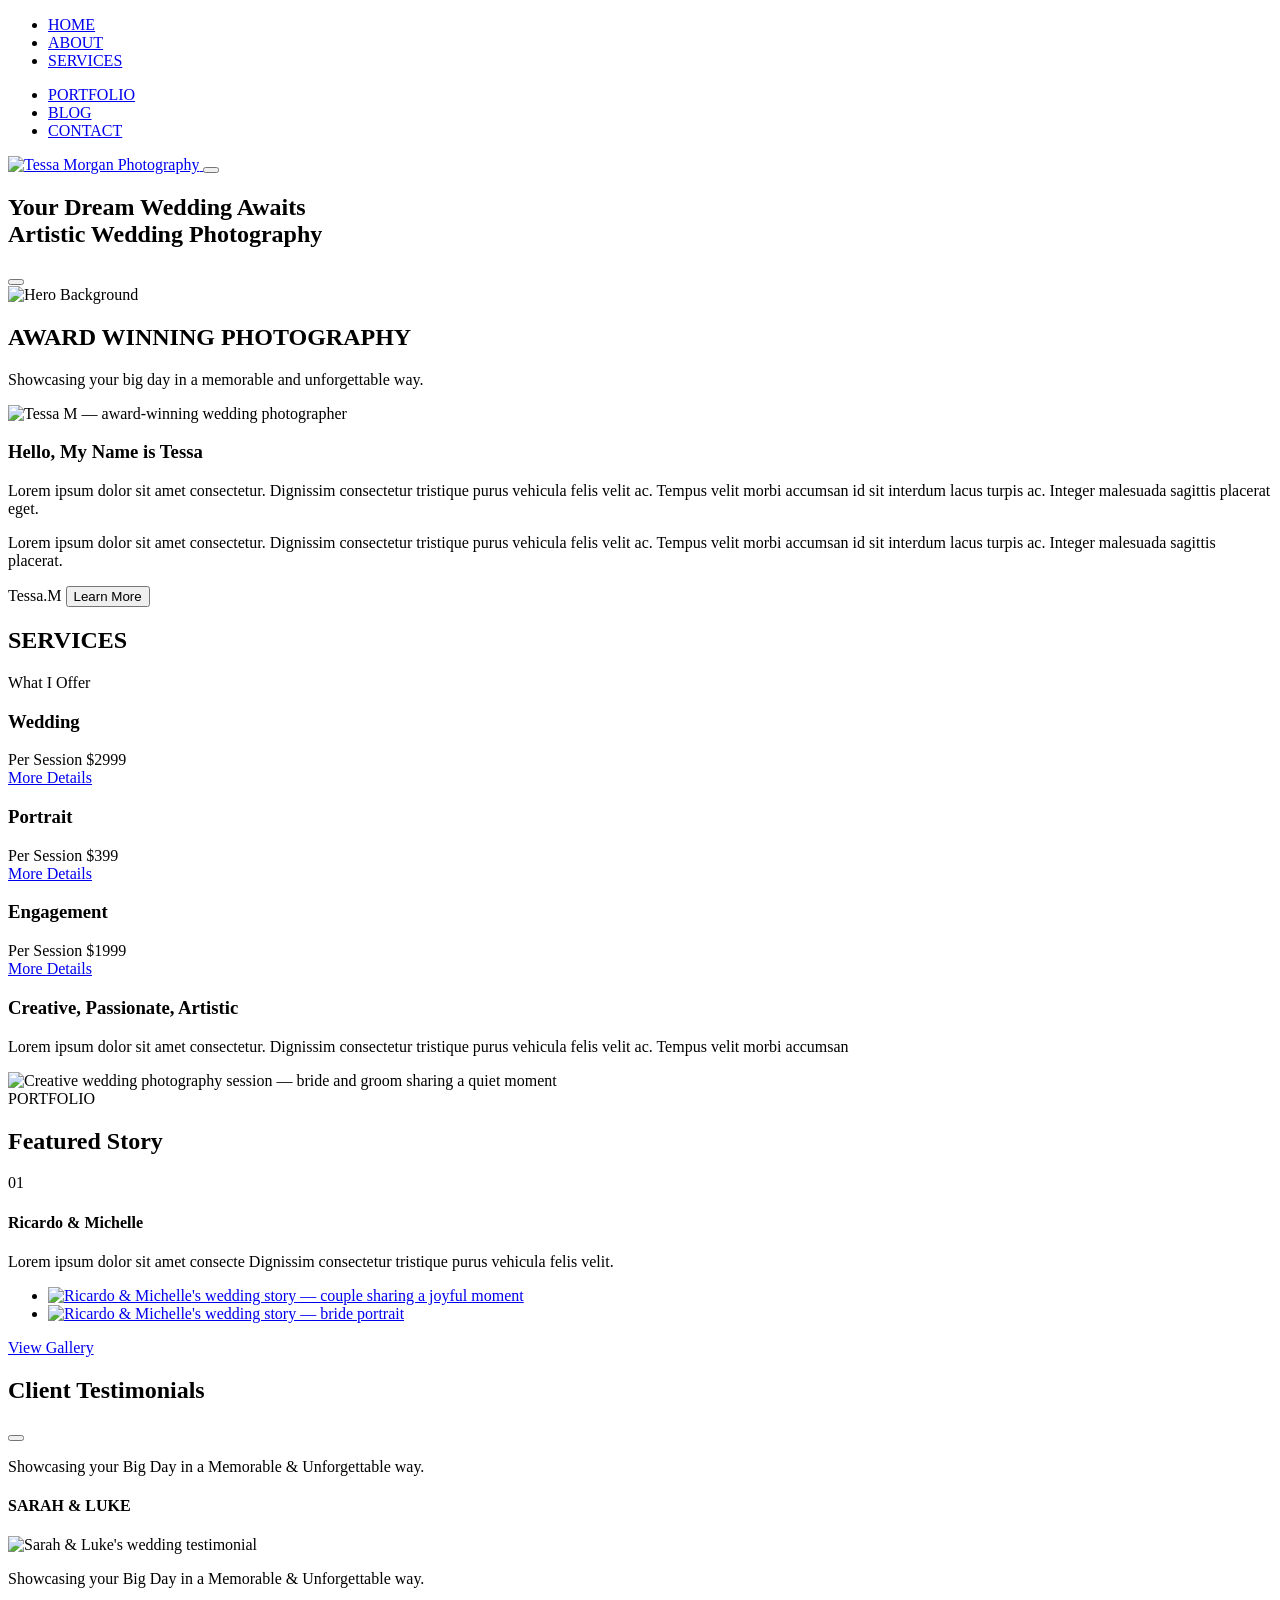
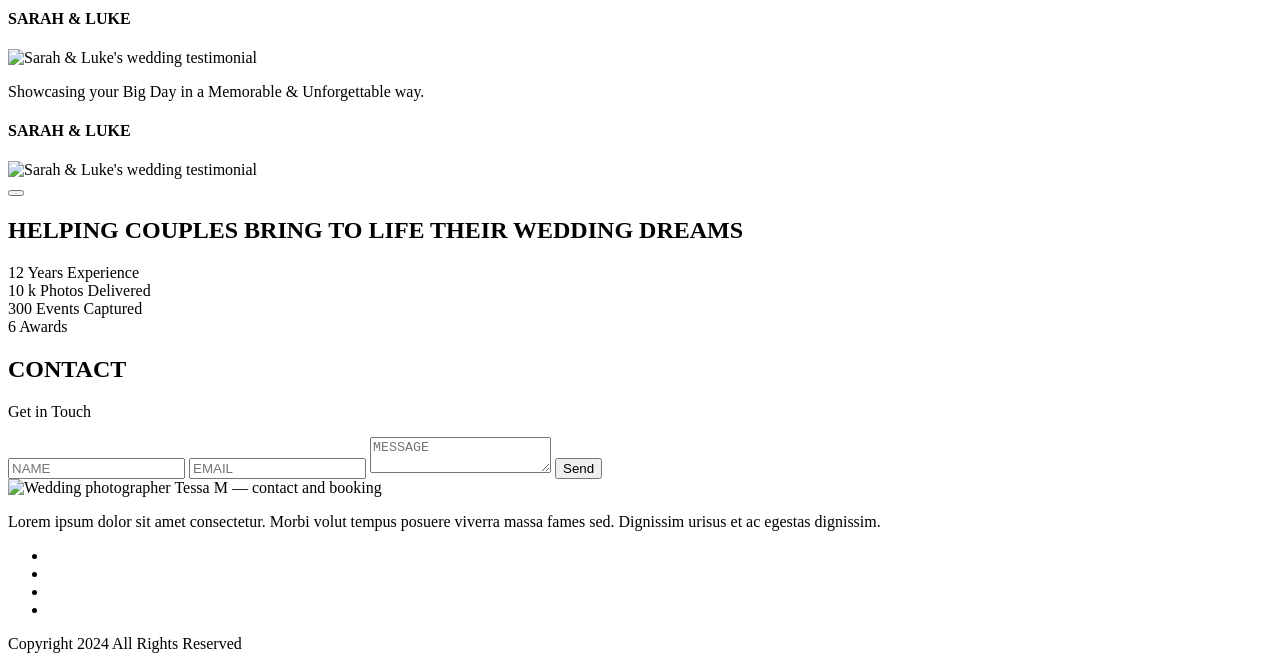
==== index.html @ 8b7e0a77 "Add files via upload" ====
<!doctype html>
<html lang="en">
	<head>
		<meta charset="UTF-8">
		<meta name="viewport" content="width=device-width, initial-scale=1.0">
		<link rel="preload" href="./assets/fonts/PlayfairDisplaySC-Regular.woff2" as="font" type="font/woff2" crossorigin="anonymous">
		<link rel="preload" href="./assets/fonts/CormorantGaramond-Regular.woff2" as="font" type="font/woff2" crossorigin="anonymous">
		<link rel="preload" href="./assets/fonts/CormorantGaramond-Medium.woff2" as="font" type="font/woff2" crossorigin="anonymous">
		<link rel="preload" href="./assets/fonts/CormorantGaramond-Light.woff2" as="font" type="font/woff2" crossorigin="anonymous">
		<link rel="shortcut icon" href="assets/img/favicon.ico">
		<title>Home Page</title>
		<script type="module" crossorigin="" src="./js/index.min.js?v=1784375027615"></script>
		<link rel="modulepreload" crossorigin="" href="./js/main.min.js?v=1784375027615">
		<link rel="modulepreload" crossorigin="" href="./js/gallery.min.js?v=1784375027615">
		<link rel="modulepreload" crossorigin="" href="./js/navigation.min.js?v=1784375027615">
		<link rel="modulepreload" crossorigin="" href="./js/heroblock.min.js?v=1784375027615">
		<link rel="modulepreload" crossorigin="" href="./js/watcher.min.js?v=1784375027615">
		<link rel="stylesheet" crossorigin="" href="./css/main.min.css?v=1784375027615">
		<link rel="stylesheet" crossorigin="" href="./css/gallery.min.css?v=1784375027615">
		<link rel="stylesheet" crossorigin="" href="./css/heroblock.min.css?v=1784375027615">
		<link rel="stylesheet" crossorigin="" href="./css/index.min.css?v=1784375027615">
		<link rel="stylesheet" crossorigin="" href="./css/button.min.css?v=1784375027615">
	</head>
	<body>
		<div class="wrapper">
			<header data-fls-header="" data-fls-header-scroll="" class="header">
				<div class="header__container">
					<div class="header__menu">
						<nav class="header__nav header__nav--left">
							<ul class="header__list">
								<li class="header__item">
									<a href="index.html" class="header__link">HOME</a>
								</li>
								<li class="header__item">
									<a href="about.html" class="header__link">ABOUT</a>
								</li>
								<li class="header__item">
									<a href="services.html" class="header__link">SERVICES</a>
								</li>
							</ul>
						</nav>
						<nav class="header__nav header__nav--right">
							<ul class="header__list">
								<li class="header__item">
									<a href="portfolio.html" class="header__link">PORTFOLIO</a>
								</li>
								<li class="header__item">
									<a href="blog.html" class="header__link">BLOG</a>
								</li>
								<li class="header__item">
									<a href="contact.html" class="header__link">CONTACT</a>
								</li>
							</ul>
						</nav>
					</div>
					<a href="index.html" class="header__logo">
						<img src="./assets/img/logo.svg" alt="Tessa Morgan Photography">
					</a>
					<button type="button" data-fls-menu="" class="header__burger icon-menu">
						<span></span>
					</button>
				</div>
			</header>
			<main class="page">
				<section data-fls-heroblock="" class="heroblock">
					<div class="heroblock__container">
						<h1 class="heroblock__title">
							<span>Your Dream Wedding Awaits</span>
							<br>
							Artistic Wedding Photography
						</h1>
						<button aria-label="Scroll to content" data-fls-scrollto-top="81" data-fls-scrollto=".home-page__award" class="heroblock__arrow --icon-slider-arrow"></button>
					</div>
					<div class="heroblock__picture">
						<picture>
							<source media="(max-width: 600px)" srcset="./assets/img/home-page/homebg-600.webp" type="image/webp">
							<source media="(max-width: 1200px)" srcset="./assets/img/home-page/homebg-1200.webp" type="image/webp">
							<img alt="Hero Background" src="./assets/img/home-page/homebg.webp">
						</picture>
					</div>
				</section>
				<section data-fls-index="" class="home-page__award award">
					<div data-fls-watcher="" data-fls-watcher-once="" data-fls-watcher-threshold="0.3" data-fls-blockhead="" class="award__blockhead blockhead">
						<div class="blockhead__icon --icon-flower-title" aria-hidden="true"></div>
						<h2 class="blockhead__title">AWARD WINNING PHOTOGRAPHY</h2>
						<div class="blockhead__text">
							<p>Showcasing your big day in a memorable and unforgettable way.</p>
						</div>
					</div>
					<div data-fls-watcher="" data-fls-watcher-once="" class="award__container">
						<div class="award__body body-award">
							<div class="body-award__picture">
								<picture>
									<source media="(max-width: 600px)" srcset="./assets/img/home-page/author-600.webp" type="image/webp">
									<img class="body-award__image" alt="Tessa M — award-winning wedding photographer" src="./assets/img/home-page/author.webp">
								</picture>
							</div>
							<div class="body-award__content">
								<div class="body-award__icon --icon-block-dots" aria-hidden="true"></div>
								<h3 class="body-award__title">Hello, My Name is Tessa</h3>
								<div class="body-award__text">
									<p>
										Lorem ipsum dolor sit amet consectetur. Dignissim consectetur tristique purus
						vehicula felis velit ac. Tempus velit morbi accumsan id sit interdum lacus turpis
						ac. Integer malesuada sagittis placerat eget.
									</p>
									<p>
										Lorem ipsum dolor sit amet consectetur. Dignissim consectetur tristique purus
						vehicula felis velit ac. Tempus velit morbi accumsan id sit interdum lacus turpis
						ac. Integer malesuada sagittis placerat.
									</p>
								</div>
								<div class="body-award__icon --icon-flower-title" aria-hidden="true"></div>
								<div class="body-award__bottom">
									<span class="body-award__author">Tessa.M</span>
									<button data-fls-button="" class="body-award__button button" type="button">Learn More</button>
								</div>
							</div>
						</div>
					</div>
				</section>
				<section data-fls-index="" class="home-page__services services">
					<div class="services__container">
						<div data-fls-watcher="" data-fls-watcher-once="" data-fls-watcher-threshold="0.3" data-fls-blockhead="" class="services__blockhead blockhead">
							<h2 class="blockhead__title">SERVICES</h2>
							<div class="blockhead__text">
								<p>What I Offer</p>
							</div>
						</div>
						<div class="services__body body-services">
							<div class="body-services__items">
								<div data-fls-watcher="" data-fls-watcher-once="" data-fls-watcher-threshold="0.3" class="body-services__item">
									<div class="body-services__icon --icon-flower-title" aria-hidden="true"></div>
									<h3 class="body-services__title">Wedding</h3>
									<div class="body-services__info">
										<span class="body-services__label">Per Session</span>
										<span class="body-services__value">$2999</span>
									</div>
									<a href="services.html" data-fls-button="" class="body-services__button button">More Details</a>
								</div>
								<div data-fls-watcher="" data-fls-watcher-once="" data-fls-watcher-threshold="0.3" class="body-services__item">
									<div class="body-services__icon --icon-flower-title" aria-hidden="true"></div>
									<h3 class="body-services__title">Portrait</h3>
									<div class="body-services__info">
										<span class="body-services__label">Per Session</span>
										<span class="body-services__value">$399</span>
									</div>
									<a href="services.html" data-fls-button="" class="body-services__button button">More Details</a>
								</div>
								<div data-fls-watcher="" data-fls-watcher-once="" data-fls-watcher-threshold="0.3" class="body-services__item">
									<div class="body-services__icon --icon-flower-title" aria-hidden="true"></div>
									<h3 class="body-services__title">Engagement</h3>
									<div class="body-services__info">
										<span class="body-services__label">Per Session</span>
										<span class="body-services__value">$1999</span>
									</div>
									<a href="services.html" data-fls-button="" class="body-services__button button">More Details</a>
								</div>
							</div>
						</div>
					</div>
				</section>
				<section data-fls-index="" class="home-page__creative creative">
					<div data-fls-watcher="" data-fls-watcher-once="" data-fls-watcher-threshold="0.3" class="creative__container">
						<div class="creative__icon --icon-flower-title" aria-hidden="true"></div>
						<h3 class="creative__title">Creative, Passionate, Artistic</h3>
						<div class="creative__text">
							<p>
								Lorem ipsum dolor sit amet consectetur. Dignissim consectetur tristique purus vehicula
				felis velit ac. Tempus velit morbi accumsan
							</p>
						</div>
					</div>
					<div data-fls-watcher="" data-fls-watcher-once="" data-fls-watcher-threshold="0.3" class="creative__bg">
						<picture>
							<source media="(max-width: 600px)" srcset="./assets/img/home-page/section-img-600.webp" type="image/webp">
							<img alt="Creative wedding photography session — bride and groom sharing a quiet moment" class="creative__image" src="./assets/img/home-page/section-img.webp">
						</picture>
					</div>
				</section>
				<section data-fls-index="" class="home-page__featured featured">
					<div class="featured__container">
						<div data-fls-watcher="" data-fls-watcher-once="" data-fls-watcher-threshold="0.3" class="featured__heading">
							<span class="featured__label">PORTFOLIO</span>
							<h2 class="featured__title">Featured Story</h2>
						</div>
						<div class="featured__body">
							<div data-fls-watcher="" data-fls-watcher-once="" data-fls-watcher-threshold="0.3" class="featured__story">
								<span class="featured__number">01</span>
								<h4 class="featured__names">Ricardo &amp; Michelle</h4>
								<div class="featured__descr">
									<p>
										Lorem ipsum dolor sit amet consecte Dignissim consectetur tristique purus vehicula
						felis velit.
									</p>
								</div>
							</div>
							<ul data-fls-watcher="" data-fls-watcher-once="" data-fls-watcher-threshold="0.3" data-fls-gallery="" class="featured__gallery">
								<li class="featured__gallery-item">
									<a href="./assets/img/home-page/featured-img1.webp" class="featured__gallery-link">
										<picture>
											<img alt="Ricardo & Michelle's wedding story — couple sharing a joyful moment" src="./assets/img/home-page/featured-img1.webp">
										</picture>
									</a>
								</li>
								<li class="featured__gallery-item">
									<a href="./assets/img/home-page/featured-img2.webp" class="featured__gallery-link">
										<picture>
											<img alt="Ricardo & Michelle's wedding story — bride portrait" src="./assets/img/home-page/featured-img2.webp">
										</picture>
									</a>
								</li>
							</ul>
						</div>
						<div data-fls-watcher="" data-fls-watcher-once="" data-fls-watcher-threshold="0.3" class="featured__bottom">
							<a href="portfolio.html" class="featured__button button">View Gallery</a>
						</div>
					</div>
				</section>
				<section data-fls-index="" class="home-page__testimonials testimonials">
					<div class="testimonials__container">
						<div data-fls-watcher="" data-fls-watcher-once="" data-fls-watcher-threshold="0.3" data-fls-blockhead="" class="testimonials__blockhead blockhead">
							<h2 class="blockhead__title">Client Testimonials</h2>
						</div>
						<div data-fls-watcher="" data-fls-watcher-once="" data-fls-watcher-threshold="0.3" class="testimonials__body">
							<button type="button" class="testimonials__arrow testimonials__arrow--prev swiper-button-prev" aria-label="Previous testimonial"></button>
							<div data-fls-testimonials-slider="" class="testimonials__slider swiper">
								<div class="testimonials__wrapper swiper-wrapper">
									<div class="testimonials__slide swiper-slide">
										<div class="testimonials__card">
											<div class="testimonials__quote testimonials__quote--icon-block-dots" aria-hidden="true"></div>
											<div class="testimonials__text">
												<p>Showcasing your Big Day in a Memorable &amp; Unforgettable way.</p>
											</div>
											<h4 class="testimonials__author">SARAH &amp; LUKE</h4>
										</div>
										<div class="testimonials__image">
											<picture>
												<img alt="Sarah & Luke's wedding testimonial" src="./assets/img/home-page/testimonials-img.webp">
											</picture>
										</div>
									</div>
									<div class="testimonials__slide swiper-slide">
										<div class="testimonials__card">
											<div class="testimonials__quote testimonials__quote--icon-block-dots" aria-hidden="true"></div>
											<div class="testimonials__text">
												<p>Showcasing your Big Day in a Memorable &amp; Unforgettable way.</p>
											</div>
											<h4 class="testimonials__author">SARAH &amp; LUKE</h4>
										</div>
										<div class="testimonials__image">
											<picture>
												<img alt="Sarah & Luke's wedding testimonial" src="./assets/img/home-page/testimonials-img.webp">
											</picture>
										</div>
									</div>
									<div class="testimonials__slide swiper-slide">
										<div class="testimonials__card">
											<div class="testimonials__quote testimonials__quote--icon-block-dots" aria-hidden="true"></div>
											<div class="testimonials__text">
												<p>Showcasing your Big Day in a Memorable &amp; Unforgettable way.</p>
											</div>
											<h4 class="testimonials__author">SARAH &amp; LUKE</h4>
										</div>
										<div class="testimonials__image">
											<picture>
												<img alt="Sarah & Luke's wedding testimonial" src="./assets/img/home-page/testimonials-img.webp">
											</picture>
										</div>
									</div>
								</div>
							</div>
							<button type="button" class="testimonials__arrow testimonials__arrow--next swiper-button-next" aria-label="Next testimonial"></button>
							<div class="testimonials__pagination swiper-pagination"></div>
						</div>
					</div>
				</section>
				<section data-fls-index="" class="home-page__wedding wedding">
					<div class="wedding__container">
						<div data-fls-watcher="" data-fls-watcher-once="" data-fls-watcher-threshold="0.3" data-fls-blockhead="" class="wedding__blockhead blockhead">
							<h2 class="blockhead__title">HELPING COUPLES BRING TO LIFE THEIR WEDDING DREAMS</h2>
						</div>
						<div class="wedding__items">
							<div data-fls-watcher="" data-fls-watcher-once="" data-fls-watcher-threshold="0.3" class="wedding__item item-wedding">
								<span data-fls-digcounter="" class="item-wedding__title">12</span>
								<span class="item-wedding__value">Years Experience</span>
							</div>
							<div data-fls-watcher="" data-fls-watcher-once="" data-fls-watcher-threshold="0.3" class="wedding__item item-wedding">
								<span class="item-wedding__title">
									<span data-fls-digcounter="">10</span>
									k
								</span>
								<span class="item-wedding__value">Photos Delivered</span>
							</div>
							<div data-fls-watcher="" data-fls-watcher-once="" data-fls-watcher-threshold="0.3" class="wedding__item item-wedding">
								<span data-fls-digcounter="" class="item-wedding__title">300</span>
								<span class="item-wedding__value">Events Captured</span>
							</div>
							<div data-fls-watcher="" data-fls-watcher-once="" data-fls-watcher-threshold="0.3" class="wedding__item item-wedding">
								<span data-fls-digcounter="" class="item-wedding__title">6</span>
								<span class="item-wedding__value">Awards</span>
							</div>
						</div>
					</div>
				</section>
				<section class="home-page__contact contact">
					<div class="contact__container">
						<div class="contact__form form-contact">
							<div data-fls-watcher="" data-fls-watcher-once="" data-fls-watcher-threshold="0.3" data-fls-blockhead="" class="form-contact__blockhead blockhead--start">
								<h2 class="blockhead__title">CONTACT</h2>
								<div class="blockhead__text">
									<p>Get in Touch</p>
								</div>
							</div>
							<form data-fls-watcher="" data-fls-watcher-once="" data-fls-watcher-threshold="0.3" action="#" class="form-contact__form">
								<input required class="form-contact__input" type="text" placeholder="NAME" aria-label="Your name">
								<input required class="form-contact__input" type="email" placeholder="EMAIL" aria-label="Your email address">
								<textarea class="form-contact__input" placeholder="MESSAGE" aria-label="Your message"></textarea>
								<button class="form-contact__button button" type="submit">Send</button>
							</form>
						</div>
						<div data-fls-watcher="" data-fls-watcher-once="" data-fls-watcher-threshold="0.3" class="contact__picture">
							<picture>
								<source media="(max-width: 600px)" srcset="./assets/img/home-page/form-img-600.webp" type="image/webp">
								<img alt="Wedding photographer Tessa M — contact and booking" src="./assets/img/home-page/form-img.webp">
							</picture>
						</div>
					</div>
				</section>
			</main>
			<footer data-fls-footer="" class="footer">
				<div class="footer__container">
					<div class="footer__text">
						<p>
							Lorem ipsum dolor sit amet consectetur. Morbi volut tempus posuere viverra massa fames sed. Dignissim urisus et ac egestas dignissim.
						</p>
					</div>
					<div class="footer__social">
						<ul class="footer__list">
							<li class="footer__item">
								<a href="#" class="footer__link-item --icon-fb"></a>
							</li>
							<li class="footer__item">
								<a href="#" class="footer__link-item --icon-x"></a>
							</li>
							<li class="footer__item">
								<a href="#" class="footer__link-item --icon-yt"></a>
							</li>
							<li class="footer__item">
								<a href="#" class="footer__link-item --icon-inst"></a>
							</li>
						</ul>
					</div>
					<div class="footer__copyright">
						<p>Copyright 2024 All Rights Reserved</p>
					</div>
				</div>
			</footer>
		</div>
	</body>
</html>
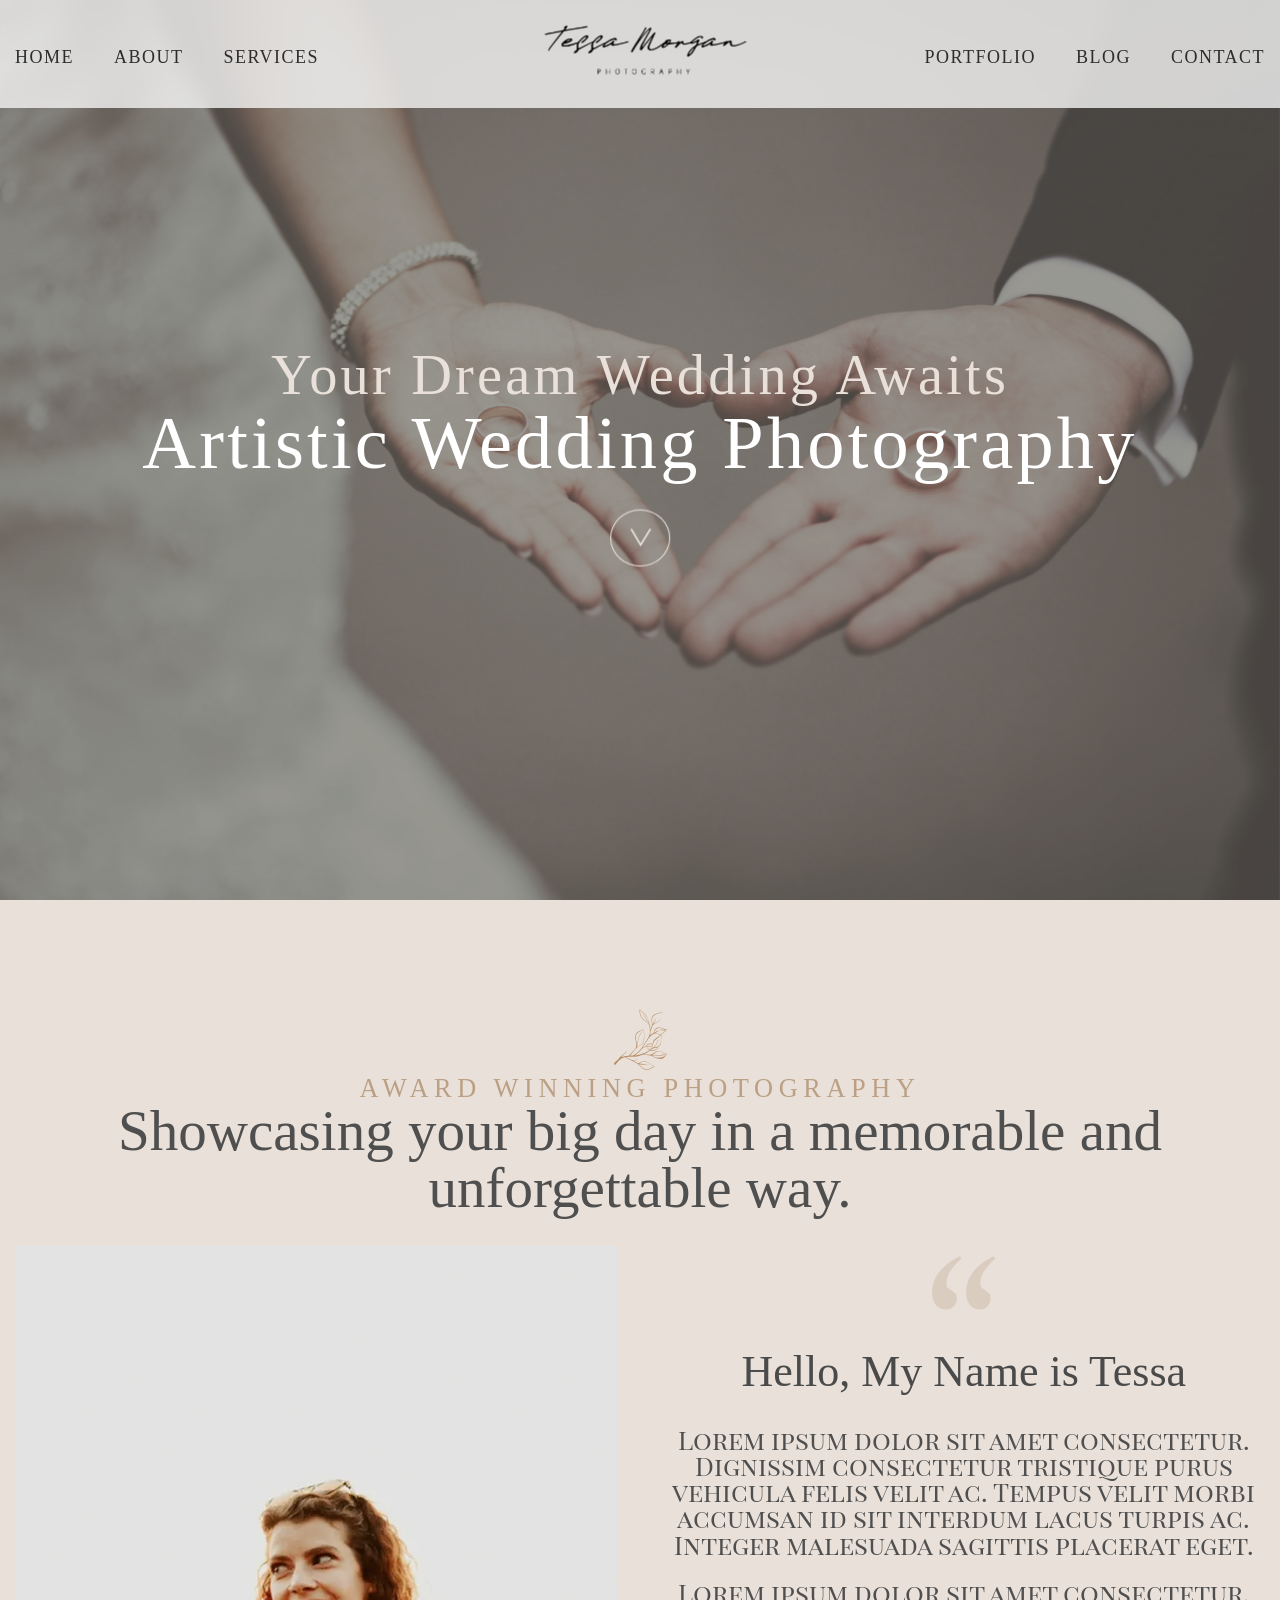
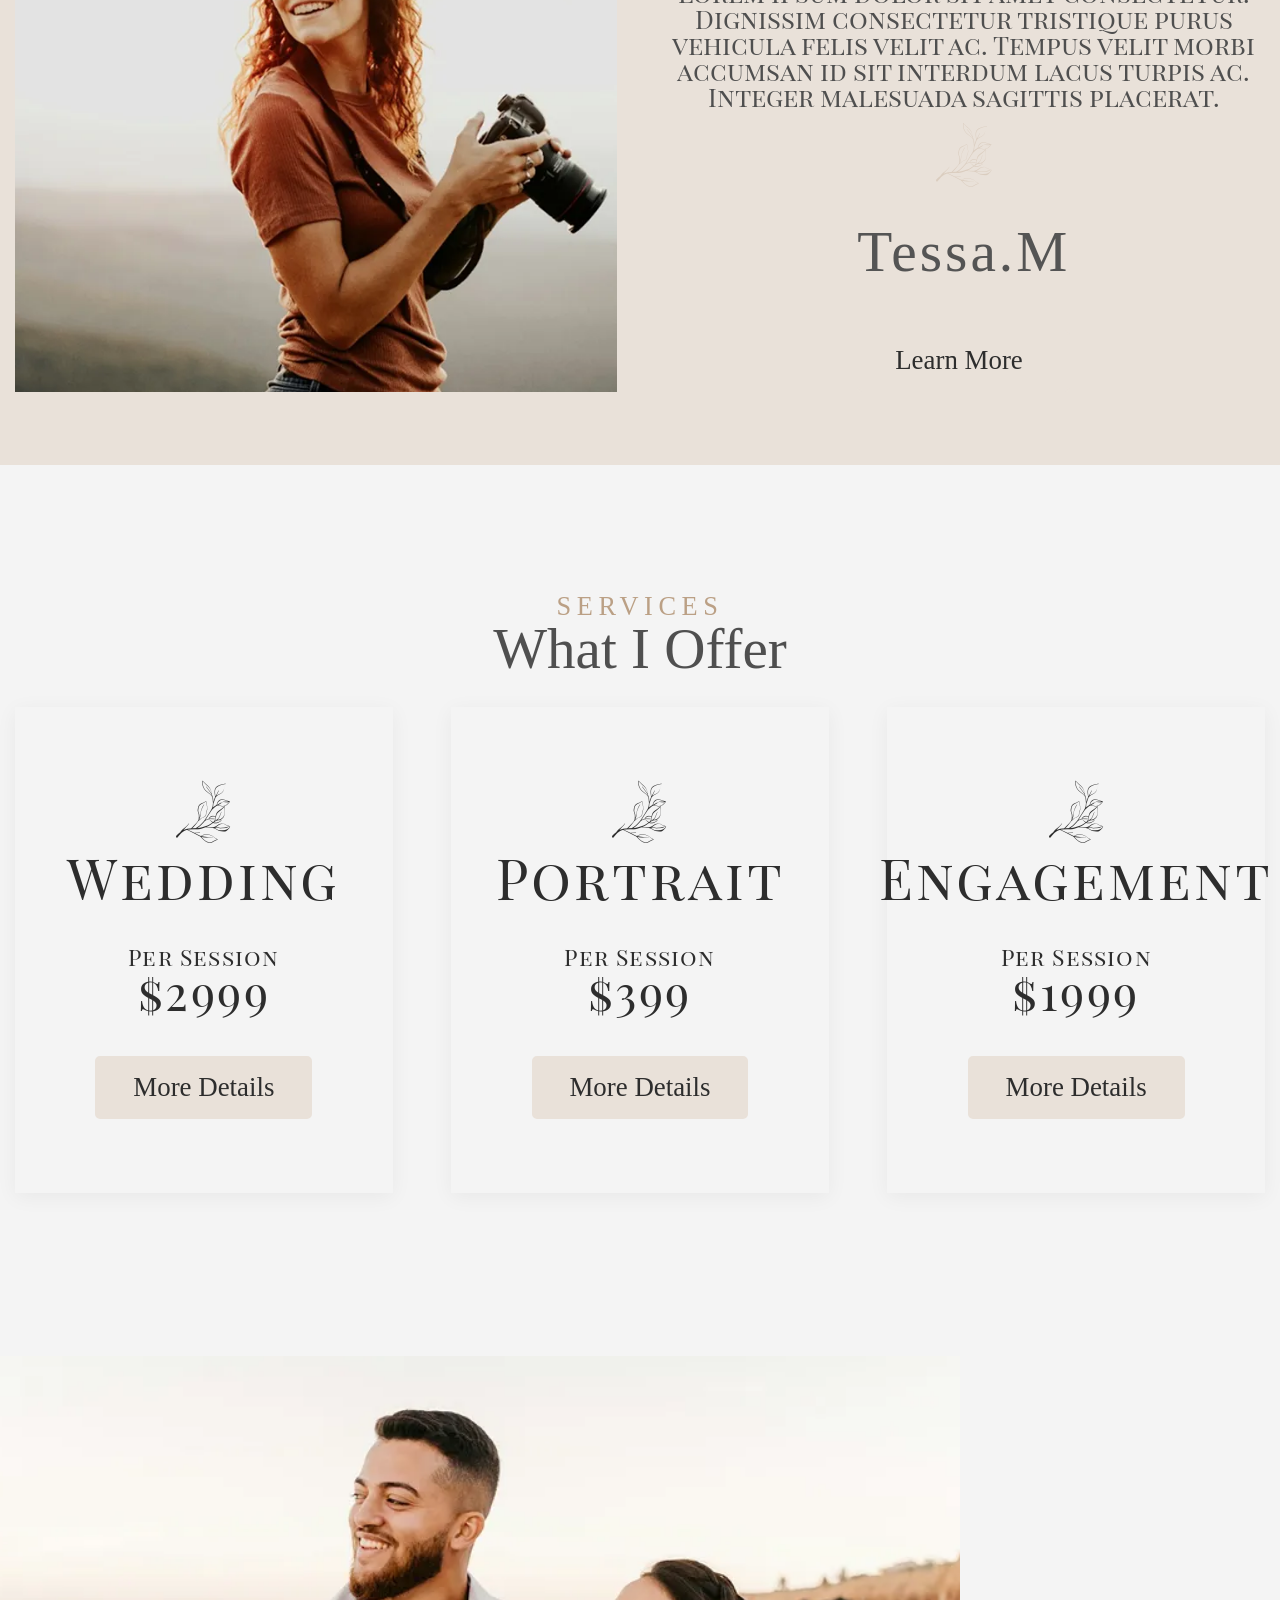
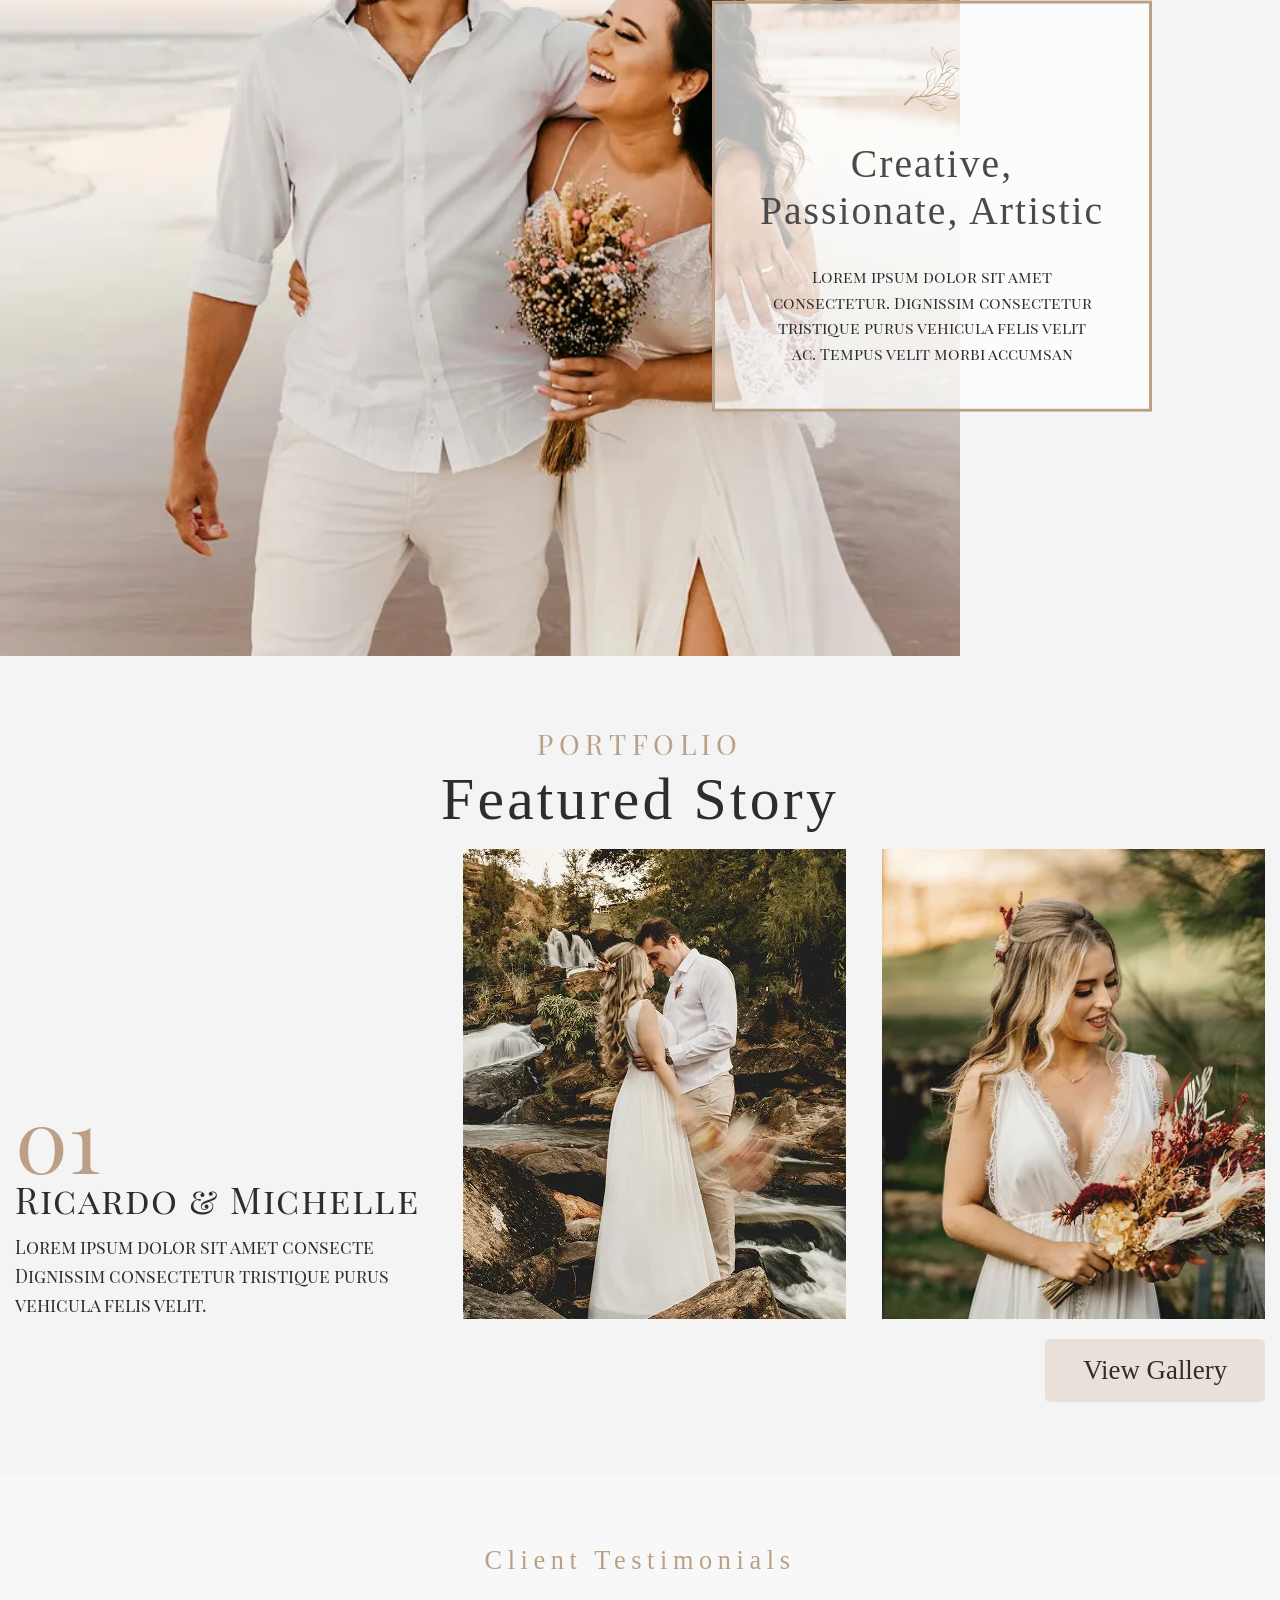
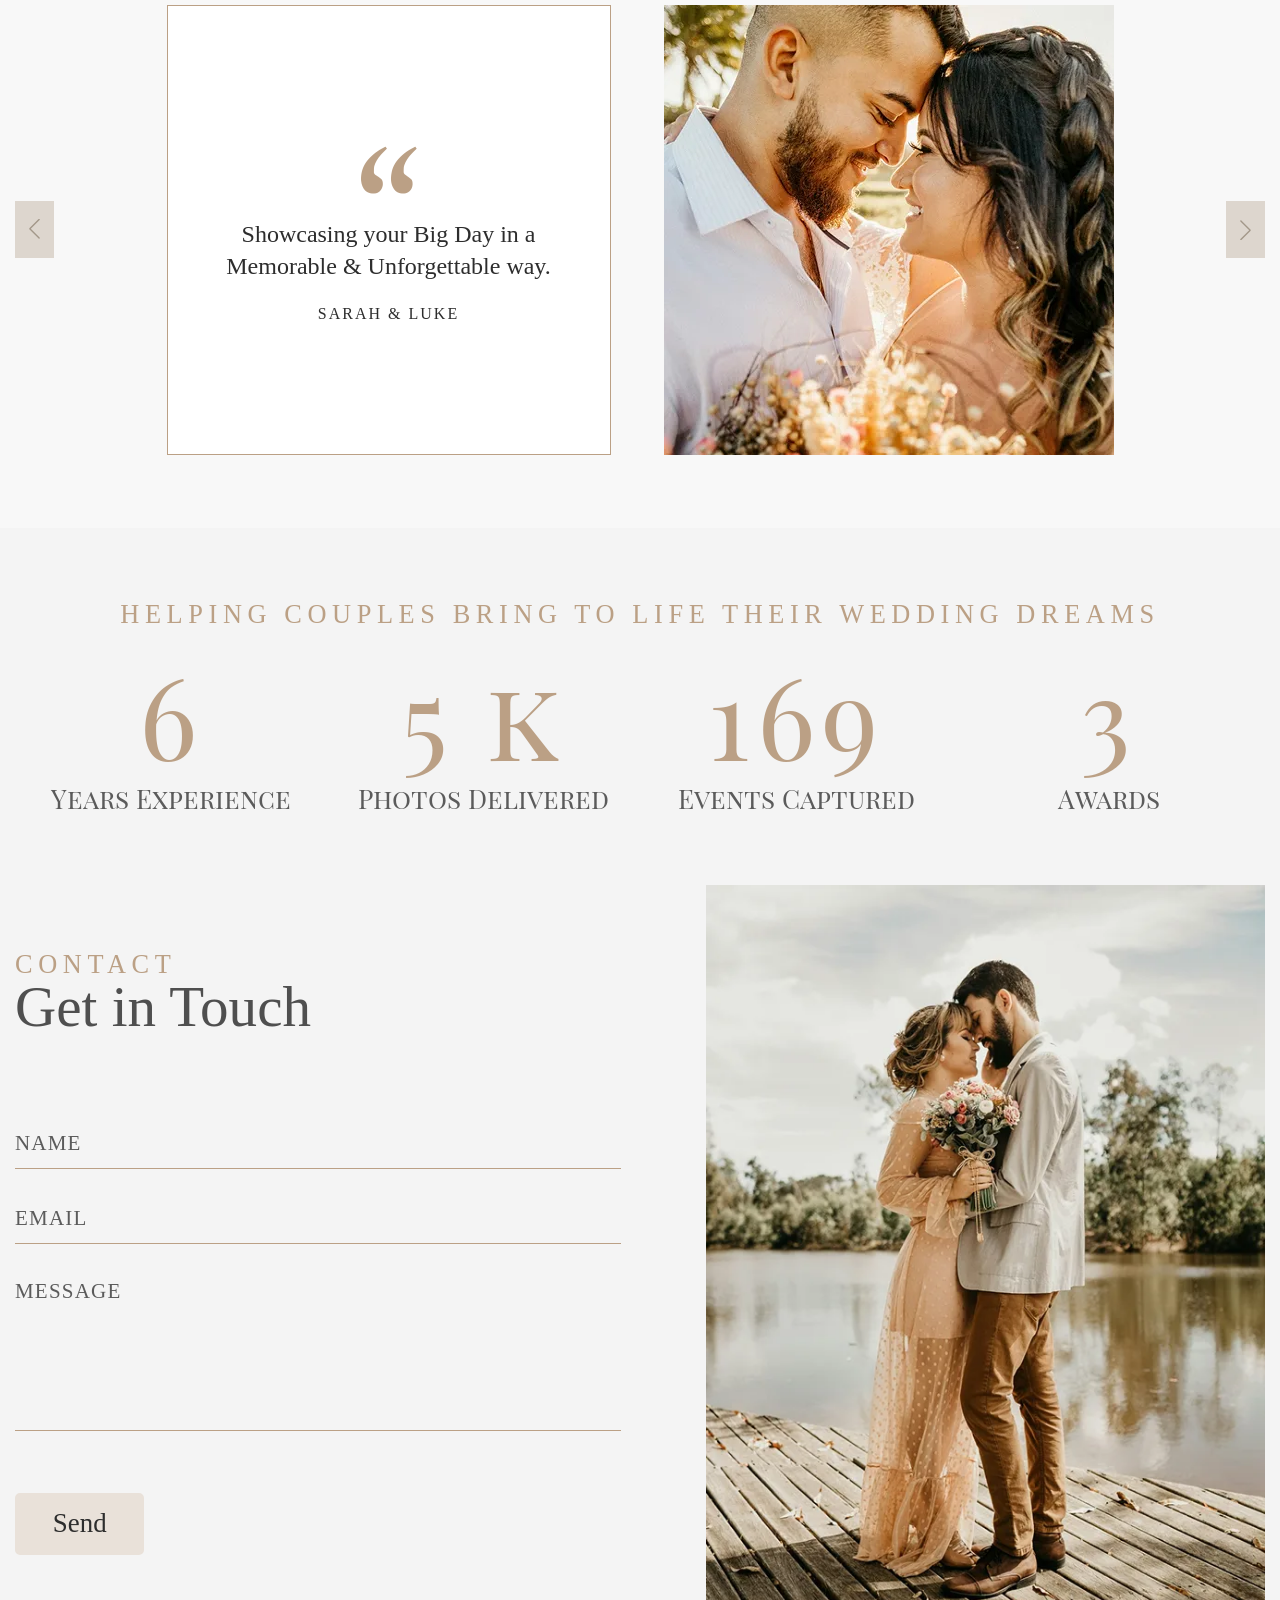
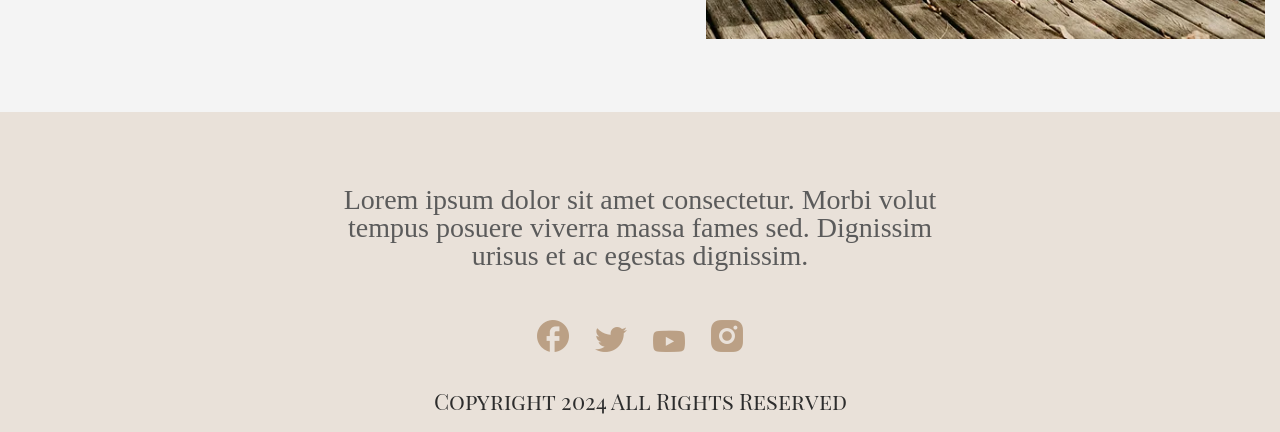
==== commit 440d8077: "Updates" ====
--- a/index.html
+++ b/index.html
@@ -8,18 +8,33 @@
 		<link rel="preload" href="./assets/fonts/CormorantGaramond-Medium.woff2" as="font" type="font/woff2" crossorigin="anonymous">
 		<link rel="preload" href="./assets/fonts/CormorantGaramond-Light.woff2" as="font" type="font/woff2" crossorigin="anonymous">
 		<link rel="shortcut icon" href="assets/img/favicon.ico">
-		<title>Home Page</title>
-		<script type="module" crossorigin="" src="./js/index.min.js?v=1784375027615"></script>
-		<link rel="modulepreload" crossorigin="" href="./js/main.min.js?v=1784375027615">
-		<link rel="modulepreload" crossorigin="" href="./js/gallery.min.js?v=1784375027615">
-		<link rel="modulepreload" crossorigin="" href="./js/navigation.min.js?v=1784375027615">
-		<link rel="modulepreload" crossorigin="" href="./js/heroblock.min.js?v=1784375027615">
-		<link rel="modulepreload" crossorigin="" href="./js/watcher.min.js?v=1784375027615">
-		<link rel="stylesheet" crossorigin="" href="./css/main.min.css?v=1784375027615">
-		<link rel="stylesheet" crossorigin="" href="./css/gallery.min.css?v=1784375027615">
-		<link rel="stylesheet" crossorigin="" href="./css/heroblock.min.css?v=1784375027615">
-		<link rel="stylesheet" crossorigin="" href="./css/index.min.css?v=1784375027615">
-		<link rel="stylesheet" crossorigin="" href="./css/button.min.css?v=1784375027615">
+		<meta name="keywords" content="wedding photographer, wedding photography, engagement photos, Tessa Morgan">
+		<meta name="description" content="Award-winning wedding photographer. Showcasing your big day in a memorable and unforgettable way.">
+		<link rel="canonical" href="https://obielousov.github.io/wedding_photography/">
+		<meta property="og:type" content="website">
+		<meta property="og:locale" content="en_US">
+		<meta property="og:site_name" content="Tessa Morgan Photography">
+		<meta property="og:title" content="Tessa Morgan Photography — Wedding Photographer">
+		<meta property="og:description" content="Award-winning wedding photographer. Showcasing your big day in a memorable and unforgettable way.">
+		<meta property="og:url" content="https://obielousov.github.io/wedding_photography/">
+		<meta property="og:image" content="https://obielousov.github.io/wedding_photography/assets/img/home-page/section-img.webp">
+		<meta name="twitter:card" content="summary_large_image">
+		<meta name="twitter:title" content="Tessa Morgan Photography — Wedding Photographer">
+		<meta name="twitter:description" content="Award-winning wedding photographer. Showcasing your big day in a memorable and unforgettable way.">
+		<meta name="twitter:image" content="https://obielousov.github.io/wedding_photography/assets/img/home-page/section-img.webp">
+		<meta name="theme-color" content="#bba085">
+		<title>Tessa Morgan Photography — Wedding Photographer</title>
+		<script type="module" crossorigin="" src="./js/index.min.js?v=1785758696541"></script>
+		<link rel="modulepreload" crossorigin="" href="./js/main.min.js?v=1785758696541">
+		<link rel="modulepreload" crossorigin="" href="./js/gallery.min.js?v=1785758696541">
+		<link rel="modulepreload" crossorigin="" href="./js/navigation.min.js?v=1785758696541">
+		<link rel="modulepreload" crossorigin="" href="./js/heroblock.min.js?v=1785758696541">
+		<link rel="modulepreload" crossorigin="" href="./js/watcher.min.js?v=1785758696541">
+		<link rel="stylesheet" crossorigin="" href="./css/main.min.css?v=1785758696541">
+		<link rel="stylesheet" crossorigin="" href="./css/gallery.min.css?v=1785758696541">
+		<link rel="stylesheet" crossorigin="" href="./css/heroblock.min.css?v=1785758696541">
+		<link rel="stylesheet" crossorigin="" href="./css/index.min.css?v=1785758696541">
+		<link rel="stylesheet" crossorigin="" href="./css/button.min.css?v=1785758696541">
 	</head>
 	<body>
 		<div class="wrapper">
@@ -100,13 +115,13 @@
 								<h3 class="body-award__title">Hello, My Name is Tessa</h3>
 								<div class="body-award__text">
 									<p>
-										Lorem ipsum dolor sit amet consectetur. Dignissim consectetur tristique purus
-						vehicula felis velit ac. Tempus velit morbi accumsan id sit interdum lacus turpis
+										Lorem ipsum dolor sit amet consectetur. Dignissim consectetur tristique purus
+						vehicula felis velit ac. Tempus velit morbi accumsan id sit interdum lacus turpis
 						ac. Integer malesuada sagittis placerat eget.
 									</p>
 									<p>
-										Lorem ipsum dolor sit amet consectetur. Dignissim consectetur tristique purus
-						vehicula felis velit ac. Tempus velit morbi accumsan id sit interdum lacus turpis
+										Lorem ipsum dolor sit amet consectetur. Dignissim consectetur tristique purus
+						vehicula felis velit ac. Tempus velit morbi accumsan id sit interdum lacus turpis
 						ac. Integer malesuada sagittis placerat.
 									</p>
 								</div>
@@ -166,7 +181,7 @@
 						<h3 class="creative__title">Creative, Passionate, Artistic</h3>
 						<div class="creative__text">
 							<p>
-								Lorem ipsum dolor sit amet consectetur. Dignissim consectetur tristique purus vehicula
+								Lorem ipsum dolor sit amet consectetur. Dignissim consectetur tristique purus vehicula
 				felis velit ac. Tempus velit morbi accumsan
 							</p>
 						</div>
@@ -190,7 +205,7 @@
 								<h4 class="featured__names">Ricardo &amp; Michelle</h4>
 								<div class="featured__descr">
 									<p>
-										Lorem ipsum dolor sit amet consecte Dignissim consectetur tristique purus vehicula
+										Lorem ipsum dolor sit amet consecte Dignissim consectetur tristique purus vehicula
 						felis velit.
 									</p>
 								</div>
--- a/css/main.min.css
+++ b/css/main.min.css
@@ -0,0 +1 @@
+*{padding:0;margin:0;border:0}*,:after,:before{box-sizing:border-box}:after,:before{display:inline-block}body,html{height:100%}body{line-height:1;scrollbar-gutter:stable;-ms-text-size-adjust:100%;-moz-text-size-adjust:100%;-webkit-text-size-adjust:100%;-webkit-font-smoothing:antialiased;-moz-osx-font-smoothing:grayscale}button,input,textarea{font-family:inherit;font-size:inherit;line-height:inherit;color:inherit;background-color:transparent}input,textarea{width:100%}label{display:inline-block}button,option,select{cursor:pointer}a{display:inline-block;color:inherit;text-decoration:none}li{list-style:none}img{max-width:100%;height:auto;vertical-align:middle}h1,h2,h3,h4,h5,h6{font-weight:inherit;font-size:inherit}address{font-style:normal}@font-face{font-family:PlayfairDisplaySC;font-display:swap;src:url(../assets/fonts/PlayfairDisplaySC-Regular.woff2) format("woff2");font-weight:400;font-style:normal}@font-face{font-family:CormorantGaramond;font-display:swap;src:url(../assets/fonts/CormorantGaramond-Regular.woff2) format("woff2");font-weight:400;font-style:normal}@font-face{font-family:CormorantGaramond;font-display:swap;src:url(../assets/fonts/CormorantGaramond-Medium.woff2) format("woff2");font-weight:500;font-style:normal}@font-face{font-family:CormorantGaramond;font-display:swap;src:url(../assets/fonts/CormorantGaramond-Light.woff2) format("woff2");font-weight:300;font-style:normal}@font-face{font-family:iconfont;font-display:swap;src:url(../assets/fonts/iconfont.woff2?7f258a1ffe9b72b4ee6e279309f04920) format("woff2")}[class*="--icon-"]:before{font-family:iconfont}[class*="--icon-yt"]:before{content:"\f101"}[class*="--icon-x"]:before{content:"\f102"}[class*="--icon-slider-arrow"]:before{content:"\f103"}[class*="--icon-phone"]:before{content:"\f104"}[class*="--icon-mail"]:before{content:"\f105"}[class*="--icon-location"]:before{content:"\f106"}[class*="--icon-inst"]:before{content:"\f107"}[class*="--icon-flower-title"]:before{content:"\f108"}[class*="--icon-flower-offer03"]:before{content:"\f109"}[class*="--icon-flower-offer02"]:before{content:"\f10a"}[class*="--icon-flower-offer01"]:before{content:"\f10b"}[class*="--icon-flower-bottom"]:before{content:"\f10c"}[class*="--icon-fb"]:before{content:"\f10d"}[class*="--icon-block-dots"]:before{content:"\f10e"}:root{--font-CormorantL:"CormorantCaramond-Light";--font-CormorantM:"CormorantGaramond-Medium";--font-CormorantR:"CormorantGaramond-Regular";--font-PlayFair:"PlayfairDisplaySC";--font-size:1.375rem;--main-color:#2d2d2d;--bg-color:#f4f4f4;--dark-color:#000;--white-color:#fff;--light-color:#f5f5f5;--baige-color:#bba085;--gray-color:#5b5b5b;--muted-gray-color:#4f4f4f;--icon-color:#b58b61;--btn-color:#e9e1d9}body{background-color:var(--bg-color);color:var(--main-color);font-family:var(--font-PlayFair);font-size:var(--font-size);min-width:20rem}[data-fls-scrolllock] body{overflow:hidden;touch-action:none;overscroll-behavior:none}.wrapper{min-height:100%;display:flex;flex-direction:column;overflow:clip}.wrapper>main{flex:1 1 auto}.wrapper>*{min-width:0}[class*=__container]{max-width:93.75rem;margin:0 auto;padding-left:.9375rem;padding-right:.9375rem}.icon-menu{display:none}.header{position:fixed;top:0;left:0;width:100%;z-index:50;background:hsla(0,0%,96%,.8);backdrop-filter:blur(.625rem);-webkit-backdrop-filter:blur(.625rem);transition:padding-block .5s ease}.header__container{display:flex;align-items:center;min-height:3.75rem}.header__menu{flex:1;justify-content:space-between}.header__list,.header__menu{display:flex;align-items:center}.header__list{gap:2.5rem}.header__item{list-style:none}.header__link{font-family:var(--font-CormorantM);font-weight:500;font-size:1.125rem;color:var(--main-color);text-decoration:none;text-transform:uppercase;letter-spacing:.09375rem;transition:color .5s,font-size .5s}.header__link--active{color:var(--baige-color)}.header__logo{position:absolute;left:50%;top:50%;transform:translate(-50%,-50%);flex-shrink:0;z-index:10;transition:top .5s}.header__logo img{width:17.4375rem;transition:width .5s}.header__burger{display:none}[data-fls-header-scroll].--header-scroll{position:sticky;top:0;right:0;left:0;z-index:50}[data-fls-header-scroll-show].--header-scroll{transition:translate .3s;translate:0 -100%}[data-fls-header-scroll-show].--header-show{translate:0 0}.footer{padding-block-start:clamp(2.5rem,1.8043rem + 3.4783vw,5rem);padding-block-end:1.25rem;background-color:var(--btn-color)}.footer__container{display:flex;flex-direction:column;justify-content:center;align-items:center;text-align:center}.footer__text{max-width:38.6875rem;margin-bottom:3.125rem;text-align:center;font-family:var(--font-CormorantL);font-size:1.75rem;font-weight:300;color:var(--gray-color)}.footer__list{display:flex;align-items:center;gap:1.625rem;margin-bottom:2.1875rem}.footer__link-item{color:var(--baige-color);font-size:2rem;transition:color .5s}.blockhead{justify-content:center;align-items:center;margin-bottom:clamp(1rem,.7043rem + 1.4783vw,2.0625rem)}.blockhead,.blockhead--start{display:flex;flex-direction:column}.blockhead--start{justify-content:start;align-items:flex-start;margin-bottom:clamp(1.5625rem,.0842rem + 7.3913vw,6.875rem)}.blockhead__icon{font-size:clamp(2.75rem,2.4022rem + 1.7391vw,4rem);color:var(--icon-color)}.blockhead__title{font-size:clamp(1.125rem,.9511rem + .8696vw,1.75rem);font-weight:500;letter-spacing:.35rem;color:var(--baige-color)}.blockhead__subtitle,.blockhead__title{text-align:center;font-family:var(--font-CormorantM)}.blockhead__subtitle{font-size:clamp(2rem,1.4435rem + 2.7826vw,4rem);letter-spacing:.2rem;color:var(--gray-color)}.blockhead__text{text-align:center;font-family:var(--font-CormorantL);font-size:clamp(1.375rem,.6446rem + 3.6522vw,4rem);color:var(--muted-gray-color)}.blockhead__text--fs-28{font-size:clamp(1.125rem,.9511rem + .8696vw,1.75rem);text-align:center;font-family:var(--font-CormorantM);font-weight:300}@media (max-width:62em) and (any-hover:none){.icon-menu{cursor:default}}@media (max-width:62em){.menu__body{height:100svh;overflow:auto;padding:3.125rem .9375rem 1.875rem}.menu__body,.menu__body:before{position:fixed;width:100%;left:-100%;top:0;transition:left .3s}.menu__body:before{content:"";height:4.375rem;z-index:2}[data-fls-menu-open] .menu__body,[data-fls-menu-open] .menu__body:before{left:0}.icon-menu{display:block;position:relative;width:1.875rem;height:1.125rem;z-index:5}.icon-menu span,.icon-menu:after,.icon-menu:before{content:"";transition:all .3s ease 0s;right:0;position:absolute;width:100%;height:.125rem;background-color:#000}.icon-menu:before{top:0}.icon-menu:after{bottom:0}.icon-menu span{top:calc(50% - .0625rem)}[data-fls-menu-open] .icon-menu span{width:0}[data-fls-menu-open] .icon-menu:before{top:calc(50% - .0625rem);transform:rotate(-45deg)}[data-fls-menu-open] .icon-menu:after{bottom:calc(50% - .0625rem);transform:rotate(45deg)}.header__menu{position:fixed;top:0;left:-100%;width:100%;height:100dvh;z-index:5;flex-direction:column;justify-content:center;align-items:center;gap:1.875rem;background:var(--bg-color);transition:left .4s ease;padding:5rem .9375rem 1.875rem}[data-fls-menu-open] .header__menu{left:0}.header__logo{position:relative;left:auto;top:auto;transform:none}.header__logo img{width:12.5rem}.header__burger{display:block;margin-left:auto;z-index:10}}@media (width <= 48em){.blockhead--start{justify-content:center;align-items:center}}@media (max-width:48em){.header__nav{width:100%;text-align:center}.header__list{flex-direction:column;gap:1.25rem}}@media (width >= 62em){.header{padding-block:1.5rem}.header[data-fls-header-scroll].--header-scroll{position:fixed;padding-block:.625rem}.header[data-fls-header-scroll].--header-scroll .header__link{font-size:1rem}.header[data-fls-header-scroll].--header-scroll .header__logo img{width:11.25rem}}@media (any-hover:hover){.header__link:hover{color:var(--baige-color)}}@media (any-hover:hover),(pointer:fine){html:not([data-fls-touch]) .footer__link-item:hover{color:var(--main-color)}}
--- a/css/gallery.min.css
+++ b/css/gallery.min.css
@@ -0,0 +1 @@
+@font-face{font-family:lg;src:url([data-uri]);font-weight:400;font-style:normal;font-display:block}.lg-icon{font-family:lg!important;font-style:normal;font-weight:400;font-variant:normal;text-transform:none;line-height:1;-webkit-font-smoothing:antialiased;-moz-osx-font-smoothing:grayscale}.lg-container{font-family:system-ui,-apple-system,Segoe UI,Roboto,Helvetica Neue,Arial,Noto Sans,Liberation Sans,sans-serif,Apple Color Emoji,Segoe UI Emoji,Segoe UI Symbol,Noto Color Emoji}.lg-next,.lg-prev{background-color:rgba(0,0,0,.45);border-radius:.125rem;color:#999;cursor:pointer;display:block;font-size:1.375rem;margin-top:-.625rem;padding:.5rem .625rem .5625rem;position:absolute;top:50%;z-index:1084;outline:none;border:none}.lg-next.disabled,.lg-prev.disabled{opacity:0!important;cursor:default}.lg-next:hover:not(.disabled),.lg-prev:hover:not(.disabled){color:#fff}.lg-single-item .lg-next,.lg-single-item .lg-prev{display:none}.lg-next{right:1.25rem}.lg-next:before{content:"\e095"}.lg-prev{left:1.25rem}.lg-prev:after{content:"\e094"}@-webkit-keyframes lg-right-end{0%{left:0}50%{left:-1.875rem}to{left:0}}@-moz-keyframes lg-right-end{0%{left:0}50%{left:-1.875rem}to{left:0}}@-ms-keyframes lg-right-end{0%{left:0}50%{left:-1.875rem}to{left:0}}@keyframes lg-right-end{0%{left:0}50%{left:-1.875rem}to{left:0}}@-webkit-keyframes lg-left-end{0%{left:0}50%{left:1.875rem}to{left:0}}@-moz-keyframes lg-left-end{0%{left:0}50%{left:1.875rem}to{left:0}}@-ms-keyframes lg-left-end{0%{left:0}50%{left:1.875rem}to{left:0}}@keyframes lg-left-end{0%{left:0}50%{left:1.875rem}to{left:0}}.lg-outer.lg-right-end .lg-object{-webkit-animation:lg-right-end .3s;-o-animation:lg-right-end .3s;animation:lg-right-end .3s;position:relative}.lg-outer.lg-left-end .lg-object{-webkit-animation:lg-left-end .3s;-o-animation:lg-left-end .3s;animation:lg-left-end .3s;position:relative}.lg-toolbar{z-index:1082;left:0;position:absolute;top:0;width:100%}.lg-media-overlap .lg-toolbar{background-image:linear-gradient(0deg,transparent,rgba(0,0,0,.4))}.lg-toolbar .lg-icon{color:#999;cursor:pointer;float:right;font-size:1.5rem;height:2.9375rem;line-height:1.6875rem;padding:.625rem 0;text-align:center;width:3.125rem;text-decoration:none!important;outline:medium none;will-change:color;-webkit-transition:color .2s linear;-o-transition:color .2s linear;transition:color .2s linear;background:none;border:none;box-shadow:none}.lg-toolbar .lg-icon.lg-icon-18{font-size:1.125rem}.lg-toolbar .lg-icon:hover{color:#fff}.lg-toolbar .lg-close:after{content:"\e070"}.lg-toolbar .lg-maximize{font-size:1.375rem}.lg-toolbar .lg-maximize:after{content:"\e90a"}.lg-toolbar .lg-download:after{content:"\e0f2"}.lg-sub-html{color:#eee;font-size:1rem;padding:.625rem 2.5rem;text-align:center;z-index:1080;opacity:0;-webkit-transition:opacity .2s ease-out 0s;-o-transition:opacity .2s ease-out 0s;transition:opacity .2s ease-out 0s}.lg-sub-html h4{margin:0;font-size:.8125rem;font-weight:700}.lg-sub-html p{font-size:.75rem;margin:.3125rem 0 0}.lg-sub-html a{color:inherit}.lg-sub-html a:hover{text-decoration:underline}.lg-media-overlap .lg-sub-html{background-image:linear-gradient(180deg,transparent,rgba(0,0,0,.6))}.lg-item .lg-sub-html{position:absolute;bottom:0;right:0;left:0}.lg-error-msg{font-size:.875rem;color:#999}.lg-counter{color:#999;display:inline-block;font-size:1rem;padding-left:1.25rem;padding-top:.75rem;height:2.9375rem;vertical-align:middle}.lg-closing .lg-next,.lg-closing .lg-prev,.lg-closing .lg-sub-html,.lg-closing .lg-toolbar{opacity:0;-webkit-transition:-webkit-transform .08 cubic-bezier(0,0,.25,1) 0s,opacity .08 cubic-bezier(0,0,.25,1) 0s,color .08 linear;-moz-transition:-moz-transform .08 cubic-bezier(0,0,.25,1) 0s,opacity .08 cubic-bezier(0,0,.25,1) 0s,color .08 linear;-o-transition:-o-transform .08 cubic-bezier(0,0,.25,1) 0s,opacity .08 cubic-bezier(0,0,.25,1) 0s,color .08 linear;transition:transform .08 cubic-bezier(0,0,.25,1) 0s,opacity .08 cubic-bezier(0,0,.25,1) 0s,color .08 linear}body:not(.lg-from-hash) .lg-outer.lg-start-zoom .lg-item:not(.lg-zoomable) .lg-img-wrap,body:not(.lg-from-hash) .lg-outer.lg-start-zoom .lg-item:not(.lg-zoomable) .lg-media-cont,body:not(.lg-from-hash) .lg-outer.lg-start-zoom .lg-item:not(.lg-zoomable) .lg-video-cont{opacity:0;-moz-transform:scale3d(.5,.5,.5);-o-transform:scale3d(.5,.5,.5);-ms-transform:scale3d(.5,.5,.5);-webkit-transform:scale3d(.5,.5,.5);transform:scale3d(.5,.5,.5);will-change:transform,opacity;-webkit-transition:-webkit-transform .25s cubic-bezier(0,0,.25,1) 0s,opacity .25s cubic-bezier(0,0,.25,1)!important;-moz-transition:-moz-transform .25s cubic-bezier(0,0,.25,1) 0s,opacity .25s cubic-bezier(0,0,.25,1)!important;-o-transition:-o-transform .25s cubic-bezier(0,0,.25,1) 0s,opacity .25s cubic-bezier(0,0,.25,1)!important;transition:transform .25s cubic-bezier(0,0,.25,1) 0s,opacity .25s cubic-bezier(0,0,.25,1)!important}body:not(.lg-from-hash) .lg-outer.lg-start-zoom .lg-item:not(.lg-zoomable).lg-complete .lg-img-wrap,body:not(.lg-from-hash) .lg-outer.lg-start-zoom .lg-item:not(.lg-zoomable).lg-complete .lg-media-cont,body:not(.lg-from-hash) .lg-outer.lg-start-zoom .lg-item:not(.lg-zoomable).lg-complete .lg-video-cont{opacity:1;-moz-transform:scaleX(1);-o-transform:scaleX(1);-ms-transform:scaleX(1);-webkit-transform:scaleX(1);transform:scaleX(1)}.lg-icon:focus-visible{color:#fff;border-radius:.1875rem;outline:.0625rem dashed hsla(0,0%,100%,.6)}.lg-toolbar .lg-icon:focus-visible{border-radius:.5rem;outline-offset:-.3125rem}.lg-group:after{content:"";display:table;clear:both}.lg-container{outline:none}.lg-on{scroll-behavior:unset}.lg-overlay-open{overflow:hidden}.lg-hide-sub-html .lg-sub-html,.lg-next,.lg-pager-outer,.lg-prev,.lg-toolbar{opacity:0;will-change:transform,opacity;-webkit-transition:-webkit-transform .25s cubic-bezier(0,0,.25,1) 0s,opacity .25s cubic-bezier(0,0,.25,1) 0s;-moz-transition:-moz-transform .25s cubic-bezier(0,0,.25,1) 0s,opacity .25s cubic-bezier(0,0,.25,1) 0s;-o-transition:-o-transform .25s cubic-bezier(0,0,.25,1) 0s,opacity .25s cubic-bezier(0,0,.25,1) 0s;transition:transform .25s cubic-bezier(0,0,.25,1) 0s,opacity .25s cubic-bezier(0,0,.25,1) 0s}.lg-show-in .lg-next,.lg-show-in .lg-pager-outer,.lg-show-in .lg-prev,.lg-show-in .lg-toolbar,.lg-show-in.lg-hide-sub-html .lg-sub-html{opacity:1}.lg-show-in .lg-hide-items .lg-prev{opacity:0;-webkit-transform:translate3d(-.625rem,0,0);transform:translate3d(-.625rem,0,0)}.lg-show-in .lg-hide-items .lg-next{opacity:0;-webkit-transform:translate3d(.625rem,0,0);transform:translate3d(.625rem,0,0)}.lg-show-in .lg-hide-items .lg-toolbar{opacity:0;-webkit-transform:translate3d(0,-.625rem,0);transform:translate3d(0,-.625rem,0)}.lg-show-in .lg-hide-items.lg-hide-sub-html .lg-sub-html{opacity:0;-webkit-transform:translate3d(0,1.25rem,0);transform:translate3d(0,1.25rem,0)}.lg-outer{width:100%;height:100%;position:fixed;top:0;left:0;z-index:1050;text-align:left;opacity:.001;outline:none;will-change:auto;overflow:hidden;-webkit-transition:opacity .15s ease 0s;-o-transition:opacity .15s ease 0s;transition:opacity .15s ease 0s}.lg-outer *{-webkit-box-sizing:border-box;-moz-box-sizing:border-box;box-sizing:border-box}.lg-outer.lg-visible,.lg-outer.lg-zoom-from-image{opacity:1}.lg-outer.lg-css3 .lg-item:not(.lg-start-end-progress).lg-current,.lg-outer.lg-css3 .lg-item:not(.lg-start-end-progress).lg-next-slide,.lg-outer.lg-css3 .lg-item:not(.lg-start-end-progress).lg-prev-slide{-webkit-transition-duration:inherit!important;transition-duration:inherit!important;-webkit-transition-timing-function:inherit!important;transition-timing-function:inherit!important}.lg-outer.lg-css3.lg-dragging .lg-item.lg-current,.lg-outer.lg-css3.lg-dragging .lg-item.lg-next-slide,.lg-outer.lg-css3.lg-dragging .lg-item.lg-prev-slide{-webkit-transition-duration:0s!important;transition-duration:0s!important;opacity:1}.lg-outer.lg-grab img.lg-object{cursor:-webkit-grab;cursor:-moz-grab;cursor:-o-grab;cursor:-ms-grab;cursor:grab}.lg-outer.lg-grabbing img.lg-object{cursor:move;cursor:-webkit-grabbing;cursor:-moz-grabbing;cursor:-o-grabbing;cursor:-ms-grabbing;cursor:grabbing}.lg-outer .lg-content{position:absolute;top:0;left:0;right:0;bottom:0}.lg-outer .lg-inner{width:100%;position:absolute;left:0;top:0;bottom:0;-webkit-transition:opacity 0s;-o-transition:opacity 0s;transition:opacity 0s;white-space:nowrap}.lg-outer .lg-item{display:none!important}.lg-outer .lg-item:not(.lg-start-end-progress){background:url("[data-uri]") no-repeat scroll 50% transparent}.lg-outer.lg-css .lg-current,.lg-outer.lg-css3 .lg-current,.lg-outer.lg-css3 .lg-next-slide,.lg-outer.lg-css3 .lg-prev-slide{display:inline-block!important}.lg-outer .lg-img-wrap,.lg-outer .lg-item{display:inline-block;text-align:center;position:absolute;width:100%;height:100%}.lg-outer .lg-img-wrap:before,.lg-outer .lg-item:before{content:"";display:inline-block;height:100%;vertical-align:middle}.lg-outer .lg-img-wrap{position:absolute;left:0;right:0;top:0;bottom:0;white-space:nowrap;font-size:0}.lg-outer .lg-item.lg-complete{background-image:none}.lg-outer .lg-item.lg-current{z-index:1060}.lg-outer .lg-object{display:inline-block;vertical-align:middle;max-width:100%;max-height:100%;width:auto;height:auto;position:relative}.lg-outer .lg-empty-html .lg-sub-html,.lg-outer .lg-empty-html.lg-sub-html{display:none}.lg-outer.lg-hide-download .lg-download{opacity:.75;pointer-events:none}.lg-outer .lg-first-slide .lg-dummy-img{position:absolute;top:50%;left:50%}.lg-outer.lg-components-open:not(.lg-zoomed) .lg-components{-webkit-transform:translateZ(0);transform:translateZ(0);opacity:1}.lg-outer.lg-components-open:not(.lg-zoomed) .lg-sub-html{opacity:1;transition:opacity .2s ease-out .15s}.lg-outer .lg-media-cont{text-align:center;display:inline-block;vertical-align:middle;position:relative}.lg-outer .lg-media-cont .lg-object{width:100%!important;height:100%!important}.lg-outer .lg-has-iframe .lg-media-cont{-webkit-overflow-scrolling:touch;overflow:auto}.lg-backdrop{position:fixed;top:0;left:0;right:0;bottom:0;z-index:1040;background-color:#000;opacity:0;will-change:auto;-webkit-transition:opacity 333ms ease-in 0s;-o-transition:opacity 333ms ease-in 0s;transition:opacity 333ms ease-in 0s}.lg-backdrop.in{opacity:1}.lg-css3.lg-no-trans .lg-current,.lg-css3.lg-no-trans .lg-next-slide,.lg-css3.lg-no-trans .lg-prev-slide{-webkit-transition:none 0s ease 0s!important;-moz-transition:none 0s ease 0s!important;-o-transition:none 0s ease 0s!important;transition:none 0s ease 0s!important}.lg-css3.lg-use-css3 .lg-item{-webkit-backface-visibility:hidden;-moz-backface-visibility:hidden;backface-visibility:hidden}.lg-css3.lg-fade .lg-item{opacity:0}.lg-css3.lg-fade .lg-item.lg-current{opacity:1}.lg-css3.lg-fade .lg-item.lg-current,.lg-css3.lg-fade .lg-item.lg-next-slide,.lg-css3.lg-fade .lg-item.lg-prev-slide{-webkit-transition:opacity .1s ease 0s;-moz-transition:opacity .1s ease 0s;-o-transition:opacity .1s ease 0s;transition:opacity .1s ease 0s}.lg-css3.lg-use-css3 .lg-item.lg-start-progress{-webkit-transition:-webkit-transform 1s cubic-bezier(.175,.885,.32,1.275) 0s;-moz-transition:-moz-transform 1s cubic-bezier(.175,.885,.32,1.275) 0s;-o-transition:-o-transform 1s cubic-bezier(.175,.885,.32,1.275) 0s;transition:transform 1s cubic-bezier(.175,.885,.32,1.275) 0s}.lg-css3.lg-use-css3 .lg-item.lg-start-end-progress{-webkit-transition:-webkit-transform 1s cubic-bezier(0,0,.25,1) 0s;-moz-transition:-moz-transform 1s cubic-bezier(0,0,.25,1) 0s;-o-transition:-o-transform 1s cubic-bezier(0,0,.25,1) 0s;transition:transform 1s cubic-bezier(0,0,.25,1) 0s}.lg-css3.lg-slide.lg-use-css3 .lg-item{opacity:0}.lg-css3.lg-slide.lg-use-css3 .lg-item.lg-prev-slide{-webkit-transform:translate3d(-100%,0,0);transform:translate3d(-100%,0,0)}.lg-css3.lg-slide.lg-use-css3 .lg-item.lg-next-slide{-webkit-transform:translate3d(100%,0,0);transform:translate3d(100%,0,0)}.lg-css3.lg-slide.lg-use-css3 .lg-item.lg-current{-webkit-transform:translateZ(0);transform:translateZ(0);opacity:1}.lg-css3.lg-slide.lg-use-css3 .lg-item.lg-current,.lg-css3.lg-slide.lg-use-css3 .lg-item.lg-next-slide,.lg-css3.lg-slide.lg-use-css3 .lg-item.lg-prev-slide{-webkit-transition:-webkit-transform 1s cubic-bezier(0,0,.25,1) 0s,opacity .1s ease 0s;-moz-transition:-moz-transform 1s cubic-bezier(0,0,.25,1) 0s,opacity .1s ease 0s;-o-transition:-o-transform 1s cubic-bezier(0,0,.25,1) 0s,opacity .1s ease 0s;transition:transform 1s cubic-bezier(0,0,.25,1) 0s,opacity .1s ease 0s}.lg-container{display:none}.lg-container.lg-show{display:block}.lg-container.lg-dragging-vertical .lg-backdrop,.lg-container.lg-dragging-vertical .lg-css3 .lg-item.lg-current{-webkit-transition-duration:0s!important;transition-duration:0s!important}.lg-container.lg-dragging-vertical .lg-css3 .lg-item.lg-current{opacity:1}.lg-inline .lg-backdrop,.lg-inline .lg-outer{position:absolute}.lg-inline .lg-backdrop{z-index:1}.lg-inline .lg-outer{z-index:2}.lg-inline .lg-maximize:after{content:"\e909"}.lg-components{-webkit-transform:translate3d(0,100%,0);transform:translate3d(0,100%,0);will-change:transform;-webkit-transition:-webkit-transform .35s ease-out 0s;-moz-transition:-moz-transform .35s ease-out 0s;-o-transition:-o-transform .35s ease-out 0s;transition:transform .35s ease-out 0s;z-index:1080;position:absolute;bottom:0;right:0;left:0}
--- a/css/heroblock.min.css
+++ b/css/heroblock.min.css
@@ -0,0 +1 @@
+.heroblock{position:relative;overflow:hidden;min-height:100svh}.heroblock,.heroblock__container{display:flex;justify-content:center;align-items:center}.heroblock__container{flex-direction:column}.heroblock__title{font-family:var(--font-CormorantL);text-align:center;font-size:clamp(2.875rem,2.2837rem + 2.9565vw,5rem);letter-spacing:.2rem;color:var(--white-color)}.heroblock__title span{font-size:clamp(2.375rem,1.9924rem + 1.913vw,3.75rem);color:var(--btn-color)}.heroblock__title{margin-bottom:clamp(.9375rem,.6766rem + 1.3043vw,1.875rem);animation:heroTextIn 1.2s ease-out .3s both}.heroblock__arrow{display:flex;justify-content:center;align-items:center;padding:clamp(.625rem,.4511rem + .8696vw,1.25rem);font-size:clamp(1rem,.8957rem + .5217vw,1.375rem);color:var(--btn-color);border:.0625rem solid var(--btn-color);border-radius:50%;rotate:90deg;transition:background-color .5s,color .5s;animation:heroFadeIn .8s ease-out .8s both,heroArrowDown 1.8s ease-in-out .8s infinite}.heroblock__arrow--hidden{display:none}.heroblock__picture{position:absolute;top:0;left:0;z-index:-1;width:100%;height:100%;overflow:hidden}.heroblock__picture:before{content:"";position:absolute;inset:0;background-color:var(--gray-color);opacity:.6;z-index:1}.heroblock__picture img{width:100%;height:100%;object-fit:cover;object-position:center;transform-origin:50% 30%;animation:heroImgIn 1.2s ease-out .1s both,heroKenBurns 15s ease-in-out 1.2s infinite alternate}@keyframes heroTextIn{0%{opacity:0;translate:0 1.25rem}to{opacity:1;translate:0 0}}@keyframes heroImgIn{0%{opacity:0}to{opacity:1}}@keyframes heroFadeIn{0%{opacity:0}to{opacity:1}}@keyframes heroArrowDown{0%,to{transform:translateX(0)}50%{transform:translateX(.25rem)}}@keyframes heroKenBurns{0%{transform:scale(1)}to{transform:scale(1.1)}}@media (any-hover:hover),(pointer:fine){html:not([data-fls-touch]) .heroblock__arrow:hover{background-color:var(--baige-color);color:var(--white-color)}}
--- a/css/index.min.css
+++ b/css/index.min.css
@@ -0,0 +1 @@
+:root{--swiper-theme-color:#007aff}:host{position:relative;display:block;margin-left:auto;margin-right:auto;z-index:1}.swiper{margin-left:auto;margin-right:auto;position:relative;overflow:hidden;list-style:none;padding:0;z-index:1;display:block}.swiper-vertical>.swiper-wrapper{flex-direction:column}.swiper-wrapper{position:relative;width:100%;height:100%;z-index:1;display:flex;transition-property:transform;transition-timing-function:var(--swiper-wrapper-transition-timing-function,initial);box-sizing:content-box}.swiper-android .swiper-slide,.swiper-ios .swiper-slide,.swiper-wrapper{transform:translateZ(0)}.swiper-horizontal{touch-action:pan-y}.swiper-vertical{touch-action:pan-x}.swiper-slide{flex-shrink:0;width:100%;height:100%;position:relative;transition-property:transform;display:block}.swiper-slide-invisible-blank{visibility:hidden}.swiper-autoheight,.swiper-autoheight .swiper-slide{height:auto}.swiper-autoheight .swiper-wrapper{align-items:flex-start;transition-property:transform,height}.swiper-backface-hidden .swiper-slide{transform:translateZ(0);backface-visibility:hidden}.swiper-3d.swiper-css-mode .swiper-wrapper{perspective:75rem}.swiper-3d .swiper-wrapper{transform-style:preserve-3d}.swiper-3d{perspective:75rem;.swiper-cube-shadow,.swiper-slide{transform-style:preserve-3d}}.swiper-css-mode{>.swiper-wrapper{overflow:auto;scrollbar-width:none;-ms-overflow-style:none;&::-webkit-scrollbar{display:none}}>.swiper-wrapper>.swiper-slide{scroll-snap-align:start start}&.swiper-horizontal{>.swiper-wrapper{scroll-snap-type:x mandatory}>.swiper-wrapper>.swiper-slide:first-child{margin-inline-start:var(--swiper-slides-offset-before);scroll-margin-inline-start:var(--swiper-slides-offset-before)}>.swiper-wrapper>.swiper-slide:last-child{margin-inline-end:var(--swiper-slides-offset-after)}}&.swiper-vertical{>.swiper-wrapper{scroll-snap-type:y mandatory}>.swiper-wrapper>.swiper-slide:first-child{margin-block-start:var(--swiper-slides-offset-before);scroll-margin-block-start:var(--swiper-slides-offset-before)}>.swiper-wrapper>.swiper-slide:last-child{margin-block-end:var(--swiper-slides-offset-after)}}&.swiper-free-mode{>.swiper-wrapper{scroll-snap-type:none}>.swiper-wrapper>.swiper-slide{scroll-snap-align:none}}&.swiper-centered{>.swiper-wrapper:before{content:"";flex-shrink:0;order:9999}>.swiper-wrapper>.swiper-slide{scroll-snap-align:center center;scroll-snap-stop:always}}&.swiper-centered.swiper-horizontal{>.swiper-wrapper>.swiper-slide:first-child{margin-inline-start:var(--swiper-centered-offset-before)}>.swiper-wrapper:before{height:100%;min-height:.0625rem;width:var(--swiper-centered-offset-after)}}&.swiper-centered.swiper-vertical{>.swiper-wrapper>.swiper-slide:first-child{margin-block-start:var(--swiper-centered-offset-before)}>.swiper-wrapper:before{width:100%;min-width:.0625rem;height:var(--swiper-centered-offset-after)}}}.swiper-3d{.swiper-slide-shadow,.swiper-slide-shadow-bottom,.swiper-slide-shadow-left,.swiper-slide-shadow-right,.swiper-slide-shadow-top{position:absolute;left:0;top:0;width:100%;height:100%;pointer-events:none;z-index:10}.swiper-slide-shadow{background:rgba(0,0,0,.15)}.swiper-slide-shadow-left{background-image:linear-gradient(270deg,rgba(0,0,0,.5),transparent)}.swiper-slide-shadow-right{background-image:linear-gradient(90deg,rgba(0,0,0,.5),transparent)}.swiper-slide-shadow-top{background-image:linear-gradient(0deg,rgba(0,0,0,.5),transparent)}.swiper-slide-shadow-bottom{background-image:linear-gradient(180deg,rgba(0,0,0,.5),transparent)}}.swiper-lazy-preloader{width:2.625rem;height:2.625rem;position:absolute;left:50%;top:50%;margin-left:-1.3125rem;margin-top:-1.3125rem;z-index:10;transform-origin:50%;box-sizing:border-box;border-radius:50%;border:.25rem solid var(--swiper-preloader-color,var(--swiper-theme-color));border-top:.25rem solid transparent}.swiper-watch-progress .swiper-slide-visible,.swiper:not(.swiper-watch-progress){.swiper-lazy-preloader{animation:swiper-preloader-spin 1s linear infinite}}.swiper-lazy-preloader-white{--swiper-preloader-color:#fff}.swiper-lazy-preloader-black{--swiper-preloader-color:#000}@keyframes swiper-preloader-spin{0%{transform:rotate(0deg)}to{transform:rotate(1turn)}}.swiper-pagination{position:absolute;text-align:center;transition:opacity .3s;transform:translateZ(0);z-index:10;&.swiper-pagination-hidden{opacity:0}&.swiper-pagination-disabled,.swiper-pagination-disabled>&{display:none!important}}.swiper-horizontal>.swiper-pagination-bullets,.swiper-pagination-bullets.swiper-pagination-horizontal,.swiper-pagination-custom,.swiper-pagination-fraction{bottom:var(--swiper-pagination-bottom,.5rem);top:var(--swiper-pagination-top,auto);left:0;width:100%}.swiper-pagination-bullets-dynamic{overflow:hidden;font-size:0;.swiper-pagination-bullet{transform:scale(.33);position:relative}.swiper-pagination-bullet-active,.swiper-pagination-bullet-active-main{transform:scale(1)}.swiper-pagination-bullet-active-prev{transform:scale(.66)}.swiper-pagination-bullet-active-prev-prev{transform:scale(.33)}.swiper-pagination-bullet-active-next{transform:scale(.66)}.swiper-pagination-bullet-active-next-next{transform:scale(.33)}}.swiper-pagination-bullet{width:var(--swiper-pagination-bullet-width,var(--swiper-pagination-bullet-size,.5rem));height:var(--swiper-pagination-bullet-height,var(--swiper-pagination-bullet-size,.5rem));display:inline-block;border-radius:var(--swiper-pagination-bullet-border-radius,50%);background:var(--swiper-pagination-bullet-inactive-color,#000);opacity:var(--swiper-pagination-bullet-inactive-opacity,.2);button&{border:none;margin:0;padding:0;box-shadow:none;appearance:none}.swiper-pagination-clickable &{cursor:pointer}&:only-child{display:none!important}}.swiper-pagination-bullet-active{opacity:var(--swiper-pagination-bullet-opacity,1);background:var(--swiper-pagination-color,var(--swiper-theme-color))}.swiper-pagination-vertical.swiper-pagination-bullets,.swiper-vertical>.swiper-pagination-bullets{right:var(--swiper-pagination-right,.5rem);left:var(--swiper-pagination-left,auto);top:50%;transform:translate3d(0,-50%,0);.swiper-pagination-bullet{margin:var(--swiper-pagination-bullet-vertical-gap,.375rem) 0;display:block}&.swiper-pagination-bullets-dynamic{top:50%;transform:translateY(-50%);width:.5rem;.swiper-pagination-bullet{display:inline-block;transition:transform .2s,top .2s}}}.swiper-horizontal>.swiper-pagination-bullets,.swiper-pagination-horizontal.swiper-pagination-bullets{.swiper-pagination-bullet{margin:0 var(--swiper-pagination-bullet-horizontal-gap,.25rem)}&.swiper-pagination-bullets-dynamic{left:50%;transform:translateX(-50%);white-space:nowrap;.swiper-pagination-bullet{transition:transform .2s,left .2s}}}.swiper-horizontal.swiper-rtl>.swiper-pagination-bullets-dynamic .swiper-pagination-bullet{transition:transform .2s,right .2s}.swiper-pagination-fraction{color:var(--swiper-pagination-fraction-color,inherit)}.swiper-pagination-progressbar{background:var(--swiper-pagination-progressbar-bg-color,rgba(0,0,0,.25));position:absolute;.swiper-pagination-progressbar-fill{background:var(--swiper-pagination-color,var(--swiper-theme-color));position:absolute;left:0;top:0;width:100%;height:100%;transform:scale(0);transform-origin:left top}.swiper-rtl & .swiper-pagination-progressbar-fill{transform-origin:right top}&.swiper-pagination-horizontal,&.swiper-pagination-vertical.swiper-pagination-progressbar-opposite,.swiper-horizontal>&,.swiper-vertical>&.swiper-pagination-progressbar-opposite{width:100%;height:var(--swiper-pagination-progressbar-size,.25rem);left:0;top:0}&.swiper-pagination-horizontal.swiper-pagination-progressbar-opposite,&.swiper-pagination-vertical,.swiper-horizontal>&.swiper-pagination-progressbar-opposite,.swiper-vertical>&{width:var(--swiper-pagination-progressbar-size,.25rem);height:100%;left:0;top:0}}.swiper-pagination-lock{display:none}.award{padding-block:clamp(3.75rem,2.7065rem + 5.2174vw,7.5rem) clamp(2.5rem,1.8043rem + 3.4783vw,5rem);margin-bottom:clamp(4.375rem,3.1576rem + 6.087vw,8.75rem);background-color:var(--btn-color)}.award__blockhead{background-color:transparent;opacity:0;translate:0 1.875rem;transition:opacity .9s cubic-bezier(.25,.46,.45,.94),translate .9s cubic-bezier(.25,.46,.45,.94)}.award__blockhead.--watcher-view{opacity:1;translate:0 0}.award__body{display:grid;grid-template-columns:repeat(2,minmax(0,1fr));gap:clamp(1.25rem,.7283rem + 2.6087vw,3.125rem)}.award__container{opacity:0;translate:0 1.875rem;transition:opacity .9s cubic-bezier(.25,.46,.45,.94) .15s,translate .9s cubic-bezier(.25,.46,.45,.94) .15s}.award__container.--watcher-view{opacity:1;translate:0 0}.body-award__image{width:100%;height:100%;object-fit:cover;aspect-ratio:692/856}.body-award__content{display:flex;flex-direction:column;align-items:center}.body-award__icon{font-size:4rem;color:var(--baige-color);opacity:.3}.body-award__icon,.body-award__title{margin-bottom:1.875rem;text-align:center}.body-award__title{color:#4a4a4a;font-family:Cormorant Garamond;font-size:clamp(1.5rem,1.0826rem + 2.087vw,3rem);font-style:normal;font-weight:400;line-height:normal}.body-award__text{flex-grow:1;max-width:38.375rem;color:var(--muted-gray-color);text-align:center;font-size:clamp(1rem,.7913rem + 1.0435vw,1.75rem)}.body-award__text p:not(:last-child){margin-bottom:1.375rem}.body-award__bottom{display:flex;flex-direction:column}.body-award__author{margin-bottom:clamp(1.25rem,.6413rem + 3.0435vw,3.4375rem);color:#545454;text-align:center;font-family:Ephesis;font-size:clamp(2.75rem,2.4717rem + 1.3913vw,3.75rem);letter-spacing:.1875rem}.services{margin-bottom:clamp(5rem,3.2609rem + 8.6957vw,11.25rem)}.services__blockhead{opacity:0;translate:0 1.875rem;transition:opacity .9s cubic-bezier(.25,.46,.45,.94),translate .9s cubic-bezier(.25,.46,.45,.94)}.services__blockhead.--watcher-view{opacity:1;translate:0 0}.body-services__items{display:grid;grid-template-columns:repeat(auto-fit,minmax(min(20rem,100%),1fr));gap:clamp(1.25rem,.45rem + 4vw,4.125rem)}.body-services__item{display:flex;flex-direction:column;justify-content:center;align-items:center;padding:clamp(1.25rem,.1196rem + 5.6522vw,5.3125rem);opacity:0;translate:0 1.875rem;box-shadow:0 .25rem 1.25rem rgba(0,0,0,.05);transition:opacity .9s cubic-bezier(.25,.46,.45,.94),translate .9s cubic-bezier(.25,.46,.45,.94),scale .5s;cursor:pointer}.body-services__item.--watcher-view{opacity:1;translate:0 0}.body-services__item:nth-child(2){transition-delay:.1s}.body-services__item:nth-child(3){transition-delay:.2s}.body-services__icon{font-size:clamp(3.375rem,3.2011rem + .8696vw,4rem)}.body-services__info,.body-services__title{margin-bottom:clamp(1.375rem,.9924rem + 1.913vw,2.75rem)}.body-services__title{text-align:center;font-size:clamp(2rem,1.513rem + 2.4348vw,3.75rem);letter-spacing:.1875rem}.body-services__label{display:block;text-align:center;font-size:clamp(1.125rem,1.0207rem + .5217vw,1.5rem);letter-spacing:.075rem}.body-services__value{display:block;text-align:center;font-size:clamp(2.1875rem,1.9266rem + 1.3043vw,3.125rem);font-weight:300;letter-spacing:.15625rem}.creative{position:relative;height:60svh}.creative__container{position:absolute;inset:0;z-index:2;display:flex;flex-direction:column;justify-content:center;align-items:center;padding:clamp(.9375rem,.3636rem + 2.8696vw,3rem);border:.1875rem solid var(--baige-color);text-align:center;opacity:0;translate:0 1.25rem;transition:opacity .8s ease,translate .8s ease}.creative__container.--watcher-view{opacity:1;translate:0 0}.creative__container:before{content:"";position:absolute;z-index:-1;width:100%;height:100%;background:var(--white-color);opacity:.7}.creative__bg{position:absolute;inset:0;z-index:0;opacity:0;transition:opacity 1s ease}.creative__bg.--watcher-view{opacity:1}.creative__image{width:100%;height:100%;object-fit:cover}.creative__icon{margin-bottom:1.5rem;color:var(--baige-color);font-size:4rem}.creative__title{margin-bottom:1.75rem;max-width:24.3125rem;color:#4a4a4a;font-family:Ephesis;font-size:clamp(1.75rem,1.5065rem + 1.2174vw,2.625rem);line-height:1.2;letter-spacing:.125rem}.creative__text{max-width:20rem;font-size:1rem;line-height:1.6}.featured{padding-block:clamp(2.5rem,1.8043rem + 3.4783vw,5rem)}.featured__heading{text-align:center;margin-bottom:1.25rem;opacity:0;translate:0 1.875rem;transition:opacity .9s cubic-bezier(.25,.46,.45,.94),translate .9s cubic-bezier(.25,.46,.45,.94)}.featured__heading.--watcher-view{opacity:1;translate:0 0}.featured__label{display:block;margin-bottom:.75rem;font-family:var(--font-PlayFair);font-size:1.75rem;font-weight:500;letter-spacing:.35rem;color:var(--baige-color)}.featured__title{color:var(--main-color);font-family:var(--font-CormorantL);font-size:clamp(2.375rem,1.9228rem + 2.2609vw,4rem);letter-spacing:.2rem}.featured__body{display:flex;flex-direction:column;gap:1.875rem;margin-bottom:1.25rem}.featured__story{align-self:flex-end;opacity:0;translate:0 1.875rem;transition:opacity .9s cubic-bezier(.25,.46,.45,.94) .15s,translate .9s cubic-bezier(.25,.46,.45,.94) .15s}.featured__story.--watcher-view{opacity:1;translate:0 0}.featured__number{margin-bottom:1.25rem;color:var(--baige-color);font-size:clamp(3.125rem,2.325rem + 4vw,6rem);font-weight:400;line-height:1}.featured__names{margin-bottom:1rem;color:var(--main-color);font-size:2.25rem;letter-spacing:.09375rem}.featured__descr{font-size:1.125rem;line-height:1.6}.featured__gallery{display:flex;justify-content:center;gap:clamp(1.25rem,.937rem + 1.5652vw,2.375rem);opacity:0;translate:0 1.875rem;transition:opacity .9s cubic-bezier(.25,.46,.45,.94) .3s,translate .9s cubic-bezier(.25,.46,.45,.94) .3s}.featured__gallery.--watcher-view{opacity:1;translate:0 0}.featured__gallery-link{height:100%;cursor:pointer}.featured__gallery-link img{width:100%;height:100%;object-fit:cover;aspect-ratio:394/470}.featured__bottom{display:flex;justify-content:center;opacity:0;translate:0 1.875rem;transition:opacity .9s cubic-bezier(.25,.46,.45,.94) .45s,translate .9s cubic-bezier(.25,.46,.45,.94) .45s}.featured__bottom.--watcher-view{opacity:1;translate:0 0}.testimonials{padding-block:clamp(2.5rem,1.8043rem + 3.4783vw,5rem);background-color:#f8f8f8}.testimonials__blockhead{opacity:0;translate:0 1.875rem;transition:opacity .9s cubic-bezier(.25,.46,.45,.94),translate .9s cubic-bezier(.25,.46,.45,.94)}.testimonials__blockhead.--watcher-view{opacity:1;translate:0 0}.testimonials__body{display:flex;align-items:center;flex-direction:column;justify-content:center;opacity:0;translate:0 1.875rem;transition:opacity .9s cubic-bezier(.25,.46,.45,.94) .15s,translate .9s cubic-bezier(.25,.46,.45,.94) .15s}.testimonials__body.--watcher-view{opacity:1;translate:0 0}.testimonials__slider{overflow:hidden;max-width:59.1875rem;width:100%;margin:0 auto}.testimonials__slide{display:flex;justify-content:space-between;gap:clamp(.9375rem,.6766rem + 1.3043vw,1.875rem)}.testimonials__card{display:flex;flex-direction:column;justify-content:center;align-items:center;width:100%;padding:clamp(1.5rem,1.0826rem + 2.087vw,3rem);background-color:var(--white-color);border:.0625rem solid var(--baige-color)}.testimonials__quote{margin-bottom:1.25rem;color:var(--baige-color);font-size:clamp(2.375rem,1.9924rem + 1.913vw,3.75rem);line-height:1}.testimonials__text{margin-bottom:1.5rem;max-width:22.125rem;color:var(--main-color);font-family:Cormorant Garamond;font-size:1.5rem;line-height:1.3;text-align:center}.testimonials__author{color:var(--main-color);font-family:var(--font-CormorantR);font-size:1rem;font-weight:400;letter-spacing:.125rem;text-transform:uppercase}.testimonials__image{display:none}.testimonials__image img{width:100%;height:100%;object-fit:cover;aspect-ratio:1}.testimonials__arrow{flex:0 0 2.4375rem;height:3.5625rem;display:none;align-items:center;justify-content:center;color:#a3988a;font-size:1.125rem;background-color:#ddd6ce;border:none;cursor:pointer;transition:background-color .3s}.testimonials__arrow:after{display:none}.testimonials__arrow:before{font-size:1.125rem}.testimonials__arrow--prev{margin-right:1.5rem;rotate:180deg}.testimonials__arrow--next{margin-left:1.5rem}.testimonials__pagination{display:flex;justify-content:center;gap:.5rem;padding-top:1.5rem;position:relative}.testimonials__pagination .swiper-pagination-bullet{width:.75rem;height:.75rem;border-radius:50%;background-color:#ddd6ce;opacity:1;cursor:pointer}.testimonials__pagination .swiper-pagination-bullet.swiper-pagination-bullet-active{background-color:var(--baige-color)}.wedding__container{padding-block:clamp(2.5rem,1.8043rem + 3.4783vw,5rem)}.wedding__blockhead{opacity:0;translate:0 1.875rem;transition:opacity .9s cubic-bezier(.25,.46,.45,.94),translate .9s cubic-bezier(.25,.46,.45,.94)}.wedding__blockhead.--watcher-view{opacity:1;translate:0 0}.wedding__items{display:grid;grid-template-columns:repeat(2,1fr)}.wedding__item{justify-self:center}.item-wedding{opacity:0;translate:0 1.875rem;transition:opacity .9s cubic-bezier(.25,.46,.45,.94),translate .9s cubic-bezier(.25,.46,.45,.94)}.item-wedding.--watcher-view{opacity:1;translate:0 0}.item-wedding:nth-child(2){transition-delay:.1s}.item-wedding:nth-child(3){transition-delay:.2s}.item-wedding:nth-child(4){transition-delay:.3s}.item-wedding__title{display:block;margin-bottom:.9375rem;color:var(--baige-color);text-align:center;font-size:clamp(3rem,.5rem + 8.1633vw,8rem);letter-spacing:.4rem}.item-wedding__value{display:block;text-align:center;text-wrap:pretty;font-size:clamp(1.125rem,.9511rem + .8696vw,1.75rem);color:var(--gray-color)}.contact{padding-block-end:clamp(2.5rem,1.8043rem + 3.4783vw,5rem)}.contact__container{display:flex;gap:clamp(1.25rem,-.1087rem + 6.7935vw,6.25rem)}.contact__form{flex:0 1 40.9375rem}.contact__picture{flex:1 1 auto;display:none;opacity:0;translate:1.875rem 0;transition:opacity .9s cubic-bezier(.25,.46,.45,.94) .3s,translate .9s cubic-bezier(.25,.46,.45,.94) .3s}.contact__picture.--watcher-view{opacity:1;translate:0 0}.contact__picture img{width:100%;height:100%;object-fit:cover;aspect-ratio:605/815}.form-contact__form{display:flex;flex-direction:column;gap:clamp(1.25rem,.9022rem + 1.7391vw,2.5rem);opacity:0;translate:0 1.875rem;transition:opacity .9s cubic-bezier(.25,.46,.45,.94) .15s,translate .9s cubic-bezier(.25,.46,.45,.94) .15s}.form-contact__form.--watcher-view{opacity:1;translate:0 0}.form-contact__blockhead{padding-top:clamp(2.5rem,1.9435rem + 2.7826vw,4.5rem);opacity:0;translate:0 1.875rem;transition:opacity .9s cubic-bezier(.25,.46,.45,.94),translate .9s cubic-bezier(.25,.46,.45,.94)}.form-contact__blockhead.--watcher-view{opacity:1;translate:0 0}.form-contact__input{padding-bottom:.75rem;color:var(--main-color);font-family:var(--font-CormorantR);font-size:clamp(1rem,.8957rem + .5217vw,1.375rem);letter-spacing:.075rem;text-transform:uppercase;background-color:transparent;border:none;border-bottom:.0625rem solid var(--baige-color)}.form-contact__input::placeholder{color:#5b5b5b;text-transform:uppercase;transition:opacity .3s}.form-contact__input:focus{outline:none;border-bottom-color:var(--icon-color)}.form-contact__input:focus::placeholder{opacity:0}.form-contact textarea.form-contact__input,.form-contact__input--textarea{resize:none;min-height:9.375rem}.form-contact__button{align-self:flex-start;margin-top:clamp(0rem,-.5217rem + 2.6087vw,1.875rem);padding:1rem 2.5rem;border:none}@media (width <= 62em){.form-contact__button{display:inline-flex;justify-content:center;align-items:center}}@media (width <= 48em){.award__body{grid-template-columns:1fr}.body-award__image{aspect-ratio:1}.body-services__button{display:inline-flex;justify-content:center;align-items:center}.contact__container{flex-direction:column-reverse}.contact__form{flex-basis:25rem}}@media (width >= 30em){.creative{height:80svh}.creative__container{inset:auto;top:50%;left:50%;transform:translate(-50%,-50%)}}@media (width >= 48em){.creative{height:100svh}.creative__container{inset:auto;top:50%;left:auto;right:10%;bottom:auto;transform:translateY(-50%);width:27.5rem}.featured__body{flex-direction:row;justify-content:space-between}.testimonials__body{flex-direction:row;align-items:center}.testimonials__card{width:auto}.testimonials__image{display:block}.testimonials__arrow{display:flex}.testimonials__pagination{display:none}.contact__picture{display:block}}@media (width >= 62em){.creative__bg{width:75%}.featured__story{max-width:25.5625rem}.featured__bottom{justify-content:flex-end}.wedding__items{grid-template-columns:repeat(4,1fr)}}@media (any-hover:hover){.testimonials__arrow:hover{background-color:#cdc0b0}}
--- a/css/button.min.css
+++ b/css/button.min.css
@@ -0,0 +1 @@
+.button{display:inline-flex;padding:1rem 2.5rem;padding-block:clamp(.875rem,.8402rem + .1739vw,1rem);padding-inline:clamp(.9375rem,.5027rem + 2.1739vw,2.5rem);text-align:center;font-family:var(--font-CormorantL);font-size:clamp(1.125rem,.9398rem + .9259vw,1.75rem);background-color:var(--btn-color);border:.125rem solid #e9e1d9;border-radius:.3125rem;transition:background-color .8s,color .8s}.button--light{background-color:var(--bg-color)}.button--fw{width:100%}@media (width <= 30em){.button{justify-content:center;width:100%}}@media (any-hover:hover),(pointer:fine){html:not([data-fls-touch]) .button:hover{color:var(--btn-color);background-color:var(--baige-color)}}
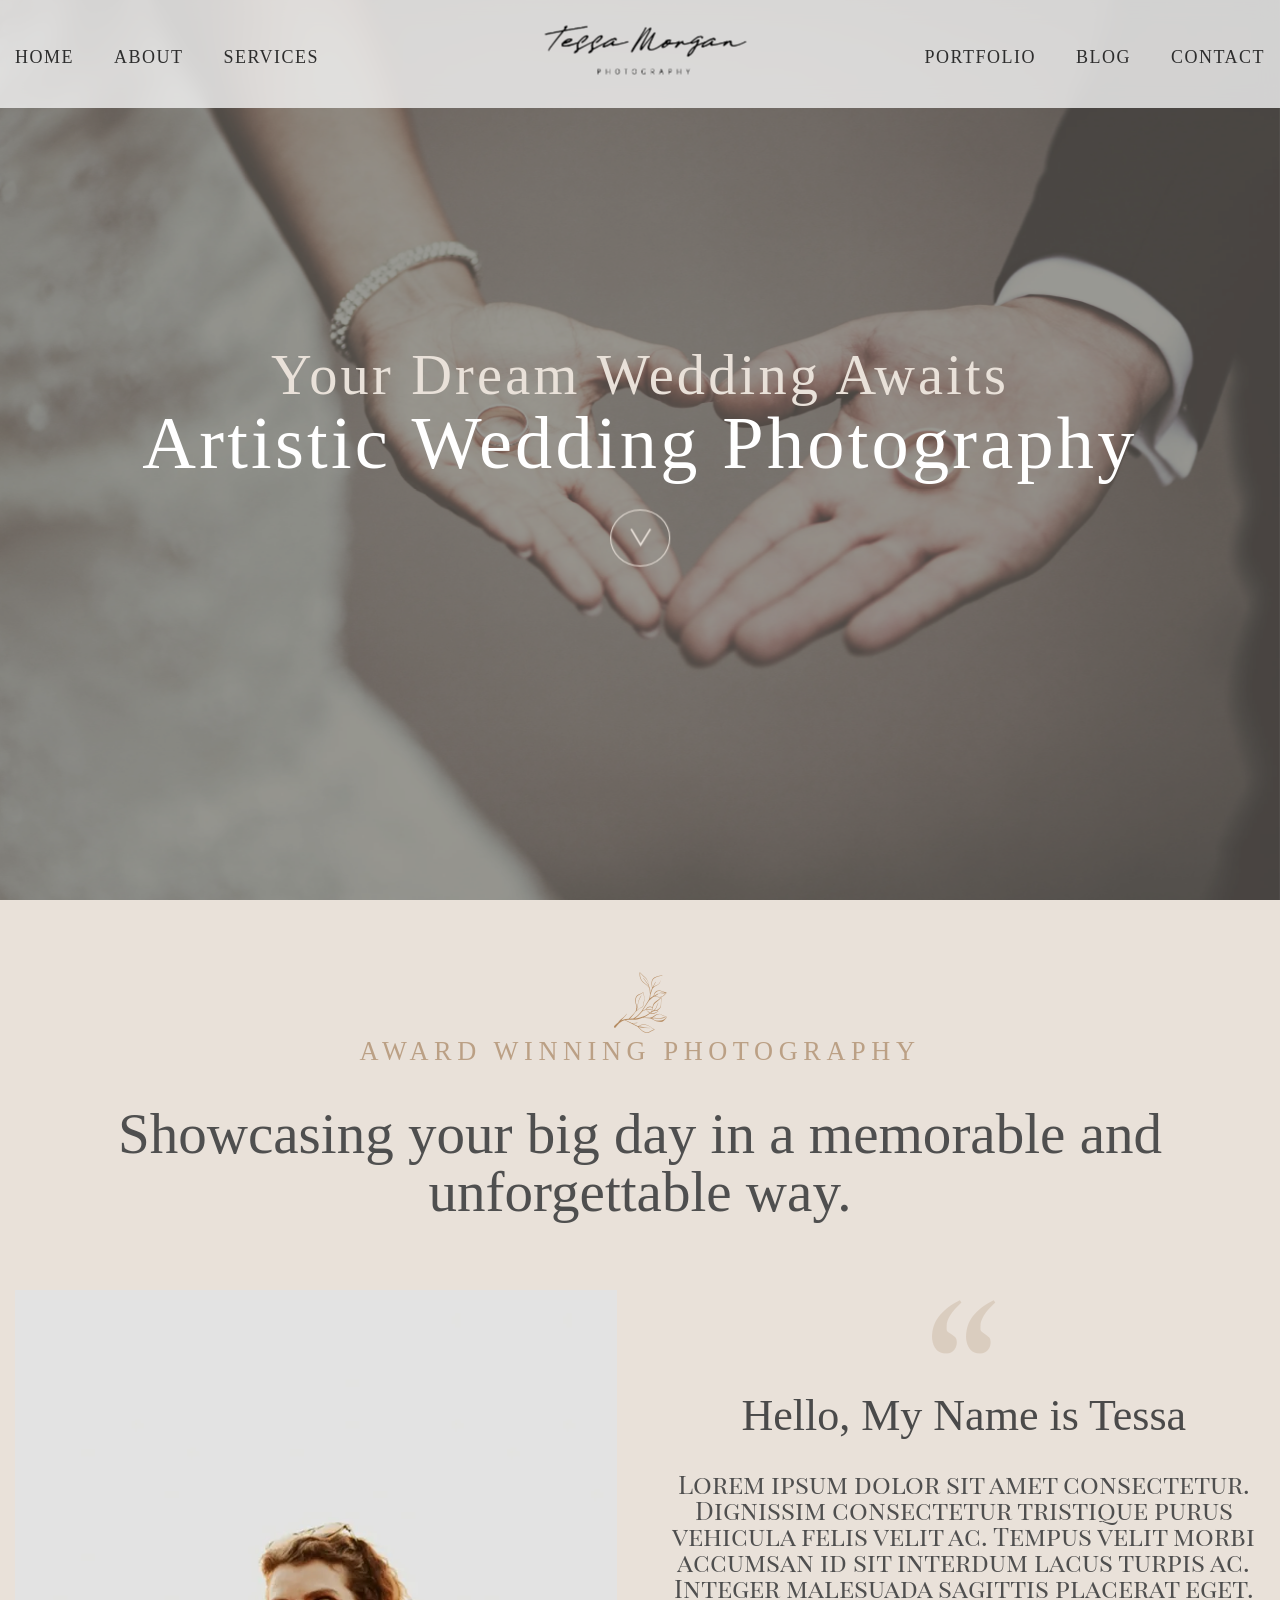
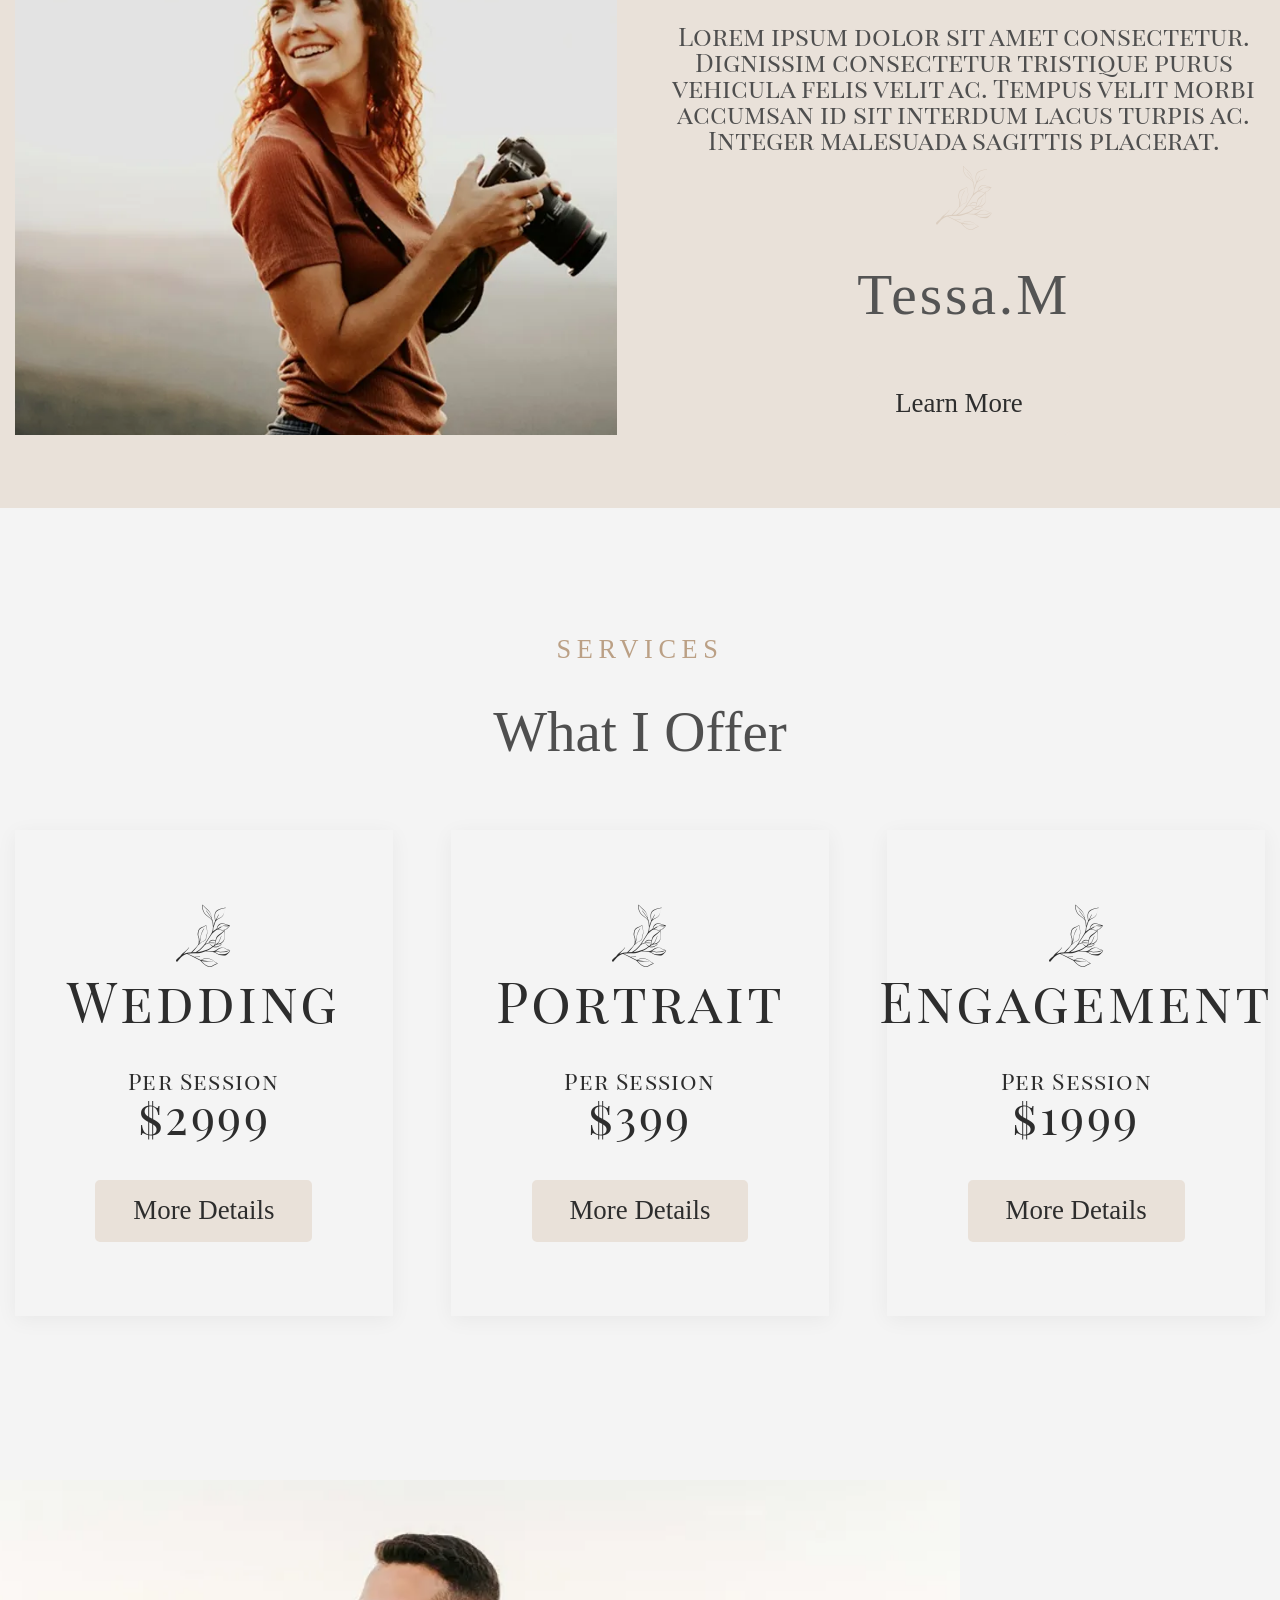
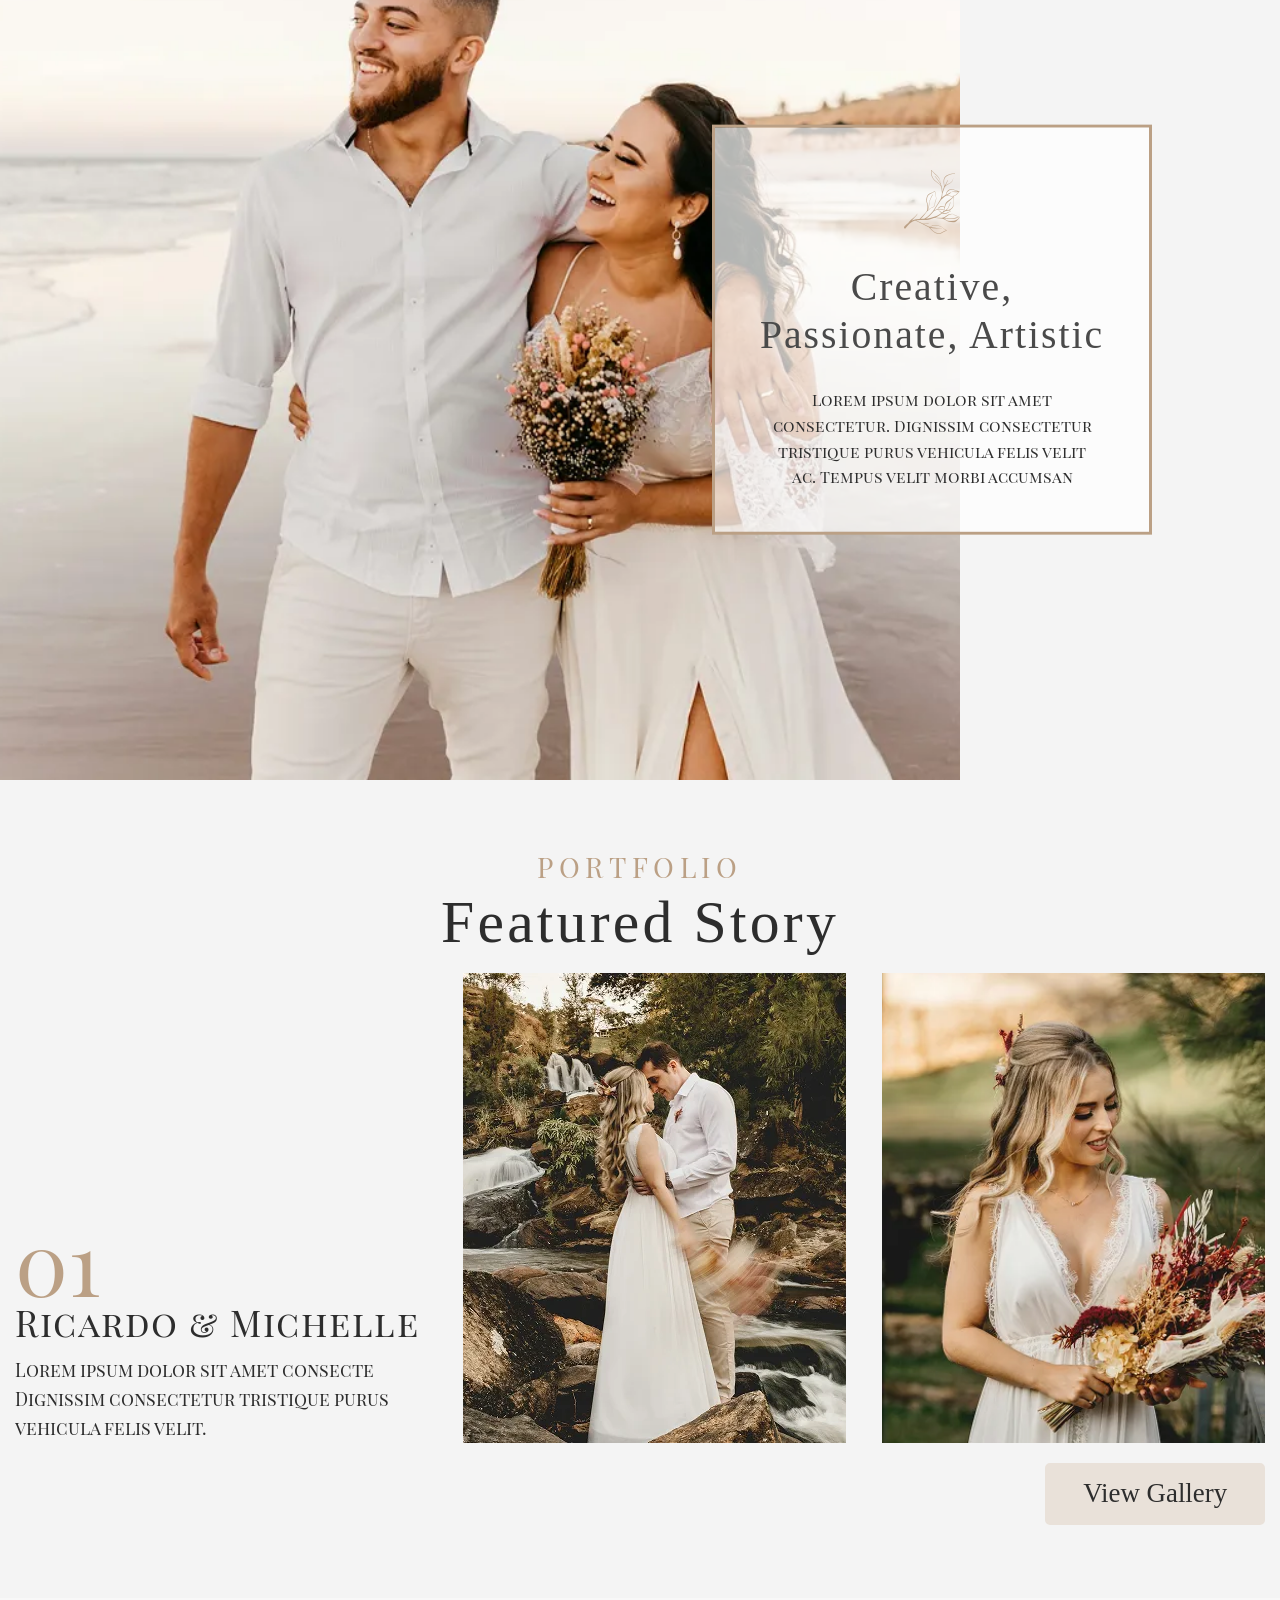
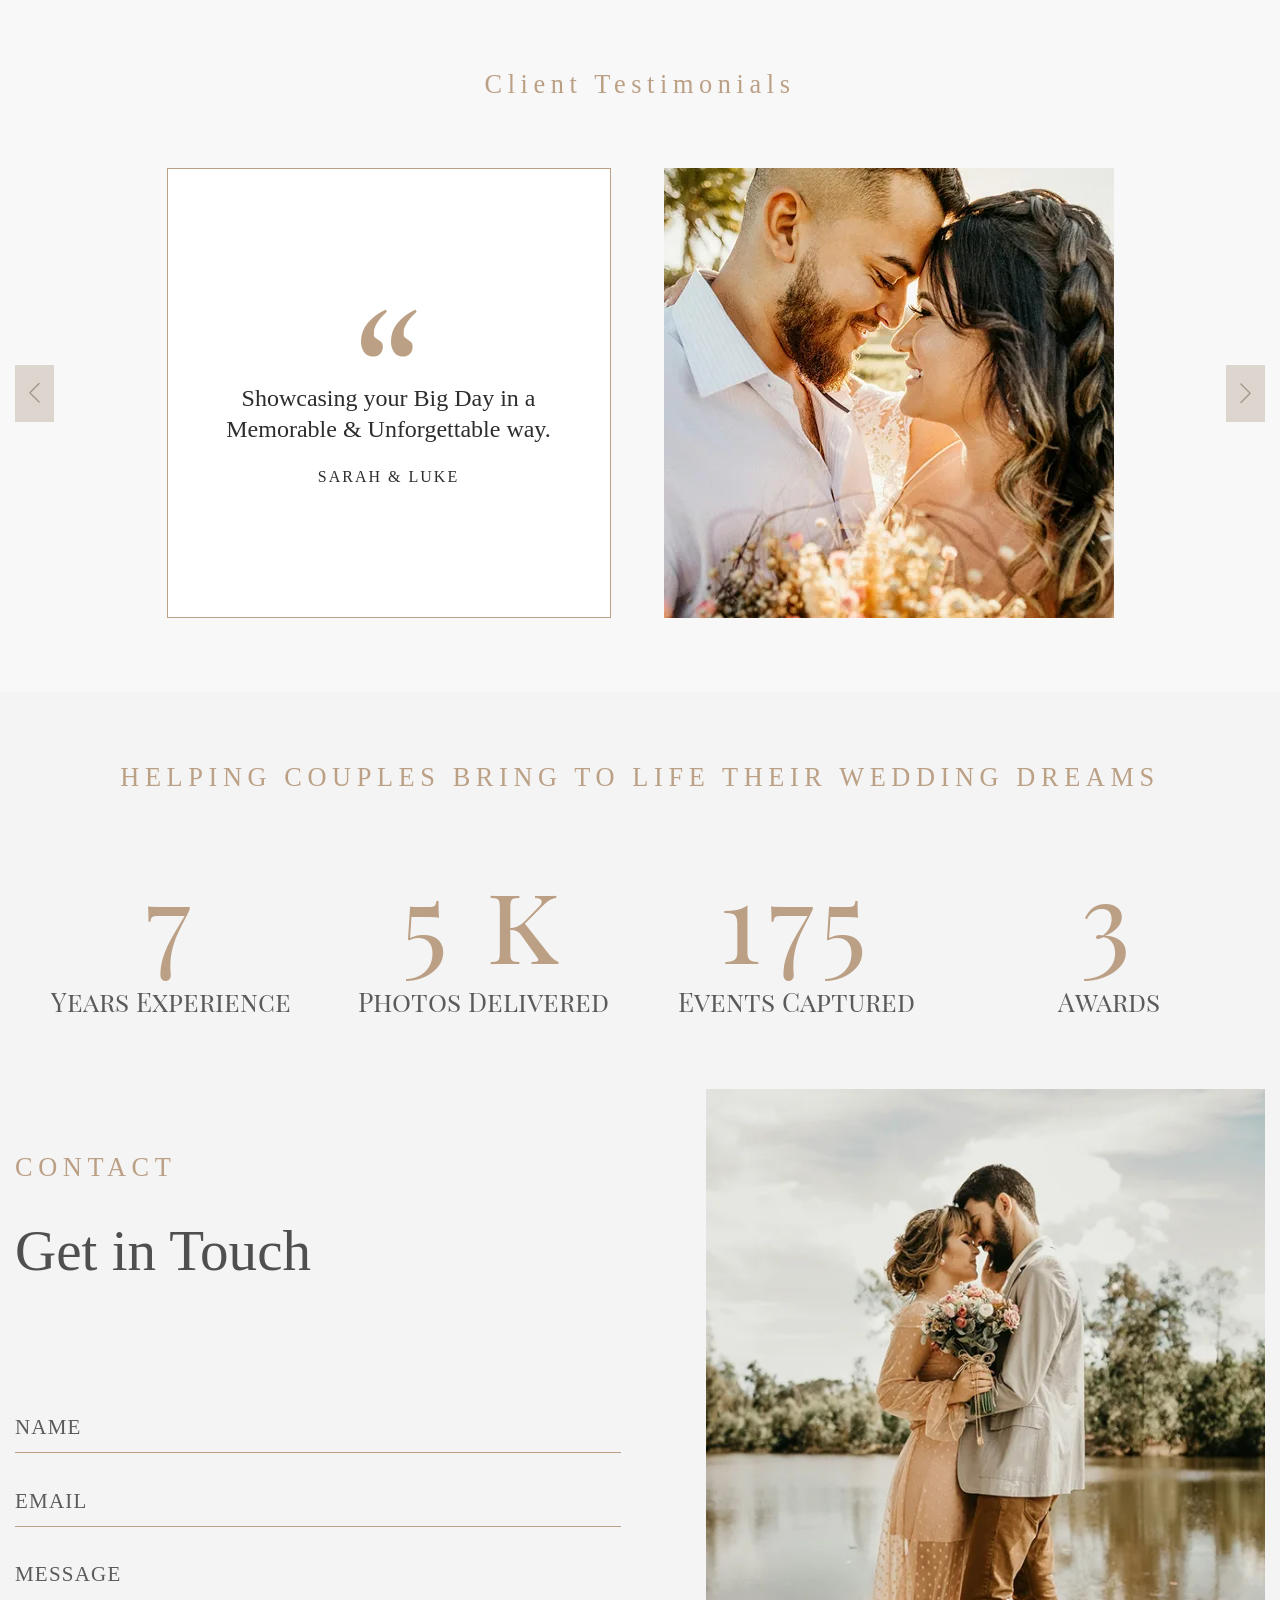
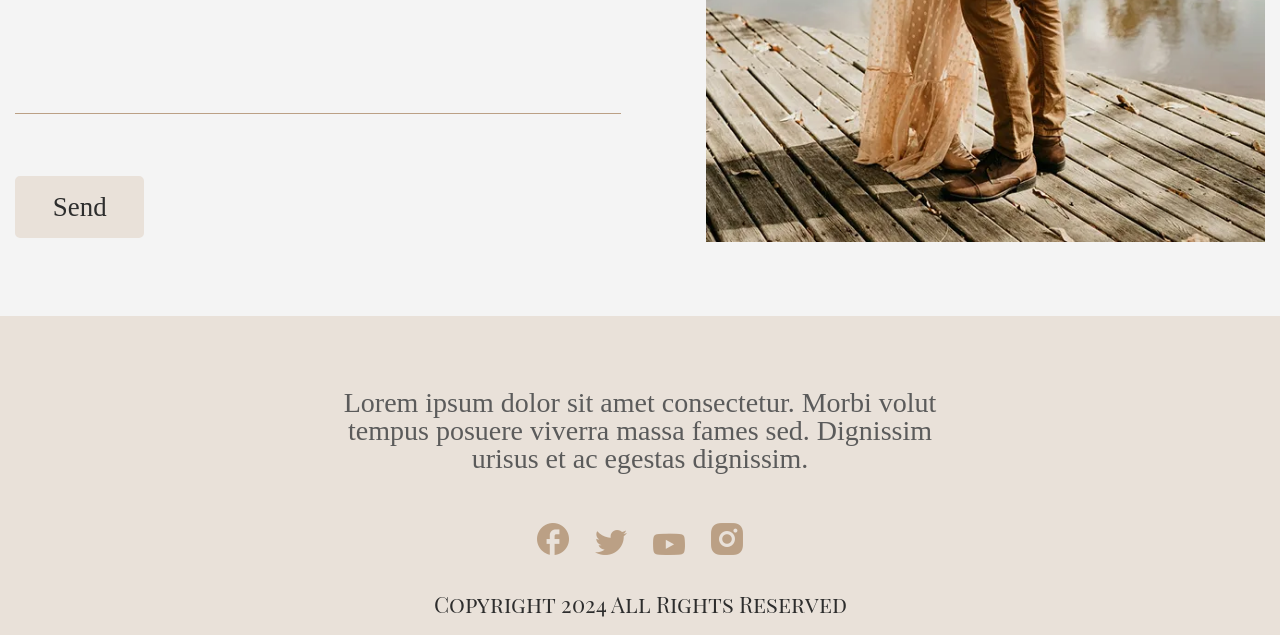
==== commit 9a9ca5e2: "Updates" ====
--- a/index.html
+++ b/index.html
@@ -7,7 +7,6 @@
 		<link rel="preload" href="./assets/fonts/CormorantGaramond-Regular.woff2" as="font" type="font/woff2" crossorigin="anonymous">
 		<link rel="preload" href="./assets/fonts/CormorantGaramond-Medium.woff2" as="font" type="font/woff2" crossorigin="anonymous">
 		<link rel="preload" href="./assets/fonts/CormorantGaramond-Light.woff2" as="font" type="font/woff2" crossorigin="anonymous">
-		<link rel="shortcut icon" href="assets/img/favicon.ico">
 		<meta name="keywords" content="wedding photographer, wedding photography, engagement photos, Tessa Morgan">
 		<meta name="description" content="Award-winning wedding photographer. Showcasing your big day in a memorable and unforgettable way.">
 		<link rel="canonical" href="https://obielousov.github.io/wedding_photography/">
@@ -24,17 +23,17 @@
 		<meta name="twitter:image" content="https://obielousov.github.io/wedding_photography/assets/img/home-page/section-img.webp">
 		<meta name="theme-color" content="#bba085">
 		<title>Tessa Morgan Photography — Wedding Photographer</title>
-		<script type="module" crossorigin="" src="./js/index.min.js?v=1785758696541"></script>
-		<link rel="modulepreload" crossorigin="" href="./js/main.min.js?v=1785758696541">
-		<link rel="modulepreload" crossorigin="" href="./js/gallery.min.js?v=1785758696541">
-		<link rel="modulepreload" crossorigin="" href="./js/navigation.min.js?v=1785758696541">
-		<link rel="modulepreload" crossorigin="" href="./js/heroblock.min.js?v=1785758696541">
-		<link rel="modulepreload" crossorigin="" href="./js/watcher.min.js?v=1785758696541">
-		<link rel="stylesheet" crossorigin="" href="./css/main.min.css?v=1785758696541">
-		<link rel="stylesheet" crossorigin="" href="./css/gallery.min.css?v=1785758696541">
-		<link rel="stylesheet" crossorigin="" href="./css/heroblock.min.css?v=1785758696541">
-		<link rel="stylesheet" crossorigin="" href="./css/index.min.css?v=1785758696541">
-		<link rel="stylesheet" crossorigin="" href="./css/button.min.css?v=1785758696541">
+		<script type="module" crossorigin="" src="./js/index.min.js?v=1786109385896"></script>
+		<link rel="modulepreload" crossorigin="" href="./js/main.min.js?v=1786109385896">
+		<link rel="modulepreload" crossorigin="" href="./js/gallery.min.js?v=1786109385896">
+		<link rel="modulepreload" crossorigin="" href="./js/navigation.min.js?v=1786109385896">
+		<link rel="modulepreload" crossorigin="" href="./js/heroblock.min.js?v=1786109385896">
+		<link rel="modulepreload" crossorigin="" href="./js/watcher.min.js?v=1786109385896">
+		<link rel="stylesheet" crossorigin="" href="./css/main.min.css?v=1786109385896">
+		<link rel="stylesheet" crossorigin="" href="./css/gallery.min.css?v=1786109385896">
+		<link rel="stylesheet" crossorigin="" href="./css/heroblock.min.css?v=1786109385896">
+		<link rel="stylesheet" crossorigin="" href="./css/index.min.css?v=1786109385896">
+		<link rel="stylesheet" crossorigin="" href="./css/button.min.css?v=1786109385896">
 	</head>
 	<body>
 		<div class="wrapper">
@@ -84,7 +83,7 @@
 							<br>
 							Artistic Wedding Photography
 						</h1>
-						<button aria-label="Scroll to content" data-fls-scrollto-top="81" data-fls-scrollto=".home-page__award" class="heroblock__arrow --icon-slider-arrow"></button>
+						<button aria-label="Scroll to content" data-fls-scrollto-top="" data-fls-scrollto=".home-page__award" class="heroblock__arrow --icon-slider-arrow"></button>
 					</div>
 					<div class="heroblock__picture">
 						<picture>
--- a/css/main.min.css
+++ b/css/main.min.css
@@ -1 +1 @@
-*{padding:0;margin:0;border:0}*,:after,:before{box-sizing:border-box}:after,:before{display:inline-block}body,html{height:100%}body{line-height:1;scrollbar-gutter:stable;-ms-text-size-adjust:100%;-moz-text-size-adjust:100%;-webkit-text-size-adjust:100%;-webkit-font-smoothing:antialiased;-moz-osx-font-smoothing:grayscale}button,input,textarea{font-family:inherit;font-size:inherit;line-height:inherit;color:inherit;background-color:transparent}input,textarea{width:100%}label{display:inline-block}button,option,select{cursor:pointer}a{display:inline-block;color:inherit;text-decoration:none}li{list-style:none}img{max-width:100%;height:auto;vertical-align:middle}h1,h2,h3,h4,h5,h6{font-weight:inherit;font-size:inherit}address{font-style:normal}@font-face{font-family:PlayfairDisplaySC;font-display:swap;src:url(../assets/fonts/PlayfairDisplaySC-Regular.woff2) format("woff2");font-weight:400;font-style:normal}@font-face{font-family:CormorantGaramond;font-display:swap;src:url(../assets/fonts/CormorantGaramond-Regular.woff2) format("woff2");font-weight:400;font-style:normal}@font-face{font-family:CormorantGaramond;font-display:swap;src:url(../assets/fonts/CormorantGaramond-Medium.woff2) format("woff2");font-weight:500;font-style:normal}@font-face{font-family:CormorantGaramond;font-display:swap;src:url(../assets/fonts/CormorantGaramond-Light.woff2) format("woff2");font-weight:300;font-style:normal}@font-face{font-family:iconfont;font-display:swap;src:url(../assets/fonts/iconfont.woff2?7f258a1ffe9b72b4ee6e279309f04920) format("woff2")}[class*="--icon-"]:before{font-family:iconfont}[class*="--icon-yt"]:before{content:"\f101"}[class*="--icon-x"]:before{content:"\f102"}[class*="--icon-slider-arrow"]:before{content:"\f103"}[class*="--icon-phone"]:before{content:"\f104"}[class*="--icon-mail"]:before{content:"\f105"}[class*="--icon-location"]:before{content:"\f106"}[class*="--icon-inst"]:before{content:"\f107"}[class*="--icon-flower-title"]:before{content:"\f108"}[class*="--icon-flower-offer03"]:before{content:"\f109"}[class*="--icon-flower-offer02"]:before{content:"\f10a"}[class*="--icon-flower-offer01"]:before{content:"\f10b"}[class*="--icon-flower-bottom"]:before{content:"\f10c"}[class*="--icon-fb"]:before{content:"\f10d"}[class*="--icon-block-dots"]:before{content:"\f10e"}:root{--font-CormorantL:"CormorantCaramond-Light";--font-CormorantM:"CormorantGaramond-Medium";--font-CormorantR:"CormorantGaramond-Regular";--font-PlayFair:"PlayfairDisplaySC";--font-size:1.375rem;--main-color:#2d2d2d;--bg-color:#f4f4f4;--dark-color:#000;--white-color:#fff;--light-color:#f5f5f5;--baige-color:#bba085;--gray-color:#5b5b5b;--muted-gray-color:#4f4f4f;--icon-color:#b58b61;--btn-color:#e9e1d9}body{background-color:var(--bg-color);color:var(--main-color);font-family:var(--font-PlayFair);font-size:var(--font-size);min-width:20rem}[data-fls-scrolllock] body{overflow:hidden;touch-action:none;overscroll-behavior:none}.wrapper{min-height:100%;display:flex;flex-direction:column;overflow:clip}.wrapper>main{flex:1 1 auto}.wrapper>*{min-width:0}[class*=__container]{max-width:93.75rem;margin:0 auto;padding-left:.9375rem;padding-right:.9375rem}.icon-menu{display:none}.header{position:fixed;top:0;left:0;width:100%;z-index:50;background:hsla(0,0%,96%,.8);backdrop-filter:blur(.625rem);-webkit-backdrop-filter:blur(.625rem);transition:padding-block .5s ease}.header__container{display:flex;align-items:center;min-height:3.75rem}.header__menu{flex:1;justify-content:space-between}.header__list,.header__menu{display:flex;align-items:center}.header__list{gap:2.5rem}.header__item{list-style:none}.header__link{font-family:var(--font-CormorantM);font-weight:500;font-size:1.125rem;color:var(--main-color);text-decoration:none;text-transform:uppercase;letter-spacing:.09375rem;transition:color .5s,font-size .5s}.header__link--active{color:var(--baige-color)}.header__logo{position:absolute;left:50%;top:50%;transform:translate(-50%,-50%);flex-shrink:0;z-index:10;transition:top .5s}.header__logo img{width:17.4375rem;transition:width .5s}.header__burger{display:none}[data-fls-header-scroll].--header-scroll{position:sticky;top:0;right:0;left:0;z-index:50}[data-fls-header-scroll-show].--header-scroll{transition:translate .3s;translate:0 -100%}[data-fls-header-scroll-show].--header-show{translate:0 0}.footer{padding-block-start:clamp(2.5rem,1.8043rem + 3.4783vw,5rem);padding-block-end:1.25rem;background-color:var(--btn-color)}.footer__container{display:flex;flex-direction:column;justify-content:center;align-items:center;text-align:center}.footer__text{max-width:38.6875rem;margin-bottom:3.125rem;text-align:center;font-family:var(--font-CormorantL);font-size:1.75rem;font-weight:300;color:var(--gray-color)}.footer__list{display:flex;align-items:center;gap:1.625rem;margin-bottom:2.1875rem}.footer__link-item{color:var(--baige-color);font-size:2rem;transition:color .5s}.blockhead{justify-content:center;align-items:center;margin-bottom:clamp(1rem,.7043rem + 1.4783vw,2.0625rem)}.blockhead,.blockhead--start{display:flex;flex-direction:column}.blockhead--start{justify-content:start;align-items:flex-start;margin-bottom:clamp(1.5625rem,.0842rem + 7.3913vw,6.875rem)}.blockhead__icon{font-size:clamp(2.75rem,2.4022rem + 1.7391vw,4rem);color:var(--icon-color)}.blockhead__title{font-size:clamp(1.125rem,.9511rem + .8696vw,1.75rem);font-weight:500;letter-spacing:.35rem;color:var(--baige-color)}.blockhead__subtitle,.blockhead__title{text-align:center;font-family:var(--font-CormorantM)}.blockhead__subtitle{font-size:clamp(2rem,1.4435rem + 2.7826vw,4rem);letter-spacing:.2rem;color:var(--gray-color)}.blockhead__text{text-align:center;font-family:var(--font-CormorantL);font-size:clamp(1.375rem,.6446rem + 3.6522vw,4rem);color:var(--muted-gray-color)}.blockhead__text--fs-28{font-size:clamp(1.125rem,.9511rem + .8696vw,1.75rem);text-align:center;font-family:var(--font-CormorantM);font-weight:300}@media (max-width:62em) and (any-hover:none){.icon-menu{cursor:default}}@media (max-width:62em){.menu__body{height:100svh;overflow:auto;padding:3.125rem .9375rem 1.875rem}.menu__body,.menu__body:before{position:fixed;width:100%;left:-100%;top:0;transition:left .3s}.menu__body:before{content:"";height:4.375rem;z-index:2}[data-fls-menu-open] .menu__body,[data-fls-menu-open] .menu__body:before{left:0}.icon-menu{display:block;position:relative;width:1.875rem;height:1.125rem;z-index:5}.icon-menu span,.icon-menu:after,.icon-menu:before{content:"";transition:all .3s ease 0s;right:0;position:absolute;width:100%;height:.125rem;background-color:#000}.icon-menu:before{top:0}.icon-menu:after{bottom:0}.icon-menu span{top:calc(50% - .0625rem)}[data-fls-menu-open] .icon-menu span{width:0}[data-fls-menu-open] .icon-menu:before{top:calc(50% - .0625rem);transform:rotate(-45deg)}[data-fls-menu-open] .icon-menu:after{bottom:calc(50% - .0625rem);transform:rotate(45deg)}.header__menu{position:fixed;top:0;left:-100%;width:100%;height:100dvh;z-index:5;flex-direction:column;justify-content:center;align-items:center;gap:1.875rem;background:var(--bg-color);transition:left .4s ease;padding:5rem .9375rem 1.875rem}[data-fls-menu-open] .header__menu{left:0}.header__logo{position:relative;left:auto;top:auto;transform:none}.header__logo img{width:12.5rem}.header__burger{display:block;margin-left:auto;z-index:10}}@media (width <= 48em){.blockhead--start{justify-content:center;align-items:center}}@media (max-width:48em){.header__nav{width:100%;text-align:center}.header__list{flex-direction:column;gap:1.25rem}}@media (width >= 62em){.header{padding-block:1.5rem}.header[data-fls-header-scroll].--header-scroll{position:fixed;padding-block:.625rem}.header[data-fls-header-scroll].--header-scroll .header__link{font-size:1rem}.header[data-fls-header-scroll].--header-scroll .header__logo img{width:11.25rem}}@media (any-hover:hover){.header__link:hover{color:var(--baige-color)}}@media (any-hover:hover),(pointer:fine){html:not([data-fls-touch]) .footer__link-item:hover{color:var(--main-color)}}+*{padding:0;margin:0;border:0}*,:after,:before{box-sizing:border-box}:after,:before{display:inline-block}body,html{height:100%}body{line-height:1;scrollbar-gutter:stable;-ms-text-size-adjust:100%;-moz-text-size-adjust:100%;-webkit-text-size-adjust:100%;-webkit-font-smoothing:antialiased;-moz-osx-font-smoothing:grayscale}button,input,textarea{font-family:inherit;font-size:inherit;line-height:inherit;color:inherit;background-color:transparent}input,textarea{width:100%}label{display:inline-block}button,option,select{cursor:pointer}a{display:inline-block;color:inherit;text-decoration:none}li{list-style:none}img{max-width:100%;height:auto;vertical-align:middle}h1,h2,h3,h4,h5,h6{font-weight:inherit;font-size:inherit}address{font-style:normal}@font-face{font-family:PlayfairDisplaySC;font-display:swap;src:url(../assets/fonts/PlayfairDisplaySC-Regular.woff2) format("woff2");font-weight:400;font-style:normal}@font-face{font-family:CormorantGaramond;font-display:swap;src:url(../assets/fonts/CormorantGaramond-Regular.woff2) format("woff2");font-weight:400;font-style:normal}@font-face{font-family:CormorantGaramond;font-display:swap;src:url(../assets/fonts/CormorantGaramond-Medium.woff2) format("woff2");font-weight:500;font-style:normal}@font-face{font-family:CormorantGaramond;font-display:swap;src:url(../assets/fonts/CormorantGaramond-Light.woff2) format("woff2");font-weight:300;font-style:normal}@font-face{font-family:iconfont;font-display:swap;src:url(../assets/fonts/iconfont.woff2?7f258a1ffe9b72b4ee6e279309f04920) format("woff2")}[class*="--icon-"]:before{font-family:iconfont}[class*="--icon-yt"]:before{content:"\f101"}[class*="--icon-x"]:before{content:"\f102"}[class*="--icon-slider-arrow"]:before{content:"\f103"}[class*="--icon-phone"]:before{content:"\f104"}[class*="--icon-mail"]:before{content:"\f105"}[class*="--icon-location"]:before{content:"\f106"}[class*="--icon-inst"]:before{content:"\f107"}[class*="--icon-flower-title"]:before{content:"\f108"}[class*="--icon-flower-offer03"]:before{content:"\f109"}[class*="--icon-flower-offer02"]:before{content:"\f10a"}[class*="--icon-flower-offer01"]:before{content:"\f10b"}[class*="--icon-flower-bottom"]:before{content:"\f10c"}[class*="--icon-fb"]:before{content:"\f10d"}[class*="--icon-block-dots"]:before{content:"\f10e"}:root{--font-CormorantL:"CormorantCaramond-Light";--font-CormorantM:"CormorantGaramond-Medium";--font-CormorantR:"CormorantGaramond-Regular";--font-PlayFair:"PlayfairDisplaySC";--font-size:1.375rem;--main-color:#2d2d2d;--bg-color:#f4f4f4;--dark-color:#000;--white-color:#fff;--light-color:#f5f5f5;--baige-color:#bba085;--gray-color:#5b5b5b;--muted-gray-color:#4f4f4f;--icon-color:#b58b61;--btn-color:#e9e1d9}body{background-color:var(--bg-color);color:var(--main-color);font-family:var(--font-PlayFair);font-size:var(--font-size);min-width:20rem}[data-fls-scrolllock] body{overflow:hidden;touch-action:none;overscroll-behavior:none}.wrapper{min-height:100%;display:flex;flex-direction:column;overflow:clip}.wrapper>main{flex:1 1 auto}.wrapper>*{min-width:0}[class*=__container]{max-width:93.75rem;margin:0 auto;padding-left:.9375rem;padding-right:.9375rem}.icon-menu{display:none}.header{position:fixed;z-index:50;transform:translateZ(0);transition:padding-block .5s ease}.header,.header:before{top:0;left:0;width:100%}.header:before{content:"";position:absolute;height:100%;background:hsla(0,0%,96%,.8);backdrop-filter:blur(.625rem);-webkit-backdrop-filter:blur(.625rem)}.header__container{position:relative;z-index:1;display:flex;align-items:center;min-height:3.75rem}.header__menu{flex:1;justify-content:space-between}.header__list,.header__menu{display:flex;align-items:center}.header__list{gap:2.5rem}.header__item{list-style:none}.header__link{font-family:var(--font-CormorantM);font-weight:500;font-size:1.125rem;color:var(--main-color);text-decoration:none;text-transform:uppercase;letter-spacing:.09375rem;transition:color .5s,font-size .5s}.header__link--active{color:var(--baige-color)}.header__logo{position:absolute;left:50%;top:50%;transform:translate(-50%,-50%);flex-shrink:0;z-index:10;transition:top .5s}.header__logo img{width:17.4375rem;transition:width .5s}.header__burger{display:none}[data-fls-header-scroll].--header-scroll{position:sticky;top:0;right:0;left:0;z-index:50}[data-fls-header-scroll-show].--header-scroll{transition:translate .3s;translate:0 -100%}[data-fls-header-scroll-show].--header-show{translate:0 0}.footer{padding-block-start:clamp(2.5rem,1.8043rem + 3.4783vw,5rem);padding-block-end:1.25rem;background-color:var(--btn-color)}.footer__container{display:flex;flex-direction:column;justify-content:center;align-items:center;text-align:center}.footer__text{max-width:38.6875rem;margin-bottom:3.125rem;text-align:center;font-family:var(--font-CormorantL);font-size:1.75rem;font-weight:300;color:var(--gray-color)}.footer__list{display:flex;align-items:center;gap:1.625rem;margin-bottom:2.1875rem}.footer__link-item{color:var(--baige-color);font-size:2rem;transition:color .5s}.blockhead{justify-content:center;align-items:center;margin-bottom:clamp(1rem,.7043rem + 1.4783vw,2.0625rem)}.blockhead,.blockhead--start{display:flex;flex-direction:column}.blockhead--start{justify-content:start;align-items:flex-start;margin-bottom:clamp(1.5625rem,.0842rem + 7.3913vw,6.875rem)}.blockhead__icon{font-size:clamp(2.75rem,2.4022rem + 1.7391vw,4rem);color:var(--icon-color)}.blockhead__title{margin-bottom:clamp(1.25rem,.7955rem + 2.2727vw,2.5rem);font-size:clamp(1.125rem,.9511rem + .8696vw,1.75rem);font-weight:500;letter-spacing:.35rem;color:var(--baige-color)}.blockhead__subtitle,.blockhead__title{text-align:center;font-family:var(--font-CormorantM)}.blockhead__subtitle{font-size:clamp(2rem,1.4435rem + 2.7826vw,4rem);letter-spacing:.2rem;color:var(--gray-color)}.blockhead__text{margin-bottom:clamp(1.25rem,.7955rem + 2.2727vw,2.5rem);text-align:center;font-family:var(--font-CormorantL);font-size:clamp(1.375rem,.6446rem + 3.6522vw,4rem);color:var(--muted-gray-color)}.blockhead__text--fs-28{font-size:clamp(1.125rem,.9511rem + .8696vw,1.75rem);text-align:center;font-family:var(--font-CormorantM);font-weight:300}@media (max-width:62em) and (any-hover:none){.icon-menu{cursor:default}}@media (max-width:62em){.menu__body{height:100svh;overflow:auto;padding:3.125rem .9375rem 1.875rem}.menu__body,.menu__body:before{position:fixed;width:100%;left:-100%;top:0;transition:left .3s}.menu__body:before{content:"";height:4.375rem;z-index:2}[data-fls-menu-open] .menu__body,[data-fls-menu-open] .menu__body:before{left:0}.icon-menu{display:block;position:relative;width:1.875rem;height:1.125rem;z-index:5}.icon-menu span,.icon-menu:after,.icon-menu:before{content:"";transition:all .3s ease 0s;right:0;position:absolute;width:100%;height:.125rem;background-color:#000}.icon-menu:before{top:0}.icon-menu:after{bottom:0}.icon-menu span{top:calc(50% - .0625rem)}[data-fls-menu-open] .icon-menu span{width:0}[data-fls-menu-open] .icon-menu:before{top:calc(50% - .0625rem);transform:rotate(-45deg)}[data-fls-menu-open] .icon-menu:after{bottom:calc(50% - .0625rem);transform:rotate(45deg)}.header__menu{position:fixed;top:100%;left:100%;width:100%;height:calc(100dvh - 100%);visibility:hidden;overflow:auto;z-index:5;flex-direction:column;row-gap:1.5625rem;padding:2.1875rem .9375rem 1.875rem;transition:left .3s,visibility .3s}.header__menu>:first-child{margin-top:auto}.header__menu>:last-child{margin-bottom:auto}.header__menu:before{content:"";position:fixed;top:100%;left:100%;width:100%;height:calc(100dvh - 100%);z-index:-1;background:hsla(0,0%,96%,.8);backdrop-filter:blur(.625rem);-webkit-backdrop-filter:blur(.625rem);transition:left .3s}[data-fls-menu-open] .header__menu{left:0;visibility:visible}[data-fls-menu-open] .header__menu:before{left:0}.header__logo{position:relative;left:auto;top:auto;transform:none}.header__logo img{width:12.5rem}.header__burger{display:block;margin-left:auto;z-index:10}}@media (width <= 48em){.blockhead--start{justify-content:center;align-items:center}}@media (max-width:48em){.header__nav{width:100%;text-align:center}.header__list{flex-direction:column;gap:1.25rem}}@media (width >= 62em){.header{padding-block:1.5rem}.header[data-fls-header-scroll].--header-scroll{position:fixed;padding-block:.625rem}.header[data-fls-header-scroll].--header-scroll .header__link{font-size:1rem}.header[data-fls-header-scroll].--header-scroll .header__logo img{width:11.25rem}}@media (any-hover:hover){.header__link:hover{color:var(--baige-color)}}@media (any-hover:hover),(pointer:fine){html:not([data-fls-touch]) .footer__link-item:hover{color:var(--main-color)}}
--- a/css/index.min.css
+++ b/css/index.min.css
@@ -1 +1 @@
-:root{--swiper-theme-color:#007aff}:host{position:relative;display:block;margin-left:auto;margin-right:auto;z-index:1}.swiper{margin-left:auto;margin-right:auto;position:relative;overflow:hidden;list-style:none;padding:0;z-index:1;display:block}.swiper-vertical>.swiper-wrapper{flex-direction:column}.swiper-wrapper{position:relative;width:100%;height:100%;z-index:1;display:flex;transition-property:transform;transition-timing-function:var(--swiper-wrapper-transition-timing-function,initial);box-sizing:content-box}.swiper-android .swiper-slide,.swiper-ios .swiper-slide,.swiper-wrapper{transform:translateZ(0)}.swiper-horizontal{touch-action:pan-y}.swiper-vertical{touch-action:pan-x}.swiper-slide{flex-shrink:0;width:100%;height:100%;position:relative;transition-property:transform;display:block}.swiper-slide-invisible-blank{visibility:hidden}.swiper-autoheight,.swiper-autoheight .swiper-slide{height:auto}.swiper-autoheight .swiper-wrapper{align-items:flex-start;transition-property:transform,height}.swiper-backface-hidden .swiper-slide{transform:translateZ(0);backface-visibility:hidden}.swiper-3d.swiper-css-mode .swiper-wrapper{perspective:75rem}.swiper-3d .swiper-wrapper{transform-style:preserve-3d}.swiper-3d{perspective:75rem;.swiper-cube-shadow,.swiper-slide{transform-style:preserve-3d}}.swiper-css-mode{>.swiper-wrapper{overflow:auto;scrollbar-width:none;-ms-overflow-style:none;&::-webkit-scrollbar{display:none}}>.swiper-wrapper>.swiper-slide{scroll-snap-align:start start}&.swiper-horizontal{>.swiper-wrapper{scroll-snap-type:x mandatory}>.swiper-wrapper>.swiper-slide:first-child{margin-inline-start:var(--swiper-slides-offset-before);scroll-margin-inline-start:var(--swiper-slides-offset-before)}>.swiper-wrapper>.swiper-slide:last-child{margin-inline-end:var(--swiper-slides-offset-after)}}&.swiper-vertical{>.swiper-wrapper{scroll-snap-type:y mandatory}>.swiper-wrapper>.swiper-slide:first-child{margin-block-start:var(--swiper-slides-offset-before);scroll-margin-block-start:var(--swiper-slides-offset-before)}>.swiper-wrapper>.swiper-slide:last-child{margin-block-end:var(--swiper-slides-offset-after)}}&.swiper-free-mode{>.swiper-wrapper{scroll-snap-type:none}>.swiper-wrapper>.swiper-slide{scroll-snap-align:none}}&.swiper-centered{>.swiper-wrapper:before{content:"";flex-shrink:0;order:9999}>.swiper-wrapper>.swiper-slide{scroll-snap-align:center center;scroll-snap-stop:always}}&.swiper-centered.swiper-horizontal{>.swiper-wrapper>.swiper-slide:first-child{margin-inline-start:var(--swiper-centered-offset-before)}>.swiper-wrapper:before{height:100%;min-height:.0625rem;width:var(--swiper-centered-offset-after)}}&.swiper-centered.swiper-vertical{>.swiper-wrapper>.swiper-slide:first-child{margin-block-start:var(--swiper-centered-offset-before)}>.swiper-wrapper:before{width:100%;min-width:.0625rem;height:var(--swiper-centered-offset-after)}}}.swiper-3d{.swiper-slide-shadow,.swiper-slide-shadow-bottom,.swiper-slide-shadow-left,.swiper-slide-shadow-right,.swiper-slide-shadow-top{position:absolute;left:0;top:0;width:100%;height:100%;pointer-events:none;z-index:10}.swiper-slide-shadow{background:rgba(0,0,0,.15)}.swiper-slide-shadow-left{background-image:linear-gradient(270deg,rgba(0,0,0,.5),transparent)}.swiper-slide-shadow-right{background-image:linear-gradient(90deg,rgba(0,0,0,.5),transparent)}.swiper-slide-shadow-top{background-image:linear-gradient(0deg,rgba(0,0,0,.5),transparent)}.swiper-slide-shadow-bottom{background-image:linear-gradient(180deg,rgba(0,0,0,.5),transparent)}}.swiper-lazy-preloader{width:2.625rem;height:2.625rem;position:absolute;left:50%;top:50%;margin-left:-1.3125rem;margin-top:-1.3125rem;z-index:10;transform-origin:50%;box-sizing:border-box;border-radius:50%;border:.25rem solid var(--swiper-preloader-color,var(--swiper-theme-color));border-top:.25rem solid transparent}.swiper-watch-progress .swiper-slide-visible,.swiper:not(.swiper-watch-progress){.swiper-lazy-preloader{animation:swiper-preloader-spin 1s linear infinite}}.swiper-lazy-preloader-white{--swiper-preloader-color:#fff}.swiper-lazy-preloader-black{--swiper-preloader-color:#000}@keyframes swiper-preloader-spin{0%{transform:rotate(0deg)}to{transform:rotate(1turn)}}.swiper-pagination{position:absolute;text-align:center;transition:opacity .3s;transform:translateZ(0);z-index:10;&.swiper-pagination-hidden{opacity:0}&.swiper-pagination-disabled,.swiper-pagination-disabled>&{display:none!important}}.swiper-horizontal>.swiper-pagination-bullets,.swiper-pagination-bullets.swiper-pagination-horizontal,.swiper-pagination-custom,.swiper-pagination-fraction{bottom:var(--swiper-pagination-bottom,.5rem);top:var(--swiper-pagination-top,auto);left:0;width:100%}.swiper-pagination-bullets-dynamic{overflow:hidden;font-size:0;.swiper-pagination-bullet{transform:scale(.33);position:relative}.swiper-pagination-bullet-active,.swiper-pagination-bullet-active-main{transform:scale(1)}.swiper-pagination-bullet-active-prev{transform:scale(.66)}.swiper-pagination-bullet-active-prev-prev{transform:scale(.33)}.swiper-pagination-bullet-active-next{transform:scale(.66)}.swiper-pagination-bullet-active-next-next{transform:scale(.33)}}.swiper-pagination-bullet{width:var(--swiper-pagination-bullet-width,var(--swiper-pagination-bullet-size,.5rem));height:var(--swiper-pagination-bullet-height,var(--swiper-pagination-bullet-size,.5rem));display:inline-block;border-radius:var(--swiper-pagination-bullet-border-radius,50%);background:var(--swiper-pagination-bullet-inactive-color,#000);opacity:var(--swiper-pagination-bullet-inactive-opacity,.2);button&{border:none;margin:0;padding:0;box-shadow:none;appearance:none}.swiper-pagination-clickable &{cursor:pointer}&:only-child{display:none!important}}.swiper-pagination-bullet-active{opacity:var(--swiper-pagination-bullet-opacity,1);background:var(--swiper-pagination-color,var(--swiper-theme-color))}.swiper-pagination-vertical.swiper-pagination-bullets,.swiper-vertical>.swiper-pagination-bullets{right:var(--swiper-pagination-right,.5rem);left:var(--swiper-pagination-left,auto);top:50%;transform:translate3d(0,-50%,0);.swiper-pagination-bullet{margin:var(--swiper-pagination-bullet-vertical-gap,.375rem) 0;display:block}&.swiper-pagination-bullets-dynamic{top:50%;transform:translateY(-50%);width:.5rem;.swiper-pagination-bullet{display:inline-block;transition:transform .2s,top .2s}}}.swiper-horizontal>.swiper-pagination-bullets,.swiper-pagination-horizontal.swiper-pagination-bullets{.swiper-pagination-bullet{margin:0 var(--swiper-pagination-bullet-horizontal-gap,.25rem)}&.swiper-pagination-bullets-dynamic{left:50%;transform:translateX(-50%);white-space:nowrap;.swiper-pagination-bullet{transition:transform .2s,left .2s}}}.swiper-horizontal.swiper-rtl>.swiper-pagination-bullets-dynamic .swiper-pagination-bullet{transition:transform .2s,right .2s}.swiper-pagination-fraction{color:var(--swiper-pagination-fraction-color,inherit)}.swiper-pagination-progressbar{background:var(--swiper-pagination-progressbar-bg-color,rgba(0,0,0,.25));position:absolute;.swiper-pagination-progressbar-fill{background:var(--swiper-pagination-color,var(--swiper-theme-color));position:absolute;left:0;top:0;width:100%;height:100%;transform:scale(0);transform-origin:left top}.swiper-rtl & .swiper-pagination-progressbar-fill{transform-origin:right top}&.swiper-pagination-horizontal,&.swiper-pagination-vertical.swiper-pagination-progressbar-opposite,.swiper-horizontal>&,.swiper-vertical>&.swiper-pagination-progressbar-opposite{width:100%;height:var(--swiper-pagination-progressbar-size,.25rem);left:0;top:0}&.swiper-pagination-horizontal.swiper-pagination-progressbar-opposite,&.swiper-pagination-vertical,.swiper-horizontal>&.swiper-pagination-progressbar-opposite,.swiper-vertical>&{width:var(--swiper-pagination-progressbar-size,.25rem);height:100%;left:0;top:0}}.swiper-pagination-lock{display:none}.award{padding-block:clamp(3.75rem,2.7065rem + 5.2174vw,7.5rem) clamp(2.5rem,1.8043rem + 3.4783vw,5rem);margin-bottom:clamp(4.375rem,3.1576rem + 6.087vw,8.75rem);background-color:var(--btn-color)}.award__blockhead{background-color:transparent;opacity:0;translate:0 1.875rem;transition:opacity .9s cubic-bezier(.25,.46,.45,.94),translate .9s cubic-bezier(.25,.46,.45,.94)}.award__blockhead.--watcher-view{opacity:1;translate:0 0}.award__body{display:grid;grid-template-columns:repeat(2,minmax(0,1fr));gap:clamp(1.25rem,.7283rem + 2.6087vw,3.125rem)}.award__container{opacity:0;translate:0 1.875rem;transition:opacity .9s cubic-bezier(.25,.46,.45,.94) .15s,translate .9s cubic-bezier(.25,.46,.45,.94) .15s}.award__container.--watcher-view{opacity:1;translate:0 0}.body-award__image{width:100%;height:100%;object-fit:cover;aspect-ratio:692/856}.body-award__content{display:flex;flex-direction:column;align-items:center}.body-award__icon{font-size:4rem;color:var(--baige-color);opacity:.3}.body-award__icon,.body-award__title{margin-bottom:1.875rem;text-align:center}.body-award__title{color:#4a4a4a;font-family:Cormorant Garamond;font-size:clamp(1.5rem,1.0826rem + 2.087vw,3rem);font-style:normal;font-weight:400;line-height:normal}.body-award__text{flex-grow:1;max-width:38.375rem;color:var(--muted-gray-color);text-align:center;font-size:clamp(1rem,.7913rem + 1.0435vw,1.75rem)}.body-award__text p:not(:last-child){margin-bottom:1.375rem}.body-award__bottom{display:flex;flex-direction:column}.body-award__author{margin-bottom:clamp(1.25rem,.6413rem + 3.0435vw,3.4375rem);color:#545454;text-align:center;font-family:Ephesis;font-size:clamp(2.75rem,2.4717rem + 1.3913vw,3.75rem);letter-spacing:.1875rem}.services{margin-bottom:clamp(5rem,3.2609rem + 8.6957vw,11.25rem)}.services__blockhead{opacity:0;translate:0 1.875rem;transition:opacity .9s cubic-bezier(.25,.46,.45,.94),translate .9s cubic-bezier(.25,.46,.45,.94)}.services__blockhead.--watcher-view{opacity:1;translate:0 0}.body-services__items{display:grid;grid-template-columns:repeat(auto-fit,minmax(min(20rem,100%),1fr));gap:clamp(1.25rem,.45rem + 4vw,4.125rem)}.body-services__item{display:flex;flex-direction:column;justify-content:center;align-items:center;padding:clamp(1.25rem,.1196rem + 5.6522vw,5.3125rem);opacity:0;translate:0 1.875rem;box-shadow:0 .25rem 1.25rem rgba(0,0,0,.05);transition:opacity .9s cubic-bezier(.25,.46,.45,.94),translate .9s cubic-bezier(.25,.46,.45,.94),scale .5s;cursor:pointer}.body-services__item.--watcher-view{opacity:1;translate:0 0}.body-services__item:nth-child(2){transition-delay:.1s}.body-services__item:nth-child(3){transition-delay:.2s}.body-services__icon{font-size:clamp(3.375rem,3.2011rem + .8696vw,4rem)}.body-services__info,.body-services__title{margin-bottom:clamp(1.375rem,.9924rem + 1.913vw,2.75rem)}.body-services__title{text-align:center;font-size:clamp(2rem,1.513rem + 2.4348vw,3.75rem);letter-spacing:.1875rem}.body-services__label{display:block;text-align:center;font-size:clamp(1.125rem,1.0207rem + .5217vw,1.5rem);letter-spacing:.075rem}.body-services__value{display:block;text-align:center;font-size:clamp(2.1875rem,1.9266rem + 1.3043vw,3.125rem);font-weight:300;letter-spacing:.15625rem}.creative{position:relative;height:60svh}.creative__container{position:absolute;inset:0;z-index:2;display:flex;flex-direction:column;justify-content:center;align-items:center;padding:clamp(.9375rem,.3636rem + 2.8696vw,3rem);border:.1875rem solid var(--baige-color);text-align:center;opacity:0;translate:0 1.25rem;transition:opacity .8s ease,translate .8s ease}.creative__container.--watcher-view{opacity:1;translate:0 0}.creative__container:before{content:"";position:absolute;z-index:-1;width:100%;height:100%;background:var(--white-color);opacity:.7}.creative__bg{position:absolute;inset:0;z-index:0;opacity:0;transition:opacity 1s ease}.creative__bg.--watcher-view{opacity:1}.creative__image{width:100%;height:100%;object-fit:cover}.creative__icon{margin-bottom:1.5rem;color:var(--baige-color);font-size:4rem}.creative__title{margin-bottom:1.75rem;max-width:24.3125rem;color:#4a4a4a;font-family:Ephesis;font-size:clamp(1.75rem,1.5065rem + 1.2174vw,2.625rem);line-height:1.2;letter-spacing:.125rem}.creative__text{max-width:20rem;font-size:1rem;line-height:1.6}.featured{padding-block:clamp(2.5rem,1.8043rem + 3.4783vw,5rem)}.featured__heading{text-align:center;margin-bottom:1.25rem;opacity:0;translate:0 1.875rem;transition:opacity .9s cubic-bezier(.25,.46,.45,.94),translate .9s cubic-bezier(.25,.46,.45,.94)}.featured__heading.--watcher-view{opacity:1;translate:0 0}.featured__label{display:block;margin-bottom:.75rem;font-family:var(--font-PlayFair);font-size:1.75rem;font-weight:500;letter-spacing:.35rem;color:var(--baige-color)}.featured__title{color:var(--main-color);font-family:var(--font-CormorantL);font-size:clamp(2.375rem,1.9228rem + 2.2609vw,4rem);letter-spacing:.2rem}.featured__body{display:flex;flex-direction:column;gap:1.875rem;margin-bottom:1.25rem}.featured__story{align-self:flex-end;opacity:0;translate:0 1.875rem;transition:opacity .9s cubic-bezier(.25,.46,.45,.94) .15s,translate .9s cubic-bezier(.25,.46,.45,.94) .15s}.featured__story.--watcher-view{opacity:1;translate:0 0}.featured__number{margin-bottom:1.25rem;color:var(--baige-color);font-size:clamp(3.125rem,2.325rem + 4vw,6rem);font-weight:400;line-height:1}.featured__names{margin-bottom:1rem;color:var(--main-color);font-size:2.25rem;letter-spacing:.09375rem}.featured__descr{font-size:1.125rem;line-height:1.6}.featured__gallery{display:flex;justify-content:center;gap:clamp(1.25rem,.937rem + 1.5652vw,2.375rem);opacity:0;translate:0 1.875rem;transition:opacity .9s cubic-bezier(.25,.46,.45,.94) .3s,translate .9s cubic-bezier(.25,.46,.45,.94) .3s}.featured__gallery.--watcher-view{opacity:1;translate:0 0}.featured__gallery-link{height:100%;cursor:pointer}.featured__gallery-link img{width:100%;height:100%;object-fit:cover;aspect-ratio:394/470}.featured__bottom{display:flex;justify-content:center;opacity:0;translate:0 1.875rem;transition:opacity .9s cubic-bezier(.25,.46,.45,.94) .45s,translate .9s cubic-bezier(.25,.46,.45,.94) .45s}.featured__bottom.--watcher-view{opacity:1;translate:0 0}.testimonials{padding-block:clamp(2.5rem,1.8043rem + 3.4783vw,5rem);background-color:#f8f8f8}.testimonials__blockhead{opacity:0;translate:0 1.875rem;transition:opacity .9s cubic-bezier(.25,.46,.45,.94),translate .9s cubic-bezier(.25,.46,.45,.94)}.testimonials__blockhead.--watcher-view{opacity:1;translate:0 0}.testimonials__body{display:flex;align-items:center;flex-direction:column;justify-content:center;opacity:0;translate:0 1.875rem;transition:opacity .9s cubic-bezier(.25,.46,.45,.94) .15s,translate .9s cubic-bezier(.25,.46,.45,.94) .15s}.testimonials__body.--watcher-view{opacity:1;translate:0 0}.testimonials__slider{overflow:hidden;max-width:59.1875rem;width:100%;margin:0 auto}.testimonials__slide{display:flex;justify-content:space-between;gap:clamp(.9375rem,.6766rem + 1.3043vw,1.875rem)}.testimonials__card{display:flex;flex-direction:column;justify-content:center;align-items:center;width:100%;padding:clamp(1.5rem,1.0826rem + 2.087vw,3rem);background-color:var(--white-color);border:.0625rem solid var(--baige-color)}.testimonials__quote{margin-bottom:1.25rem;color:var(--baige-color);font-size:clamp(2.375rem,1.9924rem + 1.913vw,3.75rem);line-height:1}.testimonials__text{margin-bottom:1.5rem;max-width:22.125rem;color:var(--main-color);font-family:Cormorant Garamond;font-size:1.5rem;line-height:1.3;text-align:center}.testimonials__author{color:var(--main-color);font-family:var(--font-CormorantR);font-size:1rem;font-weight:400;letter-spacing:.125rem;text-transform:uppercase}.testimonials__image{display:none}.testimonials__image img{width:100%;height:100%;object-fit:cover;aspect-ratio:1}.testimonials__arrow{flex:0 0 2.4375rem;height:3.5625rem;display:none;align-items:center;justify-content:center;color:#a3988a;font-size:1.125rem;background-color:#ddd6ce;border:none;cursor:pointer;transition:background-color .3s}.testimonials__arrow:after{display:none}.testimonials__arrow:before{font-size:1.125rem}.testimonials__arrow--prev{margin-right:1.5rem;rotate:180deg}.testimonials__arrow--next{margin-left:1.5rem}.testimonials__pagination{display:flex;justify-content:center;gap:.5rem;padding-top:1.5rem;position:relative}.testimonials__pagination .swiper-pagination-bullet{width:.75rem;height:.75rem;border-radius:50%;background-color:#ddd6ce;opacity:1;cursor:pointer}.testimonials__pagination .swiper-pagination-bullet.swiper-pagination-bullet-active{background-color:var(--baige-color)}.wedding__container{padding-block:clamp(2.5rem,1.8043rem + 3.4783vw,5rem)}.wedding__blockhead{opacity:0;translate:0 1.875rem;transition:opacity .9s cubic-bezier(.25,.46,.45,.94),translate .9s cubic-bezier(.25,.46,.45,.94)}.wedding__blockhead.--watcher-view{opacity:1;translate:0 0}.wedding__items{display:grid;grid-template-columns:repeat(2,1fr)}.wedding__item{justify-self:center}.item-wedding{opacity:0;translate:0 1.875rem;transition:opacity .9s cubic-bezier(.25,.46,.45,.94),translate .9s cubic-bezier(.25,.46,.45,.94)}.item-wedding.--watcher-view{opacity:1;translate:0 0}.item-wedding:nth-child(2){transition-delay:.1s}.item-wedding:nth-child(3){transition-delay:.2s}.item-wedding:nth-child(4){transition-delay:.3s}.item-wedding__title{display:block;margin-bottom:.9375rem;color:var(--baige-color);text-align:center;font-size:clamp(3rem,.5rem + 8.1633vw,8rem);letter-spacing:.4rem}.item-wedding__value{display:block;text-align:center;text-wrap:pretty;font-size:clamp(1.125rem,.9511rem + .8696vw,1.75rem);color:var(--gray-color)}.contact{padding-block-end:clamp(2.5rem,1.8043rem + 3.4783vw,5rem)}.contact__container{display:flex;gap:clamp(1.25rem,-.1087rem + 6.7935vw,6.25rem)}.contact__form{flex:0 1 40.9375rem}.contact__picture{flex:1 1 auto;display:none;opacity:0;translate:1.875rem 0;transition:opacity .9s cubic-bezier(.25,.46,.45,.94) .3s,translate .9s cubic-bezier(.25,.46,.45,.94) .3s}.contact__picture.--watcher-view{opacity:1;translate:0 0}.contact__picture img{width:100%;height:100%;object-fit:cover;aspect-ratio:605/815}.form-contact__form{display:flex;flex-direction:column;gap:clamp(1.25rem,.9022rem + 1.7391vw,2.5rem);opacity:0;translate:0 1.875rem;transition:opacity .9s cubic-bezier(.25,.46,.45,.94) .15s,translate .9s cubic-bezier(.25,.46,.45,.94) .15s}.form-contact__form.--watcher-view{opacity:1;translate:0 0}.form-contact__blockhead{padding-top:clamp(2.5rem,1.9435rem + 2.7826vw,4.5rem);opacity:0;translate:0 1.875rem;transition:opacity .9s cubic-bezier(.25,.46,.45,.94),translate .9s cubic-bezier(.25,.46,.45,.94)}.form-contact__blockhead.--watcher-view{opacity:1;translate:0 0}.form-contact__input{padding-bottom:.75rem;color:var(--main-color);font-family:var(--font-CormorantR);font-size:clamp(1rem,.8957rem + .5217vw,1.375rem);letter-spacing:.075rem;text-transform:uppercase;background-color:transparent;border:none;border-bottom:.0625rem solid var(--baige-color)}.form-contact__input::placeholder{color:#5b5b5b;text-transform:uppercase;transition:opacity .3s}.form-contact__input:focus{outline:none;border-bottom-color:var(--icon-color)}.form-contact__input:focus::placeholder{opacity:0}.form-contact textarea.form-contact__input,.form-contact__input--textarea{resize:none;min-height:9.375rem}.form-contact__button{align-self:flex-start;margin-top:clamp(0rem,-.5217rem + 2.6087vw,1.875rem);padding:1rem 2.5rem;border:none}@media (width <= 62em){.form-contact__button{display:inline-flex;justify-content:center;align-items:center}}@media (width <= 48em){.award__body{grid-template-columns:1fr}.body-award__image{aspect-ratio:1}.body-services__button{display:inline-flex;justify-content:center;align-items:center}.contact__container{flex-direction:column-reverse}.contact__form{flex-basis:25rem}}@media (width >= 30em){.creative{height:80svh}.creative__container{inset:auto;top:50%;left:50%;transform:translate(-50%,-50%)}}@media (width >= 48em){.creative{height:100svh}.creative__container{inset:auto;top:50%;left:auto;right:10%;bottom:auto;transform:translateY(-50%);width:27.5rem}.featured__body{flex-direction:row;justify-content:space-between}.testimonials__body{flex-direction:row;align-items:center}.testimonials__card{width:auto}.testimonials__image{display:block}.testimonials__arrow{display:flex}.testimonials__pagination{display:none}.contact__picture{display:block}}@media (width >= 62em){.creative__bg{width:75%}.featured__story{max-width:25.5625rem}.featured__bottom{justify-content:flex-end}.wedding__items{grid-template-columns:repeat(4,1fr)}}@media (any-hover:hover){.testimonials__arrow:hover{background-color:#cdc0b0}}+:root{--swiper-theme-color:#007aff}:host{position:relative;display:block;margin-left:auto;margin-right:auto;z-index:1}.swiper{margin-left:auto;margin-right:auto;position:relative;overflow:hidden;list-style:none;padding:0;z-index:1;display:block}.swiper-vertical>.swiper-wrapper{flex-direction:column}.swiper-wrapper{position:relative;width:100%;height:100%;z-index:1;display:flex;transition-property:transform;transition-timing-function:var(--swiper-wrapper-transition-timing-function,initial);box-sizing:content-box}.swiper-android .swiper-slide,.swiper-ios .swiper-slide,.swiper-wrapper{transform:translateZ(0)}.swiper-horizontal{touch-action:pan-y}.swiper-vertical{touch-action:pan-x}.swiper-slide{flex-shrink:0;width:100%;height:100%;position:relative;transition-property:transform;display:block}.swiper-slide-invisible-blank{visibility:hidden}.swiper-autoheight,.swiper-autoheight .swiper-slide{height:auto}.swiper-autoheight .swiper-wrapper{align-items:flex-start;transition-property:transform,height}.swiper-backface-hidden .swiper-slide{transform:translateZ(0);backface-visibility:hidden}.swiper-3d.swiper-css-mode .swiper-wrapper{perspective:75rem}.swiper-3d .swiper-wrapper{transform-style:preserve-3d}.swiper-3d{perspective:75rem;.swiper-cube-shadow,.swiper-slide{transform-style:preserve-3d}}.swiper-css-mode{>.swiper-wrapper{overflow:auto;scrollbar-width:none;-ms-overflow-style:none;&::-webkit-scrollbar{display:none}}>.swiper-wrapper>.swiper-slide{scroll-snap-align:start start}&.swiper-horizontal{>.swiper-wrapper{scroll-snap-type:x mandatory}>.swiper-wrapper>.swiper-slide:first-child{margin-inline-start:var(--swiper-slides-offset-before);scroll-margin-inline-start:var(--swiper-slides-offset-before)}>.swiper-wrapper>.swiper-slide:last-child{margin-inline-end:var(--swiper-slides-offset-after)}}&.swiper-vertical{>.swiper-wrapper{scroll-snap-type:y mandatory}>.swiper-wrapper>.swiper-slide:first-child{margin-block-start:var(--swiper-slides-offset-before);scroll-margin-block-start:var(--swiper-slides-offset-before)}>.swiper-wrapper>.swiper-slide:last-child{margin-block-end:var(--swiper-slides-offset-after)}}&.swiper-free-mode{>.swiper-wrapper{scroll-snap-type:none}>.swiper-wrapper>.swiper-slide{scroll-snap-align:none}}&.swiper-centered{>.swiper-wrapper:before{content:"";flex-shrink:0;order:9999}>.swiper-wrapper>.swiper-slide{scroll-snap-align:center center;scroll-snap-stop:always}}&.swiper-centered.swiper-horizontal{>.swiper-wrapper>.swiper-slide:first-child{margin-inline-start:var(--swiper-centered-offset-before)}>.swiper-wrapper:before{height:100%;min-height:.0625rem;width:var(--swiper-centered-offset-after)}}&.swiper-centered.swiper-vertical{>.swiper-wrapper>.swiper-slide:first-child{margin-block-start:var(--swiper-centered-offset-before)}>.swiper-wrapper:before{width:100%;min-width:.0625rem;height:var(--swiper-centered-offset-after)}}}.swiper-3d{.swiper-slide-shadow,.swiper-slide-shadow-bottom,.swiper-slide-shadow-left,.swiper-slide-shadow-right,.swiper-slide-shadow-top{position:absolute;left:0;top:0;width:100%;height:100%;pointer-events:none;z-index:10}.swiper-slide-shadow{background:rgba(0,0,0,.15)}.swiper-slide-shadow-left{background-image:linear-gradient(270deg,rgba(0,0,0,.5),transparent)}.swiper-slide-shadow-right{background-image:linear-gradient(90deg,rgba(0,0,0,.5),transparent)}.swiper-slide-shadow-top{background-image:linear-gradient(0deg,rgba(0,0,0,.5),transparent)}.swiper-slide-shadow-bottom{background-image:linear-gradient(180deg,rgba(0,0,0,.5),transparent)}}.swiper-lazy-preloader{width:2.625rem;height:2.625rem;position:absolute;left:50%;top:50%;margin-left:-1.3125rem;margin-top:-1.3125rem;z-index:10;transform-origin:50%;box-sizing:border-box;border-radius:50%;border:.25rem solid var(--swiper-preloader-color,var(--swiper-theme-color));border-top:.25rem solid transparent}.swiper-watch-progress .swiper-slide-visible,.swiper:not(.swiper-watch-progress){.swiper-lazy-preloader{animation:swiper-preloader-spin 1s linear infinite}}.swiper-lazy-preloader-white{--swiper-preloader-color:#fff}.swiper-lazy-preloader-black{--swiper-preloader-color:#000}@keyframes swiper-preloader-spin{0%{transform:rotate(0deg)}to{transform:rotate(1turn)}}.swiper-pagination{position:absolute;text-align:center;transition:opacity .3s;transform:translateZ(0);z-index:10;&.swiper-pagination-hidden{opacity:0}&.swiper-pagination-disabled,.swiper-pagination-disabled>&{display:none!important}}.swiper-horizontal>.swiper-pagination-bullets,.swiper-pagination-bullets.swiper-pagination-horizontal,.swiper-pagination-custom,.swiper-pagination-fraction{bottom:var(--swiper-pagination-bottom,.5rem);top:var(--swiper-pagination-top,auto);left:0;width:100%}.swiper-pagination-bullets-dynamic{overflow:hidden;font-size:0;.swiper-pagination-bullet{transform:scale(.33);position:relative}.swiper-pagination-bullet-active,.swiper-pagination-bullet-active-main{transform:scale(1)}.swiper-pagination-bullet-active-prev{transform:scale(.66)}.swiper-pagination-bullet-active-prev-prev{transform:scale(.33)}.swiper-pagination-bullet-active-next{transform:scale(.66)}.swiper-pagination-bullet-active-next-next{transform:scale(.33)}}.swiper-pagination-bullet{width:var(--swiper-pagination-bullet-width,var(--swiper-pagination-bullet-size,.5rem));height:var(--swiper-pagination-bullet-height,var(--swiper-pagination-bullet-size,.5rem));display:inline-block;border-radius:var(--swiper-pagination-bullet-border-radius,50%);background:var(--swiper-pagination-bullet-inactive-color,#000);opacity:var(--swiper-pagination-bullet-inactive-opacity,.2);button&{border:none;margin:0;padding:0;box-shadow:none;appearance:none}.swiper-pagination-clickable &{cursor:pointer}&:only-child{display:none!important}}.swiper-pagination-bullet-active{opacity:var(--swiper-pagination-bullet-opacity,1);background:var(--swiper-pagination-color,var(--swiper-theme-color))}.swiper-pagination-vertical.swiper-pagination-bullets,.swiper-vertical>.swiper-pagination-bullets{right:var(--swiper-pagination-right,.5rem);left:var(--swiper-pagination-left,auto);top:50%;transform:translate3d(0,-50%,0);.swiper-pagination-bullet{margin:var(--swiper-pagination-bullet-vertical-gap,.375rem) 0;display:block}&.swiper-pagination-bullets-dynamic{top:50%;transform:translateY(-50%);width:.5rem;.swiper-pagination-bullet{display:inline-block;transition:transform .2s,top .2s}}}.swiper-horizontal>.swiper-pagination-bullets,.swiper-pagination-horizontal.swiper-pagination-bullets{.swiper-pagination-bullet{margin:0 var(--swiper-pagination-bullet-horizontal-gap,.25rem)}&.swiper-pagination-bullets-dynamic{left:50%;transform:translateX(-50%);white-space:nowrap;.swiper-pagination-bullet{transition:transform .2s,left .2s}}}.swiper-horizontal.swiper-rtl>.swiper-pagination-bullets-dynamic .swiper-pagination-bullet{transition:transform .2s,right .2s}.swiper-pagination-fraction{color:var(--swiper-pagination-fraction-color,inherit)}.swiper-pagination-progressbar{background:var(--swiper-pagination-progressbar-bg-color,rgba(0,0,0,.25));position:absolute;.swiper-pagination-progressbar-fill{background:var(--swiper-pagination-color,var(--swiper-theme-color));position:absolute;left:0;top:0;width:100%;height:100%;transform:scale(0);transform-origin:left top}.swiper-rtl & .swiper-pagination-progressbar-fill{transform-origin:right top}&.swiper-pagination-horizontal,&.swiper-pagination-vertical.swiper-pagination-progressbar-opposite,.swiper-horizontal>&,.swiper-vertical>&.swiper-pagination-progressbar-opposite{width:100%;height:var(--swiper-pagination-progressbar-size,.25rem);left:0;top:0}&.swiper-pagination-horizontal.swiper-pagination-progressbar-opposite,&.swiper-pagination-vertical,.swiper-horizontal>&.swiper-pagination-progressbar-opposite,.swiper-vertical>&{width:var(--swiper-pagination-progressbar-size,.25rem);height:100%;left:0;top:0}}.swiper-pagination-lock{display:none}.award{padding-block:clamp(2.5rem,1.8043rem + 3.4783vw,5rem);margin-bottom:clamp(4.375rem,3.1576rem + 6.087vw,8.75rem);background-color:var(--btn-color)}.award__blockhead{background-color:transparent;opacity:0;translate:0 1.875rem;transition:opacity .9s cubic-bezier(.25,.46,.45,.94),translate .9s cubic-bezier(.25,.46,.45,.94)}.award__blockhead.--watcher-view{opacity:1;translate:0 0}.award__body{display:grid;grid-template-columns:repeat(2,minmax(0,1fr));gap:clamp(1.25rem,.7283rem + 2.6087vw,3.125rem)}.award__container{opacity:0;translate:0 1.875rem;transition:opacity .9s cubic-bezier(.25,.46,.45,.94) .15s,translate .9s cubic-bezier(.25,.46,.45,.94) .15s}.award__container.--watcher-view{opacity:1;translate:0 0}.body-award__image{width:100%;height:100%;object-fit:cover;aspect-ratio:692/856}.body-award__content{display:flex;flex-direction:column;align-items:center}.body-award__icon{font-size:4rem;color:var(--baige-color);opacity:.3}.body-award__icon,.body-award__title{margin-bottom:1.875rem;text-align:center}.body-award__title{color:#4a4a4a;font-family:Cormorant Garamond;font-size:clamp(1.5rem,1.0826rem + 2.087vw,3rem);font-style:normal;font-weight:400;line-height:normal}.body-award__text{flex-grow:1;max-width:38.375rem;color:var(--muted-gray-color);text-align:center;font-size:clamp(1rem,.7913rem + 1.0435vw,1.75rem)}.body-award__text p:not(:last-child){margin-bottom:1.375rem}.body-award__bottom{display:flex;flex-direction:column}.body-award__author{margin-bottom:clamp(1.25rem,.6413rem + 3.0435vw,3.4375rem);color:#545454;text-align:center;font-family:Ephesis;font-size:clamp(2.75rem,2.4717rem + 1.3913vw,3.75rem);letter-spacing:.1875rem}.services{margin-bottom:clamp(5rem,3.2609rem + 8.6957vw,11.25rem)}.services__blockhead{opacity:0;translate:0 1.875rem;transition:opacity .9s cubic-bezier(.25,.46,.45,.94),translate .9s cubic-bezier(.25,.46,.45,.94)}.services__blockhead.--watcher-view{opacity:1;translate:0 0}.body-services__items{display:grid;grid-template-columns:repeat(auto-fit,minmax(min(20rem,100%),1fr));gap:clamp(1.25rem,.45rem + 4vw,4.125rem)}.body-services__item{display:flex;flex-direction:column;justify-content:center;align-items:center;padding:clamp(1.25rem,.1196rem + 5.6522vw,5.3125rem);opacity:0;translate:0 1.875rem;box-shadow:0 .25rem 1.25rem rgba(0,0,0,.05);transition:opacity .9s cubic-bezier(.25,.46,.45,.94),translate .9s cubic-bezier(.25,.46,.45,.94),scale .5s;cursor:pointer}.body-services__item.--watcher-view{opacity:1;translate:0 0}.body-services__item:nth-child(2){transition-delay:.1s}.body-services__item:nth-child(3){transition-delay:.2s}.body-services__icon{font-size:clamp(3.375rem,3.2011rem + .8696vw,4rem)}.body-services__info,.body-services__title{margin-bottom:clamp(1.375rem,.9924rem + 1.913vw,2.75rem)}.body-services__title{text-align:center;font-size:clamp(2rem,1.513rem + 2.4348vw,3.75rem);letter-spacing:.1875rem}.body-services__label{display:block;text-align:center;font-size:clamp(1.125rem,1.0207rem + .5217vw,1.5rem);letter-spacing:.075rem}.body-services__value{display:block;text-align:center;font-size:clamp(2.1875rem,1.9266rem + 1.3043vw,3.125rem);font-weight:300;letter-spacing:.15625rem}.creative{position:relative;height:60svh}.creative__container{position:absolute;inset:0;z-index:2;display:flex;flex-direction:column;justify-content:center;align-items:center;padding:clamp(.9375rem,.3636rem + 2.8696vw,3rem);border:.1875rem solid var(--baige-color);text-align:center;opacity:0;translate:0 1.25rem;transition:opacity .8s ease,translate .8s ease}.creative__container.--watcher-view{opacity:1;translate:0 0}.creative__container:before{content:"";position:absolute;z-index:-1;width:100%;height:100%;background:var(--white-color);opacity:.7}.creative__bg{position:absolute;inset:0;z-index:0;opacity:0;transition:opacity 1s ease}.creative__bg.--watcher-view{opacity:1}.creative__image{width:100%;height:100%;object-fit:cover}.creative__icon{margin-bottom:1.5rem;color:var(--baige-color);font-size:4rem}.creative__title{margin-bottom:1.75rem;max-width:24.3125rem;color:#4a4a4a;font-family:Ephesis;font-size:clamp(1.75rem,1.5065rem + 1.2174vw,2.625rem);line-height:1.2;letter-spacing:.125rem}.creative__text{max-width:20rem;font-size:1rem;line-height:1.6}.featured{padding-block:clamp(2.5rem,1.8043rem + 3.4783vw,5rem)}.featured__heading{text-align:center;margin-bottom:1.25rem;opacity:0;translate:0 1.875rem;transition:opacity .9s cubic-bezier(.25,.46,.45,.94),translate .9s cubic-bezier(.25,.46,.45,.94)}.featured__heading.--watcher-view{opacity:1;translate:0 0}.featured__label{display:block;margin-bottom:.75rem;font-family:var(--font-PlayFair);font-size:1.75rem;font-weight:500;letter-spacing:.35rem;color:var(--baige-color)}.featured__title{color:var(--main-color);font-family:var(--font-CormorantL);font-size:clamp(2.375rem,1.9228rem + 2.2609vw,4rem);letter-spacing:.2rem}.featured__body{display:flex;flex-direction:column;gap:1.875rem;margin-bottom:1.25rem}.featured__story{align-self:flex-end;opacity:0;translate:0 1.875rem;transition:opacity .9s cubic-bezier(.25,.46,.45,.94) .15s,translate .9s cubic-bezier(.25,.46,.45,.94) .15s}.featured__story.--watcher-view{opacity:1;translate:0 0}.featured__number{margin-bottom:1.25rem;color:var(--baige-color);font-size:clamp(3.125rem,2.325rem + 4vw,6rem);font-weight:400;line-height:1}.featured__names{margin-bottom:1rem;color:var(--main-color);font-size:2.25rem;letter-spacing:.09375rem}.featured__descr{font-size:1.125rem;line-height:1.6}.featured__gallery{display:flex;justify-content:center;gap:clamp(1.25rem,.937rem + 1.5652vw,2.375rem);opacity:0;translate:0 1.875rem;transition:opacity .9s cubic-bezier(.25,.46,.45,.94) .3s,translate .9s cubic-bezier(.25,.46,.45,.94) .3s}.featured__gallery.--watcher-view{opacity:1;translate:0 0}.featured__gallery-link{height:100%;cursor:pointer}.featured__gallery-link img{width:100%;height:100%;object-fit:cover;aspect-ratio:394/470}.featured__bottom{display:flex;justify-content:center;opacity:0;translate:0 1.875rem;transition:opacity .9s cubic-bezier(.25,.46,.45,.94) .45s,translate .9s cubic-bezier(.25,.46,.45,.94) .45s}.featured__bottom.--watcher-view{opacity:1;translate:0 0}.testimonials{padding-block:clamp(2.5rem,1.8043rem + 3.4783vw,5rem);background-color:#f8f8f8}.testimonials__blockhead{opacity:0;translate:0 1.875rem;transition:opacity .9s cubic-bezier(.25,.46,.45,.94),translate .9s cubic-bezier(.25,.46,.45,.94)}.testimonials__blockhead.--watcher-view{opacity:1;translate:0 0}.testimonials__body{display:flex;align-items:center;flex-direction:column;justify-content:center;opacity:0;translate:0 1.875rem;transition:opacity .9s cubic-bezier(.25,.46,.45,.94) .15s,translate .9s cubic-bezier(.25,.46,.45,.94) .15s}.testimonials__body.--watcher-view{opacity:1;translate:0 0}.testimonials__slider{overflow:hidden;max-width:59.1875rem;width:100%;margin:0 auto}.testimonials__slide{display:flex;justify-content:space-between;gap:clamp(.9375rem,.6766rem + 1.3043vw,1.875rem)}.testimonials__card{display:flex;flex-direction:column;justify-content:center;align-items:center;width:100%;padding:clamp(1.5rem,1.0826rem + 2.087vw,3rem);background-color:var(--white-color);border:.0625rem solid var(--baige-color)}.testimonials__quote{margin-bottom:1.25rem;color:var(--baige-color);font-size:clamp(2.375rem,1.9924rem + 1.913vw,3.75rem);line-height:1}.testimonials__text{margin-bottom:1.5rem;max-width:22.125rem;color:var(--main-color);font-family:Cormorant Garamond;font-size:1.5rem;line-height:1.3;text-align:center}.testimonials__author{color:var(--main-color);font-family:var(--font-CormorantR);font-size:1rem;font-weight:400;letter-spacing:.125rem;text-transform:uppercase}.testimonials__image{display:none}.testimonials__image img{width:100%;height:100%;object-fit:cover;aspect-ratio:1}.testimonials__arrow{flex:0 0 2.4375rem;height:3.5625rem;display:none;align-items:center;justify-content:center;color:#a3988a;font-size:1.125rem;background-color:#ddd6ce;border:none;cursor:pointer;transition:background-color .3s}.testimonials__arrow:after{display:none}.testimonials__arrow:before{font-size:1.125rem}.testimonials__arrow--prev{margin-right:1.5rem;rotate:180deg}.testimonials__arrow--next{margin-left:1.5rem}.testimonials__pagination{display:flex;justify-content:center;gap:.5rem;padding-top:1.5rem;position:relative}.testimonials__pagination .swiper-pagination-bullet{width:.75rem;height:.75rem;border-radius:50%;background-color:#ddd6ce;opacity:1;cursor:pointer}.testimonials__pagination .swiper-pagination-bullet.swiper-pagination-bullet-active{background-color:var(--baige-color)}.wedding__container{padding-block:clamp(2.5rem,1.8043rem + 3.4783vw,5rem)}.wedding__blockhead{opacity:0;translate:0 1.875rem;transition:opacity .9s cubic-bezier(.25,.46,.45,.94),translate .9s cubic-bezier(.25,.46,.45,.94)}.wedding__blockhead.--watcher-view{opacity:1;translate:0 0}.wedding__items{display:grid;grid-template-columns:repeat(2,1fr)}.wedding__item{justify-self:center}.item-wedding{opacity:0;translate:0 1.875rem;transition:opacity .9s cubic-bezier(.25,.46,.45,.94),translate .9s cubic-bezier(.25,.46,.45,.94)}.item-wedding.--watcher-view{opacity:1;translate:0 0}.item-wedding:nth-child(2){transition-delay:.1s}.item-wedding:nth-child(3){transition-delay:.2s}.item-wedding:nth-child(4){transition-delay:.3s}.item-wedding__title{display:block;margin-bottom:.9375rem;color:var(--baige-color);text-align:center;font-size:clamp(3rem,.5rem + 8.1633vw,8rem);letter-spacing:.4rem}.item-wedding__value{display:block;text-align:center;text-wrap:pretty;font-size:clamp(1.125rem,.9511rem + .8696vw,1.75rem);color:var(--gray-color)}.contact{padding-block-end:clamp(2.5rem,1.8043rem + 3.4783vw,5rem)}.contact__container{display:flex;gap:clamp(1.25rem,-.1087rem + 6.7935vw,6.25rem)}.contact__form{flex:0 1 40.9375rem}.contact__picture{flex:1 1 auto;display:none;opacity:0;translate:1.875rem 0;transition:opacity .9s cubic-bezier(.25,.46,.45,.94) .3s,translate .9s cubic-bezier(.25,.46,.45,.94) .3s}.contact__picture.--watcher-view{opacity:1;translate:0 0}.contact__picture img{width:100%;height:100%;object-fit:cover;aspect-ratio:605/815}.form-contact__form{display:flex;flex-direction:column;gap:clamp(1.25rem,.9022rem + 1.7391vw,2.5rem);opacity:0;translate:0 1.875rem;transition:opacity .9s cubic-bezier(.25,.46,.45,.94) .15s,translate .9s cubic-bezier(.25,.46,.45,.94) .15s}.form-contact__form.--watcher-view{opacity:1;translate:0 0}.form-contact__blockhead{padding-top:clamp(2.5rem,1.9435rem + 2.7826vw,4.5rem);opacity:0;translate:0 1.875rem;transition:opacity .9s cubic-bezier(.25,.46,.45,.94),translate .9s cubic-bezier(.25,.46,.45,.94)}.form-contact__blockhead.--watcher-view{opacity:1;translate:0 0}.form-contact__input{padding-bottom:.75rem;color:var(--main-color);font-family:var(--font-CormorantR);font-size:clamp(1rem,.8957rem + .5217vw,1.375rem);letter-spacing:.075rem;text-transform:uppercase;background-color:transparent;border:none;border-bottom:.0625rem solid var(--baige-color)}.form-contact__input::placeholder{color:#5b5b5b;text-transform:uppercase;transition:opacity .3s}.form-contact__input:focus{outline:none;border-bottom-color:var(--icon-color)}.form-contact__input:focus::placeholder{opacity:0}.form-contact textarea.form-contact__input,.form-contact__input--textarea{resize:none;min-height:9.375rem}.form-contact__button{align-self:flex-start;margin-top:clamp(0rem,-.5217rem + 2.6087vw,1.875rem);padding:1rem 2.5rem;border:none}@media (width <= 62em){.form-contact__button{display:inline-flex;justify-content:center;align-items:center}}@media (width <= 48em){.award__body{grid-template-columns:1fr}.body-award__image{aspect-ratio:1}.body-services__button{display:inline-flex;justify-content:center;align-items:center}.contact__container{flex-direction:column-reverse}.contact__form{flex-basis:25rem}}@media (width >= 30em){.creative{height:80svh}.creative__container{inset:auto;top:50%;left:50%;transform:translate(-50%,-50%)}}@media (width >= 48em){.creative{height:100svh}.creative__container{inset:auto;top:50%;left:auto;right:10%;bottom:auto;transform:translateY(-50%);width:27.5rem}.featured__body{flex-direction:row;justify-content:space-between}.testimonials__body{flex-direction:row;align-items:center}.testimonials__card{width:auto}.testimonials__image{display:block}.testimonials__arrow{display:flex}.testimonials__pagination{display:none}.contact__picture{display:block}}@media (width >= 62em){.creative__bg{width:75%}.featured__story{max-width:25.5625rem}.featured__bottom{justify-content:flex-end}.wedding__items{grid-template-columns:repeat(4,1fr)}}@media (any-hover:hover){.testimonials__arrow:hover{background-color:#cdc0b0}}
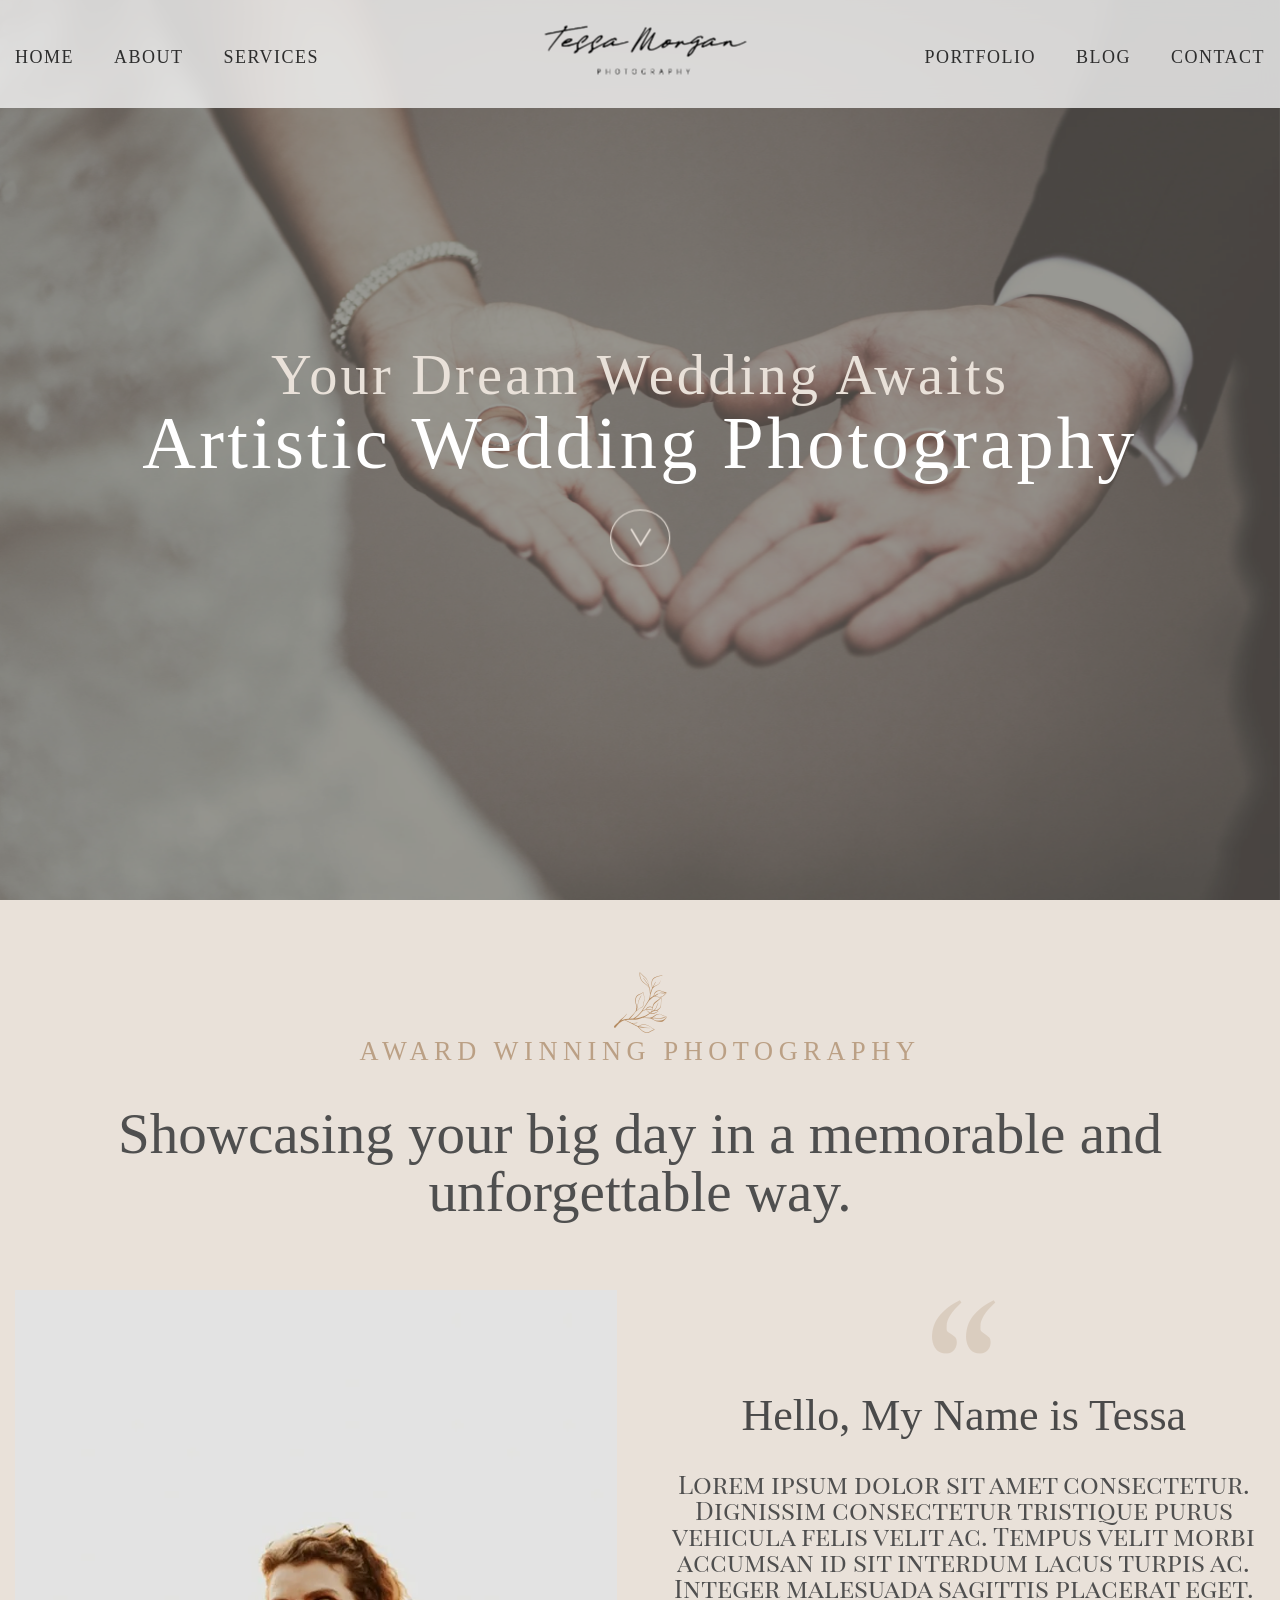
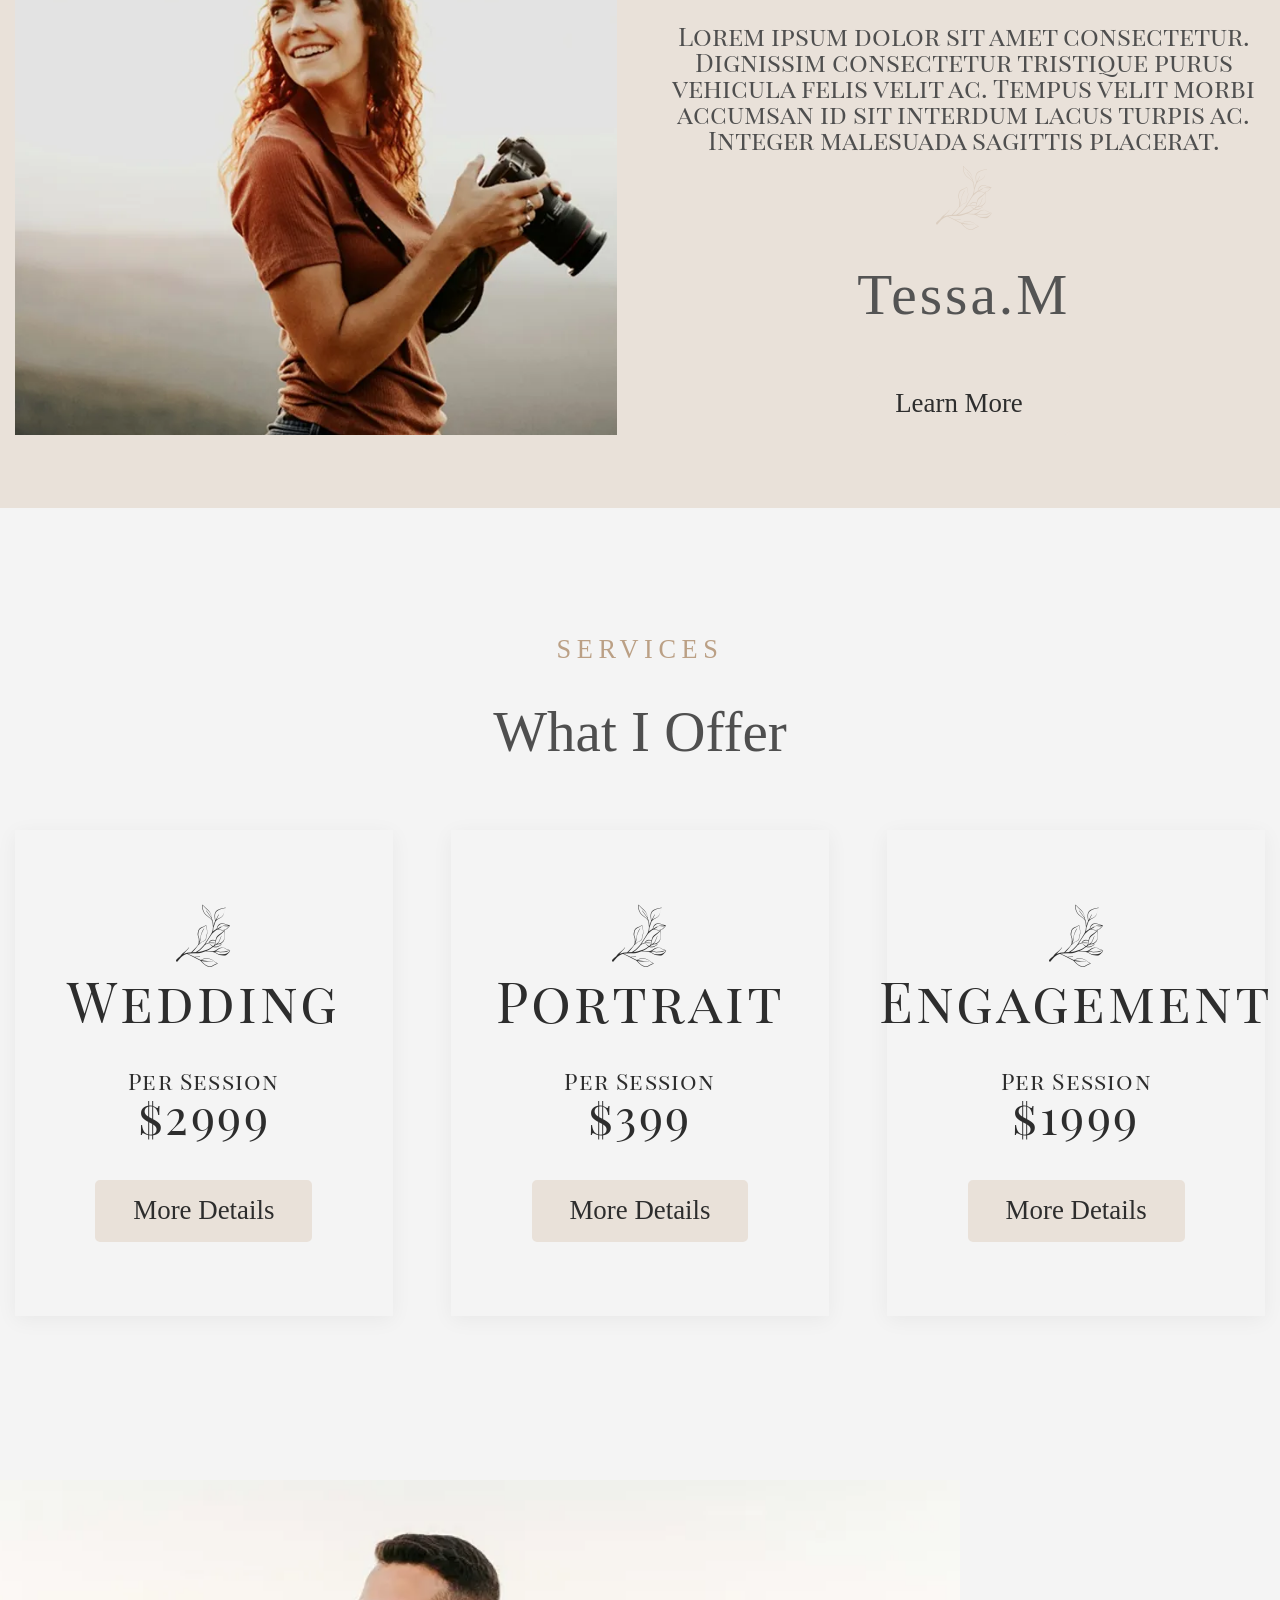
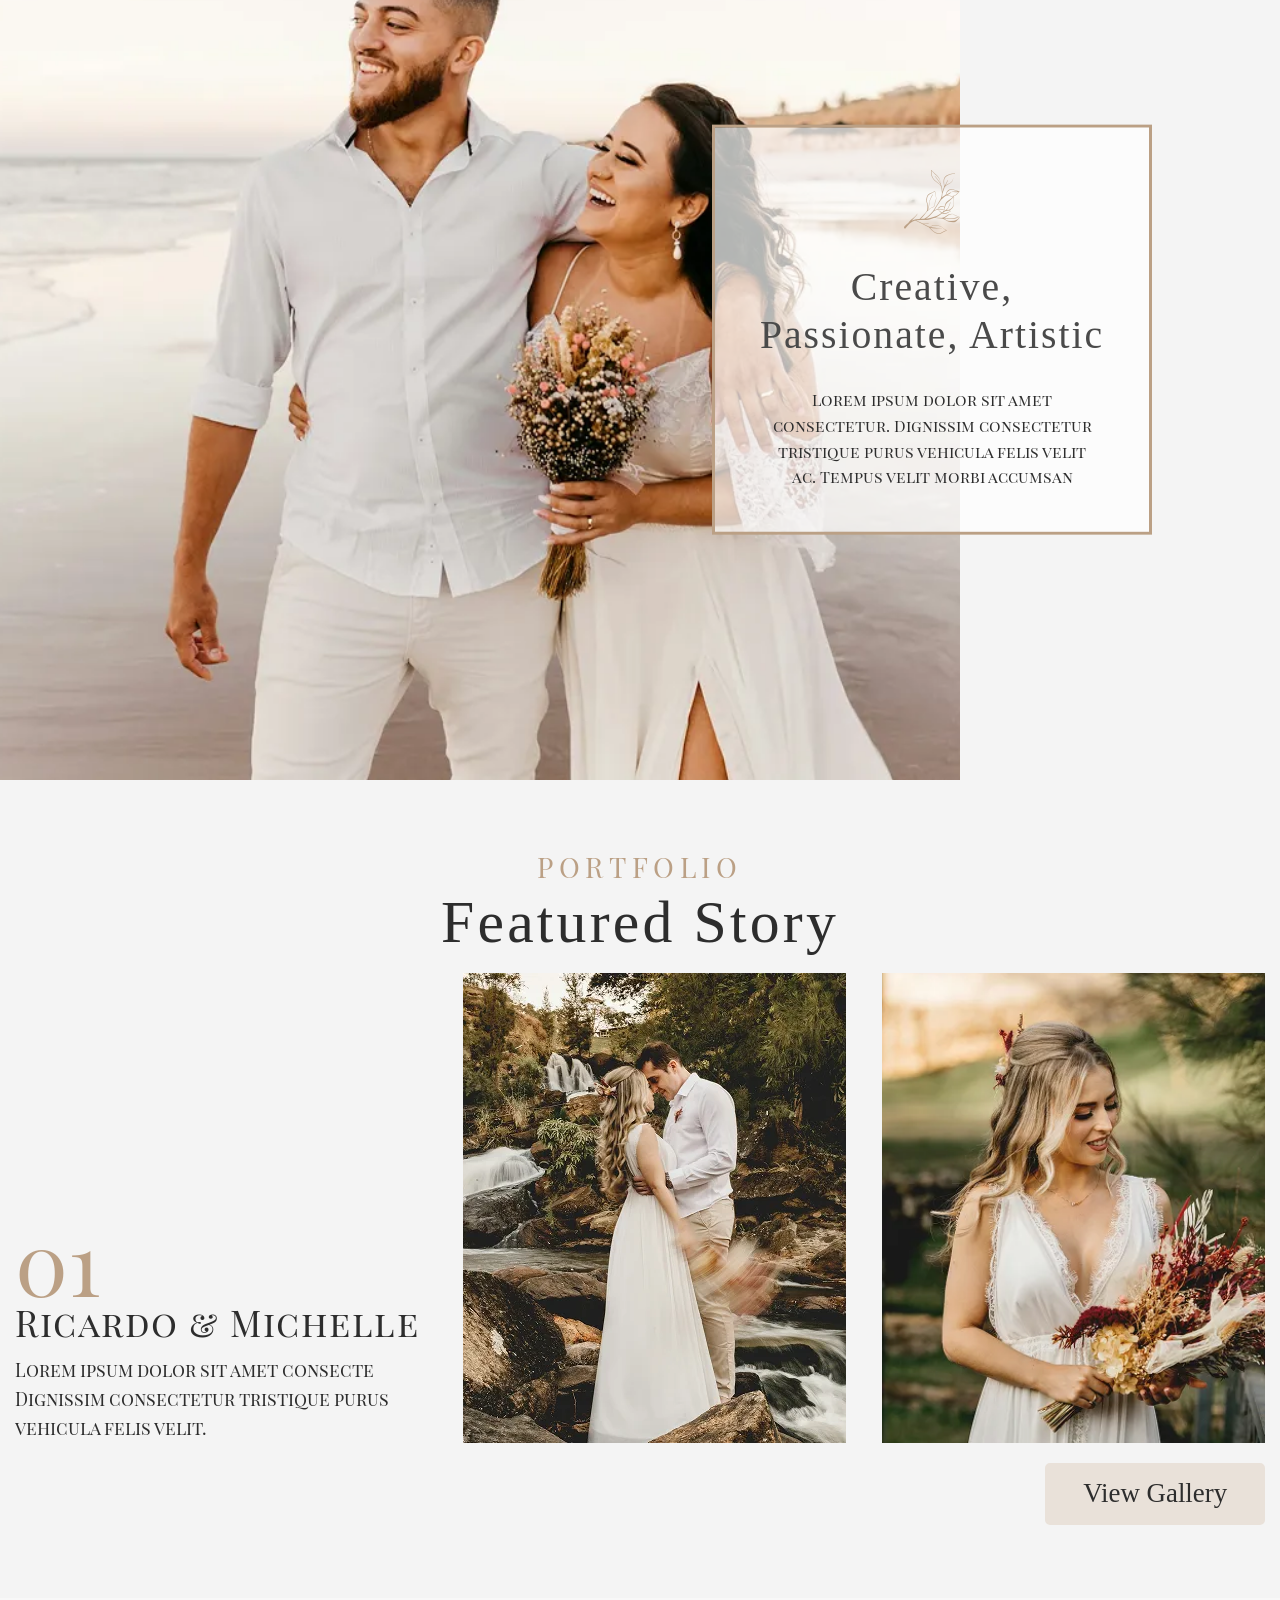
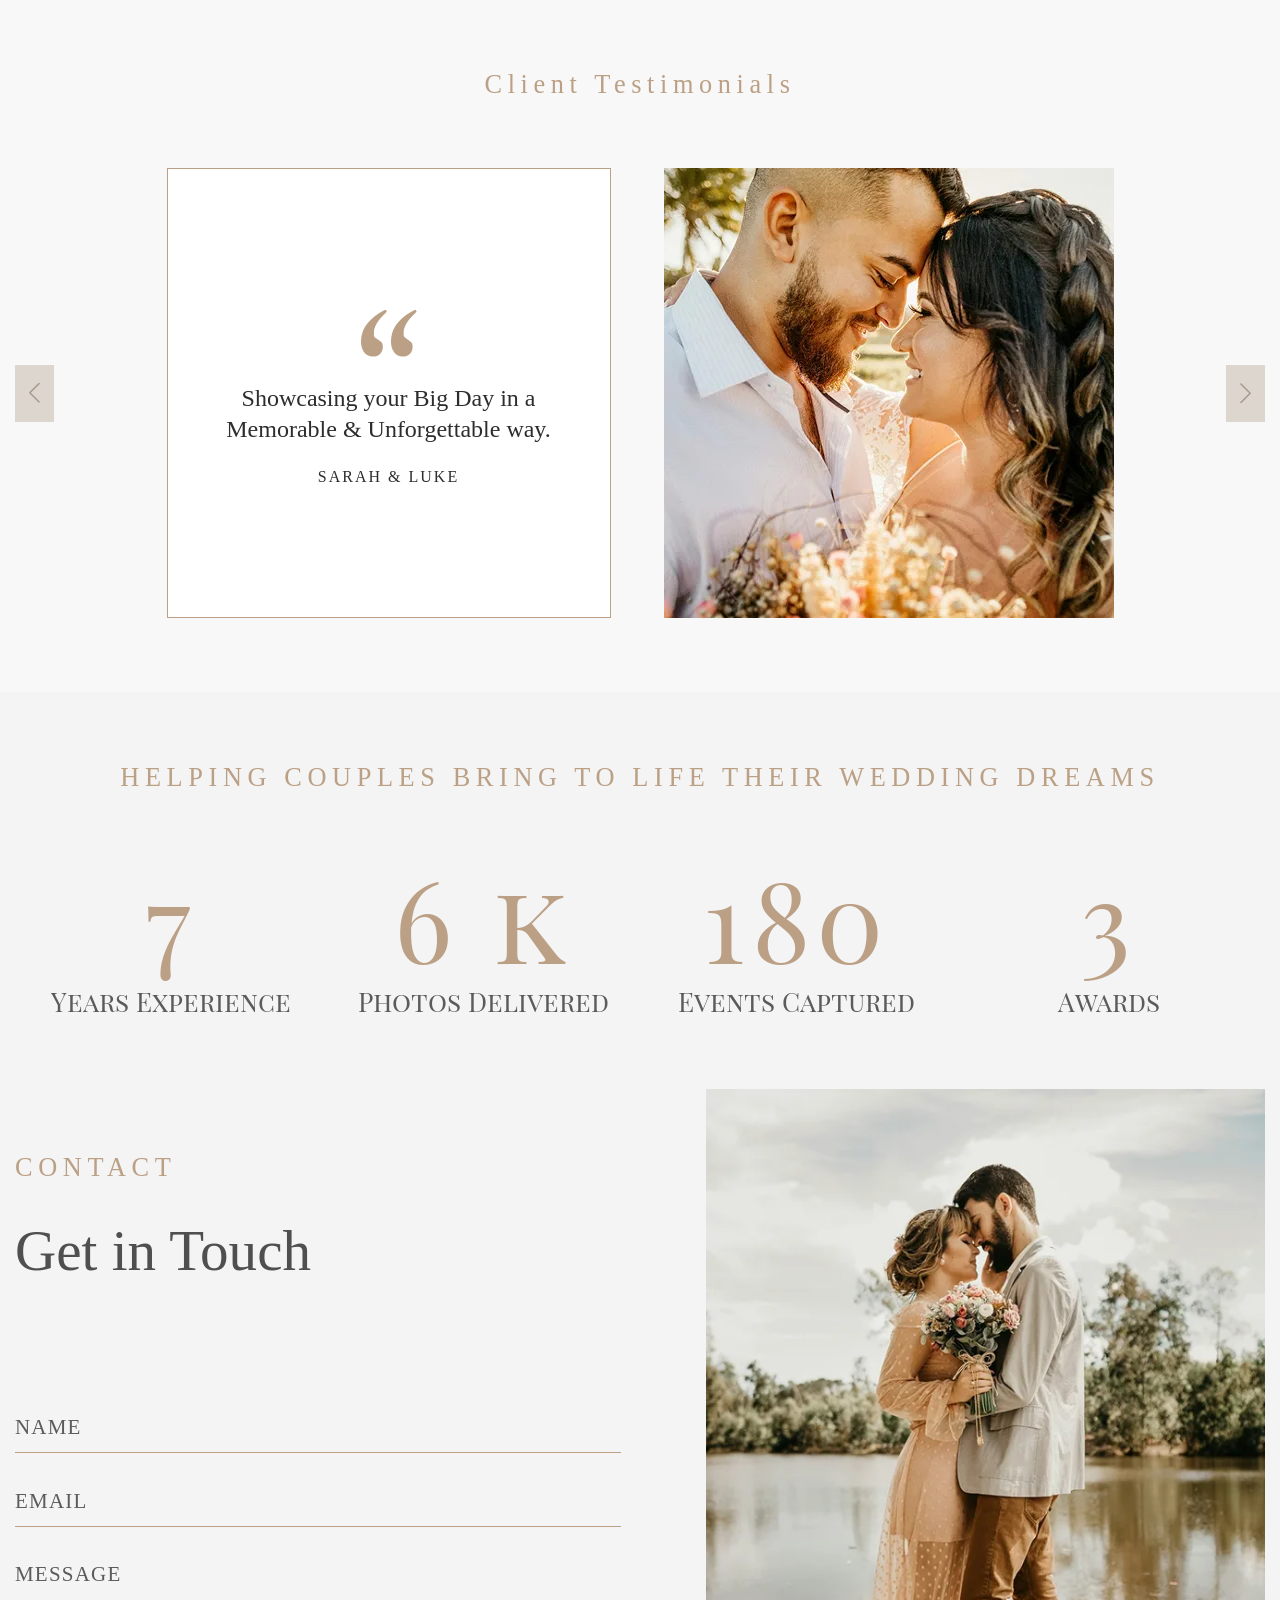
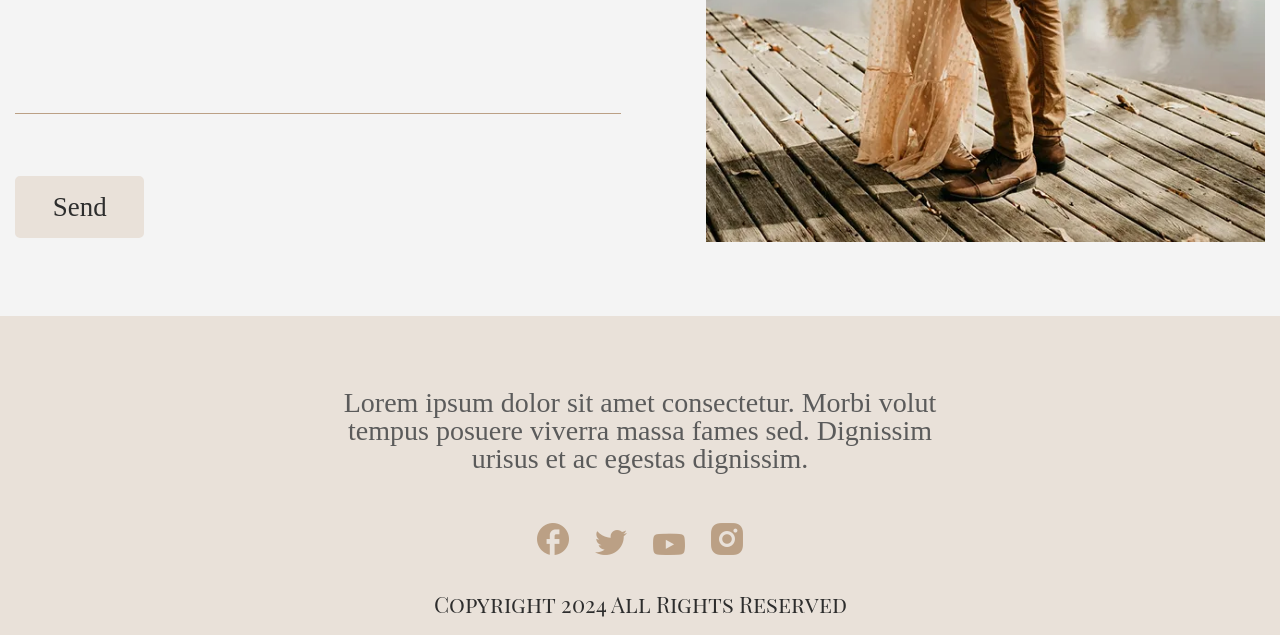
==== commit 9bc7f36b: "Final commit: project completed" ====
--- a/index.html
+++ b/index.html
@@ -23,17 +23,17 @@
 		<meta name="twitter:image" content="https://obielousov.github.io/wedding_photography/assets/img/home-page/section-img.webp">
 		<meta name="theme-color" content="#bba085">
 		<title>Tessa Morgan Photography — Wedding Photographer</title>
-		<script type="module" crossorigin="" src="./js/index.min.js?v=1786109385896"></script>
-		<link rel="modulepreload" crossorigin="" href="./js/main.min.js?v=1786109385896">
-		<link rel="modulepreload" crossorigin="" href="./js/gallery.min.js?v=1786109385896">
-		<link rel="modulepreload" crossorigin="" href="./js/navigation.min.js?v=1786109385896">
-		<link rel="modulepreload" crossorigin="" href="./js/heroblock.min.js?v=1786109385896">
-		<link rel="modulepreload" crossorigin="" href="./js/watcher.min.js?v=1786109385896">
-		<link rel="stylesheet" crossorigin="" href="./css/main.min.css?v=1786109385896">
-		<link rel="stylesheet" crossorigin="" href="./css/gallery.min.css?v=1786109385896">
-		<link rel="stylesheet" crossorigin="" href="./css/heroblock.min.css?v=1786109385896">
-		<link rel="stylesheet" crossorigin="" href="./css/index.min.css?v=1786109385896">
-		<link rel="stylesheet" crossorigin="" href="./css/button.min.css?v=1786109385896">
+		<script type="module" crossorigin="" src="./js/index.min.js?v=1786544071658"></script>
+		<link rel="modulepreload" crossorigin="" href="./js/main.min.js?v=1786544071658">
+		<link rel="modulepreload" crossorigin="" href="./js/gallery.min.js?v=1786544071658">
+		<link rel="modulepreload" crossorigin="" href="./js/navigation.min.js?v=1786544071658">
+		<link rel="modulepreload" crossorigin="" href="./js/heroblock.min.js?v=1786544071658">
+		<link rel="modulepreload" crossorigin="" href="./js/watcher.min.js?v=1786544071658">
+		<link rel="stylesheet" crossorigin="" href="./css/main.min.css?v=1786544071658">
+		<link rel="stylesheet" crossorigin="" href="./css/gallery.min.css?v=1786544071658">
+		<link rel="stylesheet" crossorigin="" href="./css/heroblock.min.css?v=1786544071658">
+		<link rel="stylesheet" crossorigin="" href="./css/index.min.css?v=1786544071658">
+		<link rel="stylesheet" crossorigin="" href="./css/button.min.css?v=1786544071658">
 	</head>
 	<body>
 		<div class="wrapper">
